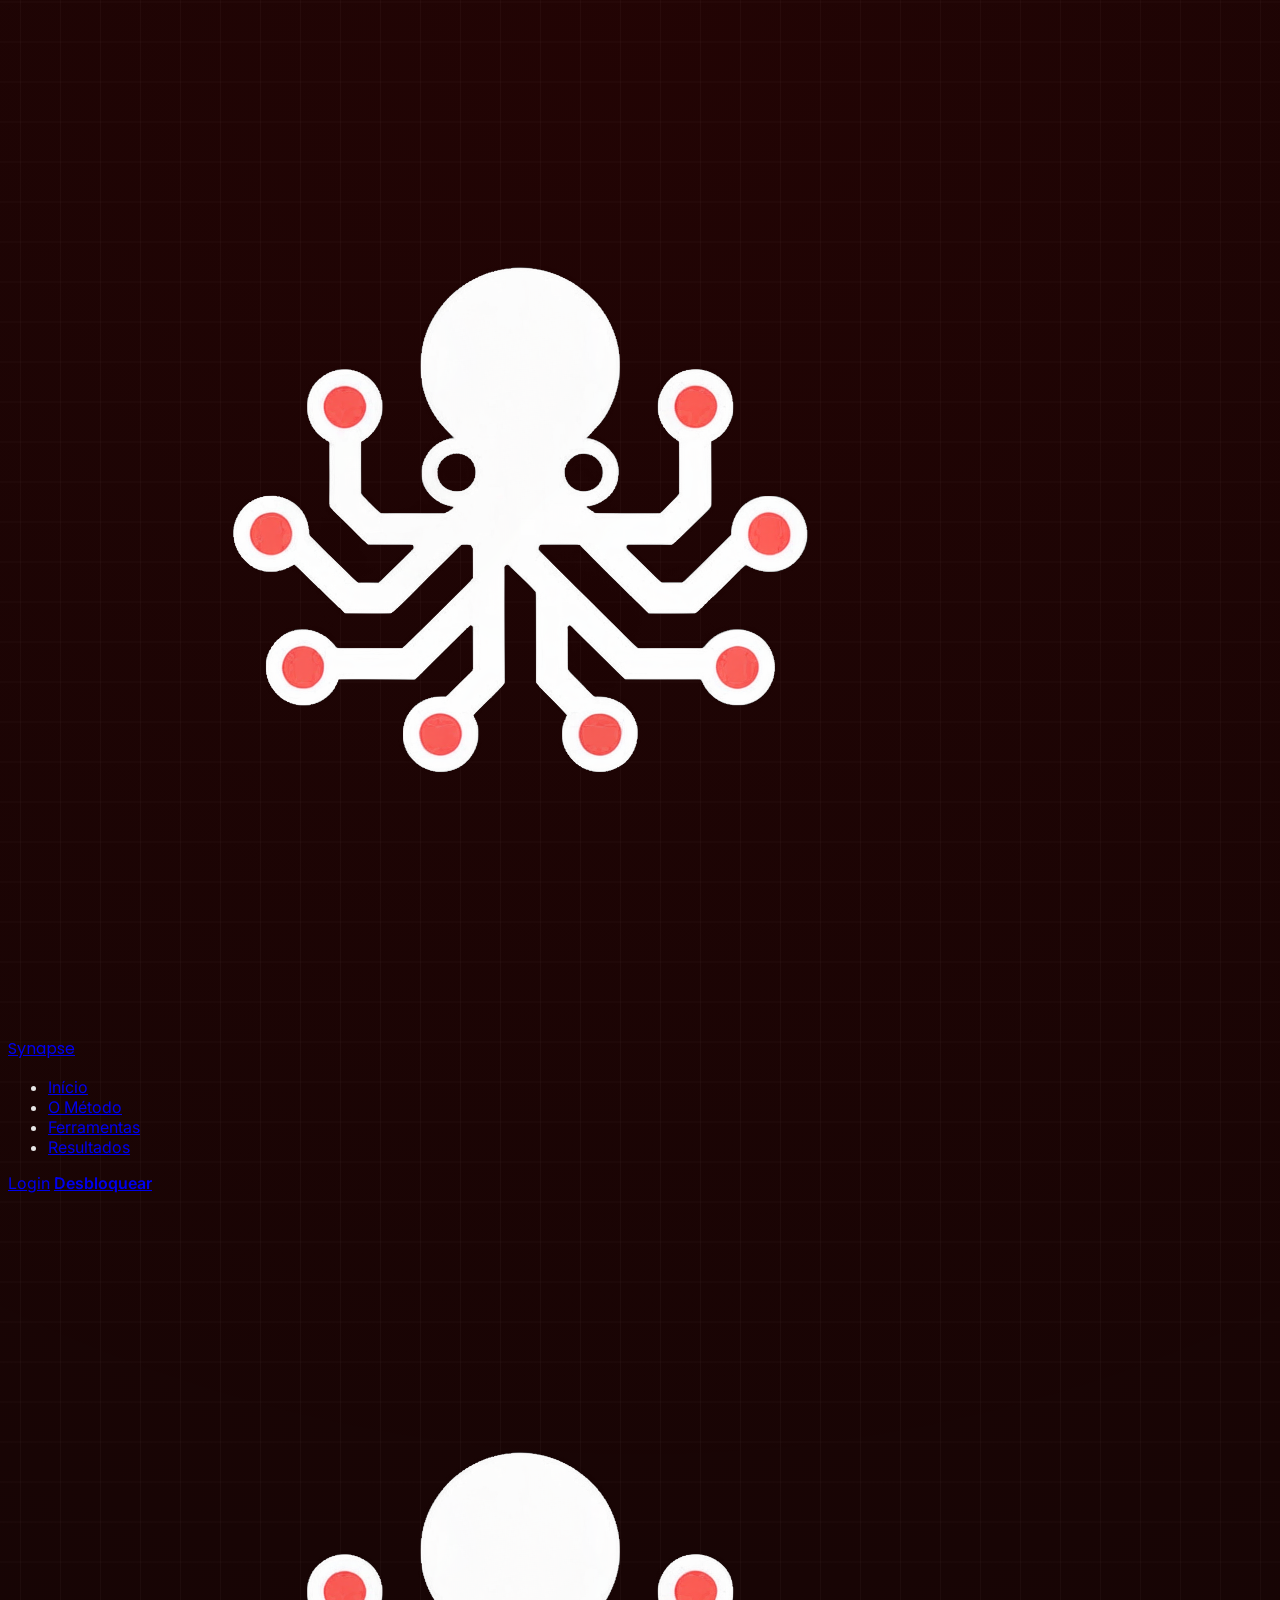
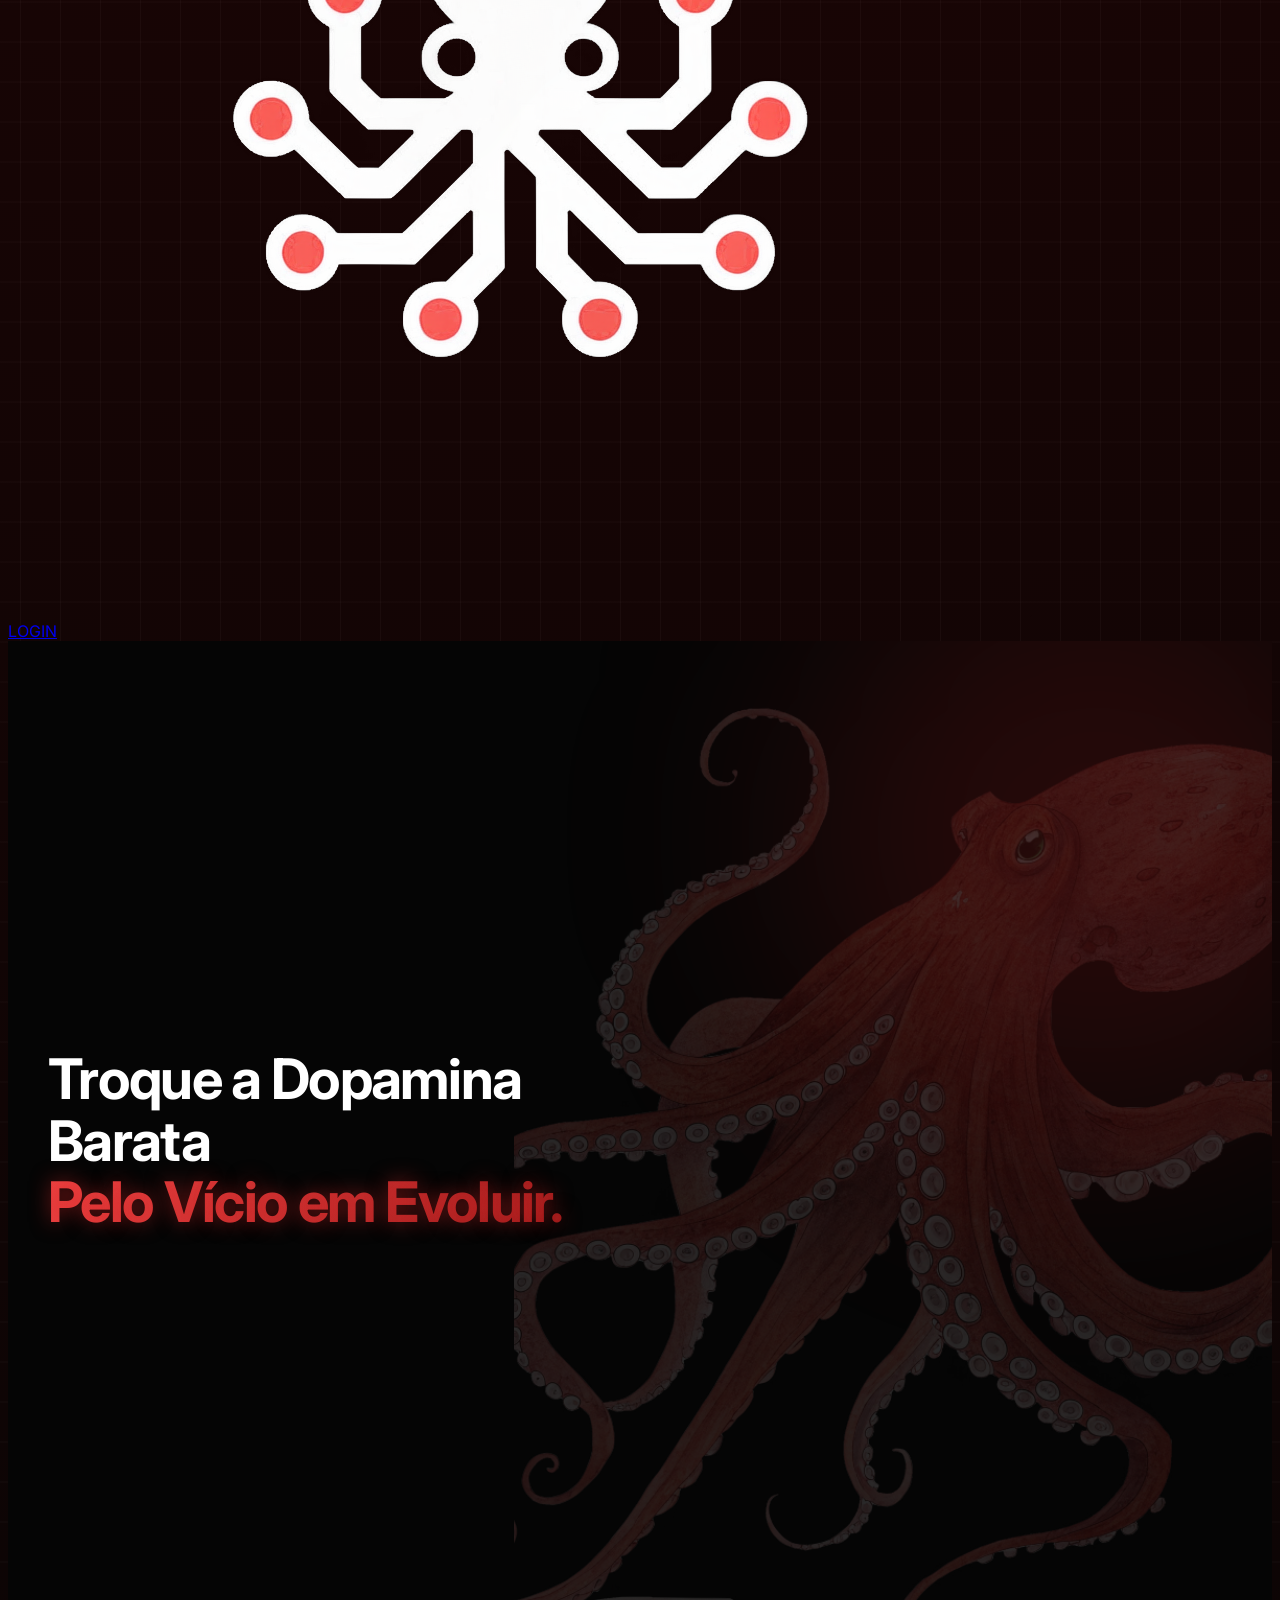
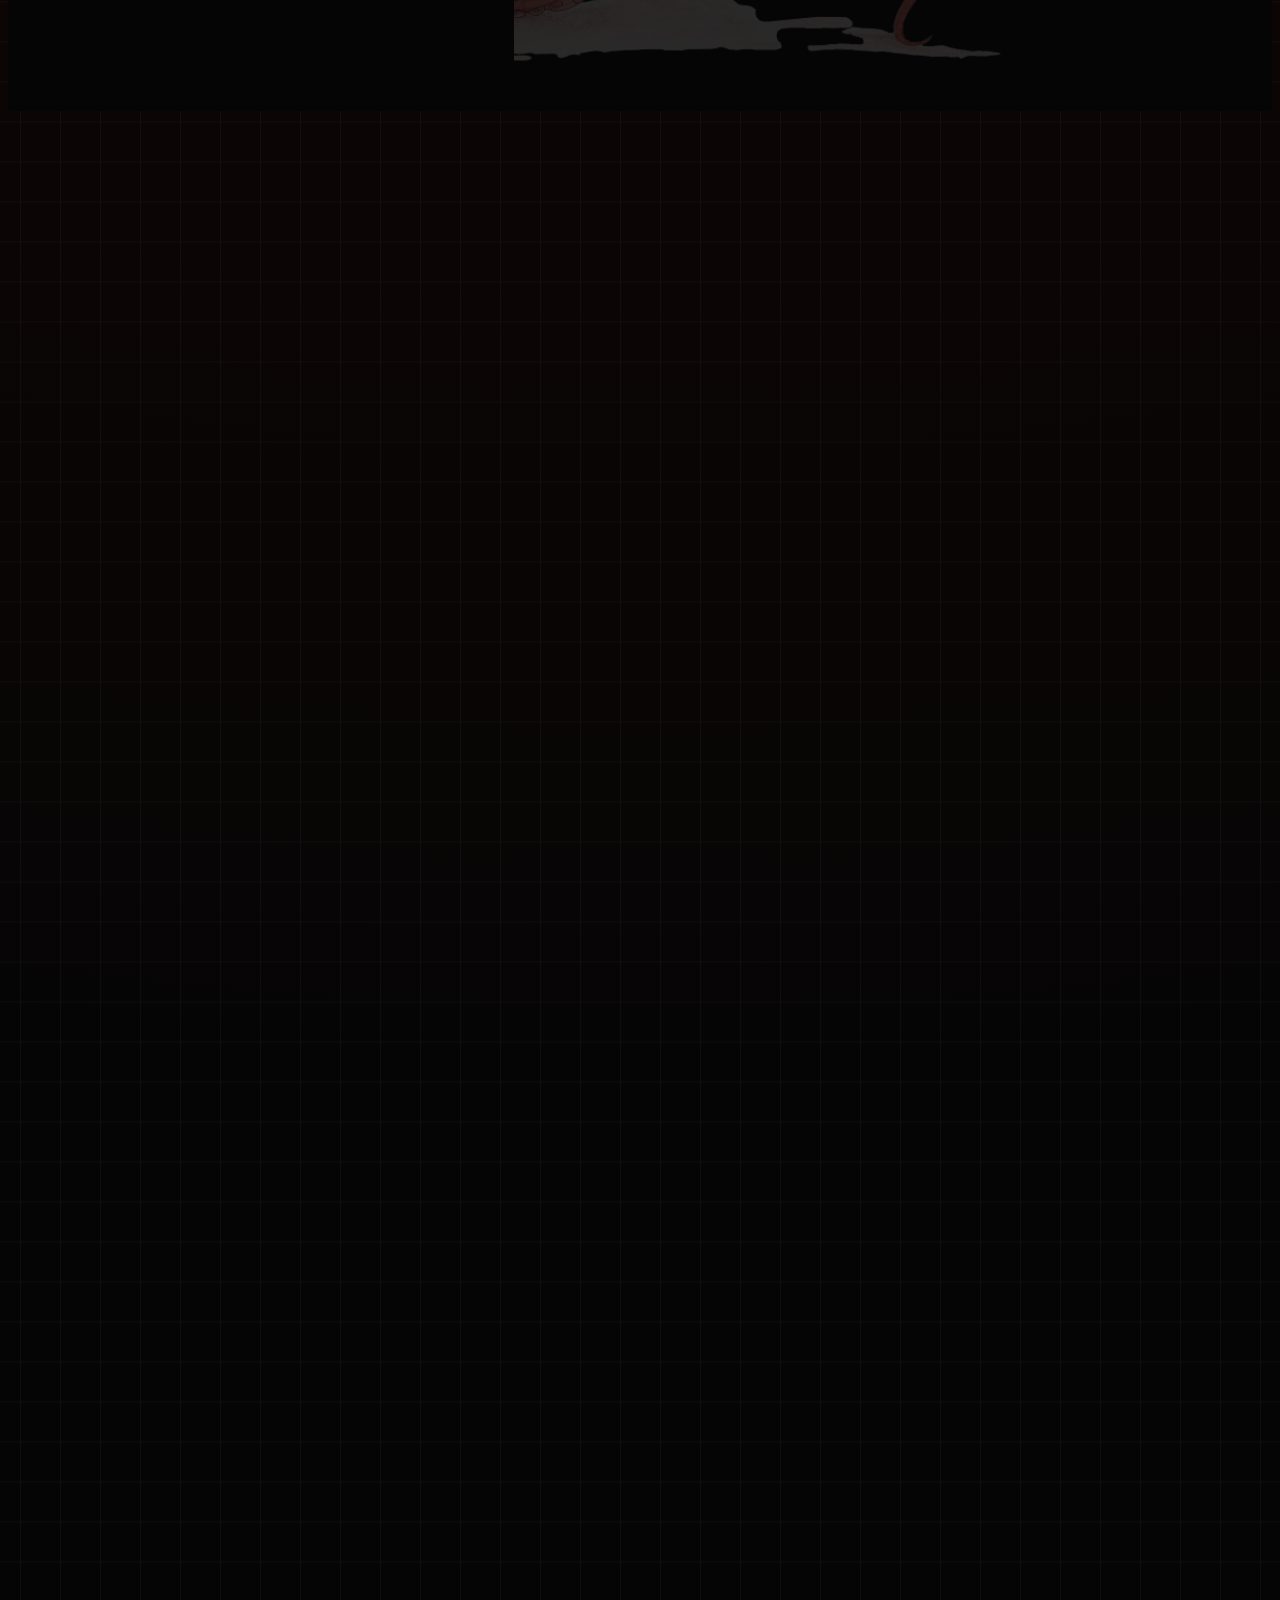
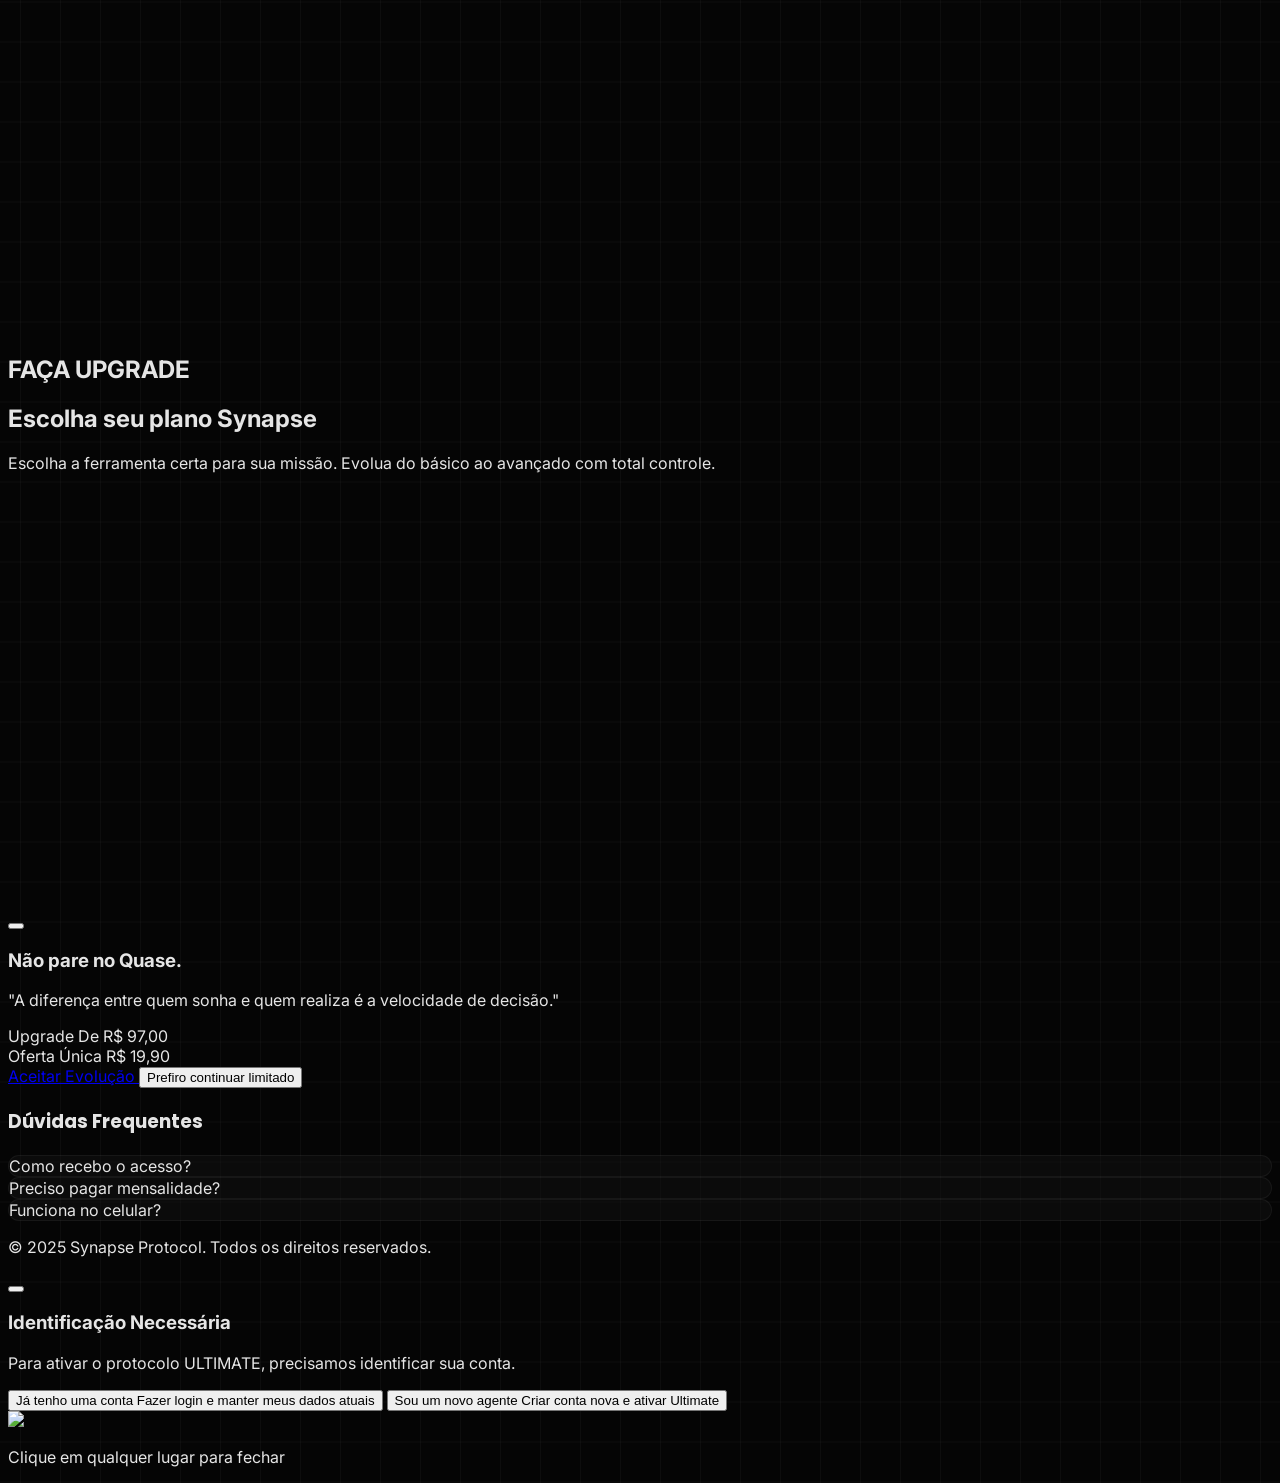
==== index.html @ 6f07055e "ok" ====
<!DOCTYPE html>
<html lang="pt-BR" class="scroll-smooth">

<head>
    <!-- Google tag (gtag.js) -->
    <script async src="https://www.googletagmanager.com/gtag/js?id=G-CPT9PTG129"></script>
    <script>
        window.dataLayer = window.dataLayer || [];
        function gtag() { dataLayer.push(arguments); }
        gtag('js', new Date());

        gtag('config', 'G-CPT9PTG129');
    </script>
    <link rel="shortcut icon" href="assets/icone preto.png" type="image/jpeg">
    <link rel="icon" href="assets/icone preto.png" type="image/jpeg">
    <meta charset="UTF-8">
    <meta name="viewport" content="width=device-width, initial-scale=1.0, interactive-widget=resizes-content">
    <title>Synapse - O Sistema Operacional da Sua Mente</title>

    <script src="https://unpkg.com/lucide@latest"></script>
    <script src="https://cdn.tailwindcss.com"></script>
    <script src="https://cdnjs.cloudflare.com/ajax/libs/font-awesome/6.0.0-beta3/js/all.min.js"></script>

    <!-- Scripts de Rastreamento -->
    <script>
        !function (f, b, e, v, n, t, s) {
            if (f.fbq) return; n = f.fbq = function () {
                n.callMethod ?
                    n.callMethod.apply(n, arguments) : n.queue.push(arguments)
            };
            if (!f._fbq) f._fbq = n; n.push = n; n.loaded = !0; n.version = '2.0';
            n.queue = []; t = b.createElement(e); t.async = !0;
            t.src = v; s = b.getElementsByTagName(e)[0];
            s.parentNode.insertBefore(t, s)
        }(window, document, 'script', 'https://connect.facebook.net/en_US/fbevents.js');
        fbq('init', '1912088396392621');
        fbq('track', 'PageView');
    </script>
    <noscript><img height="1" width="1" style="display:none"
            src="https://www.facebook.com/tr?id=1912088396392621&ev=PageView&noscript=1" /></noscript>

    <!-- Adicionando Poppins conforme seu código -->
    <link
        href="https://fonts.googleapis.com/css2?family=Inter:wght@300;400;500;600;700;900&family=JetBrains+Mono:wght@400;700&family=Poppins:wght@400;700;900&display=swap"
        rel="stylesheet">

    <style>
        /* --- ESTILO DARK MODE PREMIUM --- */
        body {
            background-color: #050505;
            color: #e5e5e5;
            font-family: 'Inter', sans-serif;
            overflow-x: hidden;
        }

        /* Fontes Personalizadas */
        .font-mono-code {
            font-family: 'JetBrains Mono', monospace;
        }

        .font-brand {
            font-family: 'Poppins', sans-serif;
        }

        /* NOVO PATTERN DE FUNDO (Do código anterior que você gostou) */
        .bg-dark-pattern {
            background-image:
                radial-gradient(circle at 50% 0%, rgba(204, 0, 0, 0.15), transparent 70%),
                linear-gradient(rgba(255, 255, 255, 0.03) 1px, transparent 1px),
                linear-gradient(90deg, rgba(255, 255, 255, 0.03) 1px, transparent 1px);
            background-size: 100% 100%, 40px 40px, 40px 40px;
            background-position: center top, center, center;
            background-repeat: no-repeat, repeat, repeat;
        }

        /* Botões com Glow e Pílula */
        .btn-pill {
            border-radius: 9999px;
            font-weight: 600;
            transition: all 0.3s ease;
        }

        .btn-pill:hover {
            transform: translateY(-2px);
            box-shadow: 0 0 20px rgba(204, 0, 0, 0.4);
        }

        /* Cards Dark Mode (Vidro Escuro Premium) */
        .clean-card {
            background-color: rgba(20, 20, 20, 0.6);
            backdrop-filter: blur(10px);
            border: 1px solid rgba(255, 255, 255, 0.08);
            border-radius: 24px;
            transition: all 0.3s ease;
        }

        .clean-card:hover {
            background-color: rgba(30, 30, 30, 0.8);
            border-color: #CC0000;
            box-shadow: 0 0 30px -5px rgba(204, 0, 0, 0.15);
            transform: translateY(-4px);
        }

        /* Tipografia Neon Sutil */
        .text-glow {
            text-shadow: 0 0 20px rgba(204, 0, 0, 0.5);
        }

        .text-glow-red {
            text-shadow: 0 0 30px rgba(220, 38, 38, 0.6);
        }

        /* FAQ Styling */
        details summary::-webkit-details-marker {
            display: none;
        }

        details>summary {
            list-style: none;
        }

        details[open] summary~* {
            animation: slideDown 0.3s ease-in-out;
        }

        @keyframes slideDown {
            from {
                opacity: 0;
                transform: translateY(-10px);
            }

            to {
                opacity: 1;
                transform: translateY(0);
            }
        }

        /* --- CONFIGURAÇÕES GERAIS --- */
        :root {
            --bg-color: #050505;
            --red-primary: #cc0000;
            --red-glow: rgba(220, 38, 38, 0.6);
            --glass-border: rgba(255, 255, 255, 0.1);
        }

        /* --- HERO SECTION VERTICAL --- */
        .hero-section {
            position: relative;
            min-height: 100vh;
            /* Ocupa a tela toda */
            padding-top: 120px;
            padding-bottom: 50px;
            background-color: var(--bg-color);
            overflow: hidden;
            display: flex;
            flex-direction: column;
            justify-content: center;
        }

        /* --- HERO SECTION CENTRALIZADA --- */

        .hero-section {
            /* Garante que o conteúdo fique no meio da tela verticalmente */
            display: flex;
            flex-direction: column;
            align-items: center;
            justify-content: center;
            min-height: 100vh;
            position: relative;
            overflow: hidden;
        }

        .hero-container-vertical {
            display: flex;
            flex-direction: column;
            align-items: center;
            /* O segredo: Alinha itens (img, botões) no centro */
            justify-content: center;
            text-align: center;
            /* Centraliza os textos */

            width: 100%;
            max-width: 900px;
            /* Limita a largura para focar a visão (Style "Apple") */
            margin: 0 auto;
            /* Centraliza o bloco na página */
            padding: 0 20px;
            /* Margem de segurança para mobile */
            z-index: 10;
            /* Garante que fique acima do background */
        }

        /* Ajuste Fino na Descrição */
        .hero-description {
            font-size: 1.1rem;
            line-height: 1.6;
            color: #cccccc;

            /* Centralização Visual */
            max-width: 600px;
            /* Impede que o texto estique até a borda */
            margin: 24px auto;
            /* Espaçamento vertical e centro horizontal */
        }

        /* Ajuste Fino nos Botões */
        .hero-actions {
            display: flex;
            justify-content: center;
            /* Centraliza os botões na linha */
            align-items: center;
            gap: 16px;
            /* Espaço entre os botões */
            flex-wrap: wrap;
            /* Permite quebrar linha no mobile */
            width: 100%;
            margin-top: 10px;
        }

        /* Fundo: Polvo e Luz */
        .hero-bg-overlay {
            position: absolute;
            inset: 0;
            pointer-events: none;
            z-index: 0;
        }

        .bg-polvo {
            position: absolute;
            top: 0;
            right: 0;
            width: 100%;
            /* No mobile */
            height: 100%;
            object-fit: cover;
            opacity: 0.15;
            /* Opacidade baixa como pedido */
            mix-blend-mode: lighten;
        }

        .red-glow-orb {
            position: absolute;
            top: -10%;
            right: -10%;
            width: 600px;
            height: 600px;
            background: rgba(220, 38, 38, 0.15);
            /* Vermelho bem suave */
            filter: blur(120px);
            border-radius: 50%;
            animation: pulseSlow 4s infinite alternate;
        }

        @media (min-width: 768px) {
            .bg-polvo {
                width: 60%;
            }

            /* Desktop ajusta para a direita */
        }

        /* Conteúdo Centralizado/Esquerda */
        .hero-container-vertical {
            position: relative;
            z-index: 10;
            max-width: 900px;
            /* Limita a largura para ficar elegante */
            margin: 0 auto;
            display: flex;
            flex-direction: column;
            align-items: flex-start;
            /* Alinha tudo à esquerda */
            padding: 0 20px;
        }

        /* 1. Badge Social */
        .social-badge {
            display: inline-flex;
            align-items: center;
            gap: 12px;
            padding: 8px 16px;
            background: rgba(255, 255, 255, 0.05);
            border: 1px solid var(--glass-border);
            backdrop-filter: blur(10px);
            border-radius: 50px;
            margin-bottom: 25px;
            box-shadow: 0 4px 15px rgba(0, 0, 0, 0.3);
            cursor: default;
            transition: background 0.3s;
        }

        .social-badge:hover {
            background: rgba(255, 255, 255, 0.1);
        }

        .avatars {
            display: flex;
            margin-left: 5px;
        }

        .avatars img {
            width: 24px;
            height: 24px;
            border-radius: 50%;
            border: 1px solid #000;
            margin-left: -8px;
            /* Sobreposição */
        }

        .avatars img:first-child {
            margin-left: 0;
        }

        .social-badge span {
            color: #d1d5db;
            font-size: 0.75rem;
            text-transform: uppercase;
            letter-spacing: 1px;
            font-weight: 500;
        }

        /* 2. Título */
        .hero-title {
            font-size: 2.5rem;
            line-height: 1;
            font-weight: 900;
            text-transform: uppercase;
            color: #fff;
            margin-bottom: 30px;
            letter-spacing: -1px;
        }

        .gradient-red {
            background: linear-gradient(135deg, #ef4444, #991b1b);
            /* Vermelho Vivo -> Escuro */
            -webkit-background-clip: text;
            -webkit-text-fill-color: transparent;
            text-shadow: 0 0 20px rgba(220, 38, 38, 0.5);
            /* Glow no texto */
        }

        @media (min-width: 768px) {
            .hero-title {
                font-size: 4rem;
            }
        }

        /* 3. Imagem Note */
        .hero-featured-image {
            position: relative;
            width: 100%;
            max-width: 700px;
            margin: 10px 0 30px 0;
            cursor: pointer;
            transition: transform 0.5s;
        }

        .hero-featured-image:hover {
            transform: scale(1.02);
        }

        .image-glow-back {
            position: absolute;
            top: 50%;
            left: 50%;
            transform: translate(-50%, -50%);
            width: 80%;
            height: 60%;
            background: rgba(220, 38, 38, 0.3);
            /* Glow atrás do note */
            filter: blur(80px);
            border-radius: 50%;
            pointer-events: none;
        }

        .note-img {
            position: relative;
            width: 100%;
            height: auto;
            filter: drop-shadow(0 20px 40px rgba(0, 0, 0, 0.5));
            z-index: 2;
        }

        .click-hint {
            position: absolute;
            bottom: 20px;
            left: 50%;
            transform: translateX(-50%) translateY(10px);
            background: rgba(0, 0, 0, 0.8);
            color: #aaa;
            padding: 6px 14px;
            border-radius: 20px;
            font-size: 0.7rem;
            text-transform: uppercase;
            border: 1px solid rgba(255, 255, 255, 0.1);
            opacity: 0;
            transition: 0.3s;
            z-index: 5;
            pointer-events: none;
        }

        .hero-featured-image:hover .click-hint {
            opacity: 1;
            transform: translateX(-50%) translateY(0);
        }

        /* 4. Descrição */
        .hero-description {
            color: #9ca3af;
            font-size: 1rem;
            line-height: 1.6;
            max-width: 600px;
            margin-bottom: 40px;
        }

        .hero-description strong {
            color: #fff;
        }

        /* 5. Botões */
        .hero-actions {
            display: flex;
            flex-wrap: wrap;
            gap: 15px;
        }

        .btn-glass {
            background: rgba(255, 255, 255, 0.05);
            border: 1px solid rgba(255, 255, 255, 0.1);
            color: #fff;
            padding: 14px 30px;
            border-radius: 50px;
            text-decoration: none;
            text-transform: uppercase;
            font-size: 0.75rem;
            font-weight: 700;
            letter-spacing: 1px;
            transition: 0.3s;
        }

        .btn-glass:hover {
            background: rgba(255, 255, 255, 0.1);
        }

        .btn-red-glow {
            background: var(--red-primary);
            color: #fff;
            padding: 14px 35px;
            border-radius: 50px;
            text-decoration: none;
            text-transform: uppercase;
            font-size: 0.75rem;
            font-weight: 700;
            letter-spacing: 1px;
            display: flex;
            align-items: center;
            gap: 8px;
            box-shadow: 0 0 20px rgba(204, 0, 0, 0.4);
            border: 1px solid rgba(255, 100, 100, 0.2);
            transition: 0.3s;
        }

        .btn-red-glow:hover {
            transform: scale(1.05);
            box-shadow: 0 0 30px rgba(204, 0, 0, 0.6);
        }

        /* Indicador de Scroll */
        .scroll-indicator {
            position: absolute;
            bottom: 20px;
            left: 50%;
            transform: translateX(-50%);
            color: rgba(255, 255, 255, 0.3);
            animation: bounce 2s infinite;
        }

        /* Animações Auxiliares */
        @keyframes pulseSlow {
            0% {
                opacity: 0.3;
                transform: scale(1);
            }

            100% {
                opacity: 0.5;
                transform: scale(1.1);
            }
        }

        @keyframes bounce {

            0%,
            20%,
            50%,
            80%,
            100% {
                transform: translateY(0) translateX(-50%);
            }

            40% {
                transform: translateY(-10px) translateX(-50%);
            }

            60% {
                transform: translateY(-5px) translateX(-50%);
            }
        }

        /* MODAL SIMPLES */
        .modal-overlay {
            position: fixed;
            inset: 0;
            background: rgba(0, 0, 0, 0.9);
            z-index: 2000;
            display: flex;
            justify-content: center;
            align-items: center;
            backdrop-filter: blur(5px);
        }

        .modal-overlay.hidden {
            display: none;
        }

        .modal-content img {
            max-width: 90vw;
            max-height: 90vh;
            box-shadow: 0 0 50px rgba(200, 0, 0, 0.2);
            border-radius: 10px;
        }

        .faq-card {
            background-color: rgba(20, 20, 20, 0.4);
            border: 1px solid rgba(255, 255, 255, 0.05);
            border-radius: 16px;
            transition: all 0.2s;
        }

        .faq-card:hover {
            border-color: rgba(255, 255, 255, 0.15);
        }

        details[open] .faq-card {
            border-color: rgba(204, 0, 0, 0.4);
            background-color: rgba(22, 5, 5, 0.8);
        }

        /* Animações */
        .reveal {
            opacity: 0;
            transform: translateY(20px);
            transition: all 0.8s cubic-bezier(0.5, 0, 0, 1);
        }

        .reveal.active {
            opacity: 1;
            transform: translateY(0);
        }

        .delay-100 {
            transition-delay: 0.1s;
        }

        .delay-200 {
            transition-delay: 0.2s;
        }

        .delay-300 {
            transition-delay: 0.3s;
        }

        .font-inter-hero {
            font-family: 'Inter', sans-serif;
            font-weight: 700;
            /* Mudei de 900 para 700 (Bold) */
            letter-spacing: -0.03em;
            /* Ajustei levemente o espaçamento para não ficar tão apertado */
            line-height: 1.1;
            text-transform: none;
        }
        /* --- LAYOUT HÍBRIDO (MOBILE vs DESKTOP) --- */

.hero-flex-layout {
    display: flex;
    flex-direction: column; /* Mobile: Um embaixo do outro */
    align-items: center;
    gap: 40px;
    padding-top: 20px;
    width: 100%;
    max-width: 1200px; /* Largura máxima do site */
    margin: 0 auto;
    position: relative;
    z-index: 10;
}

/* --- VERSÃO COMPUTADOR (TELAS GRANDES) --- */
@media (min-width: 1024px) {
    .hero-flex-layout {
        flex-direction: row; /* Desktop: Lado a Lado */
        align-items: center; /* Centraliza verticalmente */
        justify-content: space-between; /* Espaço entre texto e imagem */
        text-align: left; /* Texto alinhado à esquerda */
        padding: 0 40px;
        min-height: 80vh; /* Ocupa boa parte da tela */
    }

    /* Lado do Texto */
    .hero-content-left {
        flex: 1;
        max-width: 550px; /* TRAVA DE LARGURA: Evita linhas longas */
        padding-right: 20px;
    }

    /* Ajuste fino do Título no Desktop */
    .hero-title {
        text-align: left;
        font-size: 3.5rem; /* Maior no PC */
        line-height: 1.1;
        margin-bottom: 24px;
        max-width: 15ch; /* Força quebra de linha inteligente (aprox 3 palavras por linha) */
    }

    /* Ajuste da Descrição */
    .hero-description {
        text-align: left;
        margin: 0 0 32px 0; /* Margem apenas embaixo */
        font-size: 1.1rem;
        max-width: 45ch; /* Garante no máximo ~3 linhas de texto */
        color: #d4d4d4;
    }

    /* Botões à esquerda */
    .hero-actions {
        justify-content: flex-start; /* Alinha botões à esquerda */
        gap: 20px;
    }

    /* Lado da Imagem */
    .hero-visual-right {
        flex: 1;
        display: flex;
        justify-content: flex-end; /* Joga imagem para a direita */
        position: relative;
        max-width: 600px; /* Tamanho máximo da imagem */
    }
    
    .note-img {
        width: 100%;
        height: auto;
        transform: perspective(1000px) rotateY(-5deg) rotateX(2deg); /* Efeito 3D sutil */
        transition: transform 0.5s ease;
    }
    
    .hero-visual-right:hover .note-img {
        transform: perspective(1000px) rotateY(0deg); /* Fica reto ao passar o mouse */
    }
}

/* --- AJUSTE MOBILE (MANTÉM O PADRÃO) --- */
@media (max-width: 1023px) {
    .hero-content-left {
        text-align: center;
        display: flex;
        flex-direction: column;
        align-items: center;
    }
    
    .hero-visual-right {
        width: 100%;
        max-width: 400px;
    }
}
/* --- SYNAPSE TACTICAL REFINED (VISUAL FINAL) --- */
@media (max-width: 1023px) {
    
    .hero-section {
        min-height: 100dvh; /* Garante tela cheia */
        background: #000;
        position: relative;
        overflow: hidden;
        display: flex;
        align-items: center;
    }

    /* Vignette Sutil (Escurece as bordas da tela para focar no centro) */
    .hero-section::after {
        content: ''; position: absolute; inset: 0;
        background: radial-gradient(circle at center, transparent 60%, black 100%);
        pointer-events: none; z-index: 1;
    }

    .hero-flex-layout {
        display: flex;
        flex-direction: column;
        justify-content: center;
        padding: 20px 24px 80px 24px;
        width: 100%;
        height: 100%;
        position: relative;
        z-index: 10; /* Conteúdo acima da vinheta */
        gap: 0;
    }

    .hero-content-left { display: contents; }

    /* 1. TÍTULO (IMPACTO MACIÇO) */
    .hero-title {
        order: 1;
        font-family: 'Inter', sans-serif;
        font-weight: 900;
        font-size: 2.4rem; /* Um pouco maior */
        line-height: 0.9;  /* Linhas bem juntas */
        letter-spacing: -0.04em; /* Letras apertadas (Estilo Nike/Sports) */
        text-transform: uppercase;
        text-align: left;
        color: #fff;
        margin-bottom: 16px;
        
        opacity: 0;
        animation: slideUpFade 0.7s cubic-bezier(0.2, 0.8, 0.2, 1) forwards;
    }

    .hero-title .gradient-red {
        /* Gradiente mais "vivo" */
        background: linear-gradient(135deg, #ff3333 0%, #cc0000 100%);
        -webkit-background-clip: text;
        -webkit-text-fill-color: transparent;
        /* Brilho neon atrás do texto */
        filter: drop-shadow(0 0 25px rgba(220, 38, 38, 0.5));
    }

    /* 2. SUBTÍTULO (CONTRASTE ALTO) */
    .hero-description {
        order: 2;
        font-family: 'Inter', sans-serif;
        font-size: 0.95rem;
        color: #e5e5e5; /* Quase branco para leitura fácil */
        line-height: 1.5;
        font-weight: 500;
        text-align: left;
        margin-bottom: 30px;
        text-shadow: 0 2px 10px rgba(0,0,0,0.8); /* Sombra para ler em cima do polvo */
        
        display: block; 
        
        opacity: 0;
        animation: slideUpFade 0.7s cubic-bezier(0.2, 0.8, 0.2, 1) forwards 0.1s;
    }

    /* 3. O POLVO (INTEGRAÇÃO PERFEITA) */
    .hero-visual-right {
        order: 0; 
        position: absolute;
        top: 50%; left: 50%;
        transform: translate(-50%, -45%); /* Centralizado */
        width: 130%; /* Vaza a tela */
        display: flex;
        justify-content: center;
        z-index: -1;
        pointer-events: none;
        
        opacity: 0;
        animation: pulseFade 2s ease-out forwards 0.3s;
    }

    .note-img {
        width: 100%;
        max-width: 420px;
        height: auto;
        opacity: 0.4; /* Visível mas não briga com o texto */
        filter: grayscale(100%) contrast(1.1);
        
        /* O SEGREDO: Máscara que apaga as bordas da imagem suavemente */
        mask-image: radial-gradient(circle at center, black 40%, transparent 80%);
        -webkit-mask-image: radial-gradient(circle at center, black 40%, transparent 80%);
    }

    /* 4. BOTÕES (EFEITO VIDRO) */
    .hero-actions {
        order: 3;
        width: 100%;
        display: flex;
        flex-direction: column;
        gap: 12px;
        margin-top: auto;
        
        opacity: 0;
        animation: slideUpFade 0.7s cubic-bezier(0.2, 0.8, 0.2, 1) forwards 0.2s;
    }

    .hero-actions a {
        width: 100%;
        justify-content: center;
        padding: 18px;
        border-radius: 6px; /* Tech Style */
        font-size: 1rem;
        font-weight: 800;
        text-transform: uppercase;
        letter-spacing: 1px;
    }

    /* Botão Branco Puro */
    .btn-glass {
        background: #fff;
        color: #000;
        border: none;
        box-shadow: 0 0 20px rgba(255, 255, 255, 0.2); /* Glow branco */
    }
    
    /* Botão Outline com Blur (Vidro) */
    .btn-red-glow {
        background: rgba(0, 0, 0, 0.3); /* Fundo semi-transparente */
        border: 1px solid rgba(255, 255, 255, 0.3);
        color: #fff;
        backdrop-filter: blur(8px); /* Desfoca o polvo atrás do botão */
        -webkit-backdrop-filter: blur(8px);
    }

    /* 5. SETA SCROLL */
    .scroll-indicator-container {
        position: absolute;
        bottom: 25px;
        left: 50%;
        transform: translateX(-50%);
        z-index: 20;
        opacity: 0;
        animation: fadeIn 1s ease-out forwards 1.5s;
    }
    .arrow-down { 
        color: rgba(255,255,255,0.4); 
        font-size: 14px; 
        animation: bounce 2s infinite; 
    }

    .click-hint, .image-glow-back, .image-fade-bottom, .mouse-icon { display: none; }

    /* ANIMAÇÕES SUAVES */
    @keyframes slideUpFade { from { opacity:0; transform:translateY(20px); } to { opacity:1; transform:translateY(0); } }
    @keyframes pulseFade { 0%{opacity:0; transform:translate(-50%, -45%) scale(0.9);} 100%{opacity:1; transform:translate(-50%, -45%) scale(1);} }
    @keyframes fadeIn { from{opacity:0;} to{opacity:1;} }
    @keyframes bounce { 0%,20%,50%,80%,100%{transform:translateY(0);} 40%{transform:translateY(-5px);} 60%{transform:translateY(-3px);} }
}   

    </style>

</head>


<body class="antialiased bg-dark-pattern selection:bg-red-900 selection:text-white pb-10 md:pb-0">

    <!-- NAVBAR DESKTOP (Integrada do seu código, mas com estilo Glass) -->
    <nav class="fixed top-6 left-1/2 transform -translate-x-1/2 w-full max-w-6xl z-50 px-4 hidden md:block">
        <div
            class="bg-[#050505]/70 backdrop-blur-xl border border-white/10 rounded-full px-2 py-2 flex items-center justify-between shadow-2xl hover:border-white/20 transition-all">
            <div class="flex items-center gap-6 pl-4 pointer-events-auto relative z-50">
                <a href="#" class="flex items-center gap-2 group">
                    <div
                        class="w-8 h-8 rounded-full bg-gradient-to-br from-red-600 to-red-900 flex items-center justify-center text-white font-bold text-xs shadow-lg group-hover:scale-110 transition">
                        <img src="assets/logo_synapse.png" alt="S"
                            class="w-8 h-8 rounded-full border border-red-500/30 object-cover opacity-90">
                    </div>
                    <span class="text-white font-bold tracking-tight text-lg font-brand">Synapse</span>
                </a>

                <div class="h-6 w-px bg-white/10"></div>

                <ul class="flex items-center gap-6 text-sm font-medium text-gray-400">
                    <li>
                        <a href="#inicio"
                            class="hover:text-white transition-colors cursor-pointer hover:drop-shadow-[0_0_5px_rgba(255,255,255,0.5)]">
                            Início
                        </a>
                    </li>
                    <li>
                        <a href="#mecanismo"
                            class="hover:text-white transition-colors cursor-pointer hover:drop-shadow-[0_0_5px_rgba(255,255,255,0.5)]">
                            O Método
                        </a>
                    </li>
                    <li>
                        <a href="#ferramentas"
                            class="hover:text-white transition-colors cursor-pointer hover:drop-shadow-[0_0_5px_rgba(255,255,255,0.5)]">
                            Ferramentas
                        </a>
                    </li>
                    <li>
                        <a href="#depoimentos"
                            class="hover:text-white transition-colors cursor-pointer hover:drop-shadow-[0_0_5px_rgba(255,255,255,0.5)]">
                            Resultados
                        </a>
                    </li>
                </ul>
            </div>
            <div class="flex items-center gap-4 pr-2">
                <a href="PRO/login.html"
                    class="text-sm font-bold text-gray-400 hover:text-white transition px-2">Login</a>
                <a href="#planos"
                    class="bg-[#CC0000] hover:bg-red-600 text-white text-xs font-bold uppercase tracking-widest px-6 py-3 rounded-full transition-all shadow-[0_0_20px_rgba(204,0,0,0.3)] hover:shadow-[0_0_30px_rgba(204,0,0,0.5)] hover:-translate-y-0.5 flex items-center gap-2 btn-pill">
                    Desbloquear <i class="fas fa-arrow-right"></i>
                </a>
            </div>
        </div>
    </nav>

    <!-- NAVBAR MOBILE (Estilo Flutuante do seu código) -->
    <nav class="fixed top-4 left-4 right-4 z-50 md:hidden flex justify-between items-start pointer-events-none">
        <!-- Logo Flutuante (Esquerda) -->
        <a href="#"
            class="pointer-events-auto w-10 h-10 rounded-full bg-black/60 backdrop-blur-md border border-white/10 flex items-center justify-center shadow-lg active:scale-95 transition">
            <img src="assets/logo_synapse.png" alt="Synapse" class="w-full h-full rounded-full opacity-90 p-1">
        </a>

        <!-- Cápsula Login (Direita) -->
        <div
            class="pointer-events-auto bg-black/60 backdrop-blur-xl border border-white/20 rounded-full px-4 py-2.5 flex items-center gap-3 shadow-2xl">
            <a href="PRO/login.html"
                class="text-[10px] font-bold text-gray-200 hover:text-white transition flex items-center gap-1.5">
                <i class="fas fa-sign-in-alt text-gray-500 text-[9px]"></i> <span>LOGIN</span>
            </a>
        </div>
    </nav>

    <!-- Header / Hero Section -->
    <section class="hero-section" id="inicio">

        <div class="hero-bg-overlay">
            <div class="red-glow-orb"></div>
            <img src="assets/polvo_synapse.png" alt="Background" class="bg-polvo">
        </div>

        <div class="container hero-flex-layout">
    
    <div class="hero-content-left">
        <h1 class="hero-title font-inter-hero">
            Troque a Dopamina Barata <br>
            <span class="gradient-red">Pelo Vício em Evoluir.</span>
        </h1>

        <p class="hero-description reveal">
            O primeiro sistema operacional com <strong>Agente de IA</strong> que organiza sua rotina, elimina a procrastinação e torna a disciplina automática.
        </p>

        <div class="hero-actions reveal">
            <a href="cadastro.html" class="btn-glass">
                Criar Conta Grátis
            </a>
            <a href="#planos" class="btn-red-glow">
                Ver Planos <i class="fas fa-arrow-right"></i>
            </a>
        </div>
    </div>

    <div class="hero-visual-right reveal" onclick="document.getElementById('imageModal').classList.remove('hidden')">
        <div class="image-glow-back"></div>
        <img src="assets/fotos posts.png" alt="Synapse Dashboard" class="note-img">
        
        <div class="click-hint">
            <i class="fas fa-search-plus"></i> Ampliar
        </div>
        
    </div>

</div>
        <div class="scroll-indicator">
            <i class="fas fa-chevron-down"></i>
        </div>
    </section>

    <div id="imageModal" class="hidden modal-overlay" onclick="this.classList.add('hidden')">
        <div class="modal-content">
            <img src="assets/polvo.chat.png" alt="Zoom">
        </div>
    </div>

    <section class="py-24 md:py-32 bg-black relative overflow-hidden border-b border-white/5">


        <div class="absolute top-20 left-10 w-32 h-32 bg-red-900/10 rounded-full blur-[50px] animate-pulse"></div>
        <div class="absolute bottom-20 right-10 w-64 h-64 bg-red-900/5 rounded-full blur-[80px]"></div>

        <div class="container mx-auto px-4 relative z-10">

            <div class="flex flex-col lg:flex-row items-center gap-16">

                <div class="lg:w-1/2 reveal">
                    <div class="inline-flex items-center gap-2 mb-6">
                        <span class="relative flex h-3 w-3">
                            <span
                                class="animate-ping absolute inline-flex h-full w-full rounded-full bg-red-400 opacity-75"></span>
                            <span class="relative inline-flex rounded-full h-3 w-3 bg-red-500"></span>
                        </span>
                        <span class="text-red-500 font-mono text-xs font-bold uppercase tracking-[0.2em]">Problema
                            Detectado</span>
                    </div>

                    <h2 class="text-4xl md:text-6xl font-black text-white uppercase leading-[0.95] font-brand mb-8">
                        Seu cérebro foi <br>
                        <span
                            class="text-transparent bg-clip-text bg-gradient-to-r from-red-500 to-red-900">Sequestrado.</span>
                    </h2>

                    <p class="text-gray-400 text-sm md:text-base leading-relaxed mb-6">
                        Engenheiros do Vale do Silício criaram algoritmos que
                        funcionam como <strong>Superestímulos</strong>. Eles estragaram seu sistema de dopamina.
                    </p>

                    <div class="space-y-4 mb-8">
                        <div
                            class="p-4 bg-[#080808] border-l-4 border-red-600 rounded-r-xl hover:bg-[#111] transition-colors group">
                            <h4 class="text-white font-bold text-sm uppercase mb-1 group-hover:text-red-500 transition">
                                O Sintoma</h4>
                            <p class="text-gray-500 text-xs">Você pega o celular "só por um segundo" e perde 2 horas.
                                Você sente uma "coceira" mental quando tenta focar.</p>
                        </div>
                        <div
                            class="p-4 bg-[#080808] border-l-4 border-gray-700 rounded-r-xl hover:bg-[#111] transition-colors group">
                            <h4 class="text-white font-bold text-sm uppercase mb-1 group-hover:text-white transition">A
                                Consequência</h4>
                            <p class="text-gray-500 text-xs">Sua "Bateria de Vontade" vicia. Tarefas simples parecem
                                montanhas. Você vive no modo de sobrevivência.</p>
                        </div>
                    </div>

                    <a href="#planos"
                        class="text-white text-xs font-bold uppercase tracking-widest border-b border-red-500 pb-1 hover:text-red-500 transition-colors">
                        Eu quero minha mente de volta <i class="fas fa-arrow-right ml-2"></i>
                    </a>
                </div>

                <div class="lg:w-1/2 w-full reveal delay-200">
                    <div class="relative bg-[#050505] border border-white/10 rounded-3xl p-8 overflow-hidden group">

                        <div
                            class="absolute inset-0 bg-[linear-gradient(rgba(255,255,255,0.03)_1px,transparent_1px),linear-gradient(90deg,rgba(255,255,255,0.03)_1px,transparent_1px)] bg-[size:20px_20px]">
                        </div>

                        <h3
                            class="relative z-10 text-center text-gray-500 text-[10px] uppercase tracking-[0.3em] mb-12 font-mono">
                            Níveis de Dopamina (24h)</h3>

                        <div class="relative h-64 w-full flex items-end gap-1 z-10 px-4">

                            <div class="w-1/4 h-[30%] bg-white/5 rounded-t relative group-hover:opacity-50 transition">
                                <span
                                    class="absolute -top-8 left-1/2 -translate-x-1/2 text-[9px] text-gray-600 w-full text-center">Foco
                                    Real</span>
                            </div>

                            <div
                                class="w-1/4 h-[95%] bg-gradient-to-t from-red-900 to-red-500 rounded-t relative animate-pulse shadow-[0_0_30px_rgba(220,38,38,0.4)]">
                                <span
                                    class="absolute -top-8 left-1/2 -translate-x-1/2 text-[9px] text-red-500 font-bold w-full text-center animate-bounce">TikTok/Reels</span>
                            </div>

                            <div class="w-1/4 h-[10%] bg-white/5 rounded-t relative group-hover:opacity-50 transition">
                                <span
                                    class="absolute -top-8 left-1/2 -translate-x-1/2 text-[9px] text-gray-600 w-full text-center">Crash
                                    (Depressão)</span>
                            </div>

                            <div
                                class="absolute top-[40%] left-0 w-full h-0.5 border-t-2 border-dashed border-green-500 flex items-center opacity-0 group-hover:opacity-100 transition-opacity duration-700 delay-300">
                                <div
                                    class="bg-black text-green-500 text-[9px] font-bold px-2 border border-green-500/30 rounded ml-4 shadow-[0_0_10px_rgba(34,197,94,0.5)]">
                                    SYNAPSE FLOW (Estável)
                                </div>
                            </div>

                        </div>

                        <div class="relative z-10 mt-8 text-center">
                            <p class="text-gray-400 text-xs ">
                                "O Synapse regula esse gráfico. Ele elimina os picos e previne os vales."
                            </p>
                        </div>

                    </div>
                </div>

            </div>
        </div>
    </section>



    <!-- SEÇÃO FERRAMENTAS (Features) -->
    <section id="ferramentas" class="py-24 border-t border-white/5 relative overflow-hidden bg-black">
        <!-- Padrão de fundo sutil -->
        <div
            class="absolute inset-0 opacity-5 pointer-events-none bg-gradient-to-br from-red-600 via-transparent to-black">
        </div>

        <div class="container mx-auto px-6 relative z-10">
            <!-- Cabeçalho da seção -->
            <div class="text-center mb-20 reveal">
                <span class="text-gray-500 font-mono text-[10px] uppercase tracking-[0.4em] mb-4 block">
                    Ferramentas Táticas
                </span>
                <h2 class="text-3xl md:text-5xl font-black mb-6 tracking-tight text-white uppercase leading-none">
                    O <span class="text-red-600">Cérebro</span> do Synapse
                </h2>
                <p class="text-gray-300 text-sm md:text-base max-w-2xl mx-auto font-medium leading-relaxed">
                    Essas ferramentas foram criadas para transformar sua força de vontade em rotina. Mais foco, menos
                    esforço.
                </p>
            </div>

            <!-- Grade de ferramentas -->
            <div class="grid grid-cols-1 md:grid-cols-3 gap-6">
                <!-- Exemplo de card -->
                <div
                    class="bg-[#0a0a0a] border border-white/10 p-8 rounded-2xl hover:border-red-500 hover:bg-[#0f0f0f] transition duration-500 group reveal">
                    <div
                        class="w-12 h-12 bg-white/5 border border-white/10 rounded-lg flex items-center justify-center mb-4 group-hover:scale-110 group-hover:border-red-500/30 transition">
                        <i class="fa-solid fa-trophy text-red-500 group-hover:text-red-600"></i>
                    </div>
                    <h3 class="text-lg font-bold text-white mb-3 uppercase tracking-wide">
                        Gamificação que Motiva
                    </h3>
                    <p class="text-gray-400 text-sm leading-relaxed">
                        Transforme tarefas chatas em pontos e suba de patente enquanto conclui metas de verdade. É
                        divertido acompanhar seu avanço.
                    </p>
                </div>

                <!-- Assistente de IA -->
                <div
                    class="bg-[#0a0a0a] border border-white/10 p-8 rounded-2xl hover:border-red-500 hover:bg-[#0f0f0f] transition duration-500 group reveal delay-100">
                    <div
                        class="w-12 h-12 bg-white/5 border border-white/10 rounded-lg flex items-center justify-center mb-4 group-hover:scale-110 group-hover:border-red-500/30 transition">
                        <i class="fa-solid fa-robot text-red-500 group-hover:text-red-600"></i>
                    </div>
                    <h3 class="text-lg font-bold text-white mb-3 uppercase tracking-wide">
                        Assistente Inteligente
                    </h3>
                    <p class="text-gray-400 text-sm leading-relaxed">
                        Deixe o Synapse organizar, priorizar e lembrar de suas tarefas. Você libera espaço mental e se
                        concentra no que importa.
                    </p>
                </div>

                <!-- Métrica de Momentum -->
                <div
                    class="bg-[#0a0a0a] border border-white/10 p-8 rounded-2xl hover:border-red-500 hover:bg-[#0f0f0f] transition duration-500 group reveal delay-200">
                    <div
                        class="w-12 h-12 bg-white/5 border border-white/10 rounded-lg flex items-center justify-center mb-4 group-hover:scale-110 group-hover:border-red-500/30 transition">
                        <i class="fa-solid fa-fire text-red-500 group-hover:text-red-600"></i>
                    </div>
                    <h3 class="text-lg font-bold text-white mb-3 uppercase tracking-wide">
                        Métrica de Momentum
                    </h3>
                    <p class="text-gray-400 text-sm leading-relaxed">
                        Visualize sua sequência de dias produtivos e não deixe a corrente quebrar. Seu painel torna
                        viciante manter o ritmo.
                    </p>
                </div>

                <!-- Automação de Rituais -->
                <div
                    class="bg-[#0a0a0a] border border-white/10 p-8 rounded-2xl hover:border-red-500 hover:bg-[#0f0f0f] transition duration-500 group reveal">
                    <div
                        class="w-12 h-12 bg-white/5 border border-white/10 rounded-lg flex items-center justify-center mb-4 group-hover:scale-110 group-hover:border-red-500/30 transition">
                        <i class="fa-solid fa-repeat text-red-500 group-hover:text-red-600"></i>
                    </div>
                    <h3 class="text-lg font-bold text-white mb-3 uppercase tracking-wide">
                        Automação de Rituais
                    </h3>
                    <p class="text-gray-400 text-sm leading-relaxed">
                        Crie rotinas automáticas para treino, leitura e trabalho profundo. Você não precisa decidir,
                        apenas seguir o fluxo.
                    </p>
                </div>

                <!-- Protocolo S.O.S. -->
                <div
                    class="bg-[#0a0a0a] border border-white/10 p-8 rounded-2xl hover:border-red-500 hover:bg-[#0f0f0f] transition duration-500 group reveal delay-100">
                    <div
                        class="w-12 h-12 bg-white/5 border border-white/10 rounded-lg flex items-center justify-center mb-4 group-hover:scale-110 group-hover:border-red-500/30 transition">
                        <i class="fa-solid fa-heart-pulse text-red-500 group-hover:text-red-600"></i>
                    </div>
                    <h3 class="text-lg font-bold text-white mb-3 uppercase tracking-wide">
                        Protocolo S.O.S.
                    </h3>
                    <p class="text-gray-400 text-sm leading-relaxed">
                        Sentiu ansiedade ou bloqueou? Aperte o SOS e receba áudios e técnicas de respiração para retomar
                        o foco em minutos.
                    </p>
                </div>

                <!-- Card de Upsell -->
                <div class="bg-gradient-to-br from-[#0a0a0a] to-[#1a0505] border border-red-900/30 p-8 rounded-2xl hover:scale-105 transition duration-500 group reveal delay-200 cursor-pointer flex flex-col justify-center items-center text-center relative shadow-[0_0_40px_rgba(204,0,0,0.1)]"
                    onclick="window.location.href='#planos'">
                    <div class="absolute inset-0 bg-[url('assets/grid.png')] opacity-10"></div>
                    <div class="relative z-10 flex flex-col items-center h-full justify-center">
                        <h3 class="text-2xl font-black text-white mb-2 uppercase italic">Versão Ultimate</h3>
                        <p class="text-gray-400 text-[10px] mb-6 uppercase tracking-widest font-bold">
                            Acesso total ao sistema
                        </p>
                        <span
                            class="w-full inline-flex items-center justify-center gap-2 px-6 py-4 bg-red-600 text-white font-bold rounded hover:bg-red-500 transition-all text-xs uppercase tracking-widest shadow-lg shadow-red-900/40">
                            Desbloquear Agora <i class="fa-solid fa-unlock-keyhole"></i>
                        </span>
                    </div>
                </div>
            </div>

            <!-- CTA final -->

        </div>
    </section>


    <!-- Seção Depoimentos -->
    <section id="depoimentos" class="py-24 border-t border-white/5 bg-[#080808] relative overflow-hidden">
        <div
            class="absolute top-0 right-0 w-[500px] h-[500px] bg-red-600/5 rounded-full blur-[120px] pointer-events-none">
        </div>

        <div class="max-w-6xl mx-auto px-6 relative z-10">
            <!-- Cabeçalho da seção -->
            <div class="flex flex-col md:flex-row md:items-end justify-between mb-16 reveal">
                <div>
                    <h3 class="text-3xl md:text-5xl font-black text-white uppercase tracking-tighter">
                        Histórias reais<span class="text-red-600"> de transformação</span>
                    </h3>
                    <p class="text-gray-400 text-sm mt-2 font-medium">
                        Veja como o Synapse impactou a vida de pessoas como você.
                    </p>
                </div>
                <!-- Indicador de comunidade -->
                <div
                    class="mt-6 md:mt-0 flex items-center gap-4 bg-[#111] border border-white/10 px-5 py-3 rounded-full hover:border-red-600/30 transition">
                    <div class="flex -space-x-3">
                        <img class="w-8 h-8 rounded-full border-2 border-[#111]"
                            src="https://down-br.img.susercontent.com/file/fbbfd61255488c41af9899d6a38cf741_tn" alt="">
                        <img class="w-8 h-8 rounded-full border-2 border-[#111]"
                            src="https://down-br.img.susercontent.com/file/br-11134233-81z1k-mgtt2at1t1xh29_tn" alt="">
                        <div
                            class="w-8 h-8 rounded-full bg-red-600 border-2 border-[#111] flex items-center justify-center text-[10px] font-bold text-white">
                            +1.000</div>
                    </div>
                    <div class="flex flex-col">
                        <span class="text-xs font-bold text-white">Membros ativos</span>
                        <span class="text-[9px] text-gray-500 uppercase tracking-wider">Comunidade elite</span>
                    </div>
                </div>
            </div>

            <!-- Depoimentos -->
            <div class="grid grid-cols-1 md:grid-cols-3 gap-6">
                <!-- Depoimento 1 -->
                <div
                    class="reveal delay-100 bg-[#0a0a0a] border border-white/10 p-8 rounded-2xl group hover:border-red-600/40 transition relative hover:-translate-y-1">
                    <div class="flex justify-between items-start mb-6">
                        <div class="flex gap-4">
                            <img src="https://down-br.img.susercontent.com/file/br-11134233-7r98o-lzrys2g6qis528_tn"
                                class="w-12 h-12 rounded-full border border-white/10 grayscale group-hover:grayscale-0 transition"
                                alt="">
                            <div>
                                <p class="text-sm font-bold text-white flex items-center gap-2">
                                    Renan C. <i class="fas fa-check-circle text-red-600 text-xs"></i>
                                </p>
                                <p class="text-[10px] text-gray-500 uppercase tracking-widest font-bold">Compra
                                    verificada</p>
                            </div>
                        </div>
                        <i class="fas fa-quote-right text-red-900/20 text-4xl absolute top-6 right-6"></i>
                    </div>
                    <p class="text-sm text-gray-300 leading-relaxed font-medium mb-4">
                        O agente me deu o empurrão que eu precisava. Parei de dar desculpas e comecei a agir. Vale cada
                        centavo.
                    </p>
                    <div class="flex text-red-600 text-sm gap-1 opacity-80">
                        <i class="fas fa-star"></i><i class="fas fa-star"></i><i class="fas fa-star"></i><i
                            class="fas fa-star"></i><i class="fas fa-star"></i>
                    </div>
                </div>

                <!-- Depoimento 2 -->
                <div
                    class="reveal delay-200 bg-[#0a0a0a] border border-white/10 p-8 rounded-2xl group hover:border-red-600/40 transition relative hover:-translate-y-1">
                    <div class="flex justify-between items-start mb-6">
                        <div class="flex gap-4">
                            <img src="https://down-br.img.susercontent.com/file/12d7cea7f05165ec80151afdab869c0f_tn"
                                class="w-12 h-12 rounded-full border border-white/10 grayscale group-hover:grayscale-0 transition"
                                alt="">
                            <div>
                                <p class="text-sm font-bold text-white flex items-center gap-2">
                                    Lucas M. <i class="fas fa-check-circle text-red-600 text-xs"></i>
                                </p>
                                <p class="text-[10px] text-gray-500 uppercase tracking-widest font-bold">Membro
                                    verificado</p>
                            </div>
                        </div>
                        <i class="fas fa-quote-right text-red-900/20 text-4xl absolute top-6 right-6"></i>
                    </div>
                    <p class="text-sm text-gray-300 leading-relaxed font-medium mb-4">
                        Tenho TDAH e nada funcionava. Com o modo Foco consegui estudar 3 horas seguidas sem mexer no
                        celular. Quem tem dificuldade de concentração precisa testar.
                    </p>
                    <div class="flex text-red-600 text-sm gap-1 opacity-80">
                        <i class="fas fa-star"></i><i class="fas fa-star"></i><i class="fas fa-star"></i><i
                            class="fas fa-star"></i><i class="fas fa-star"></i>
                    </div>
                </div>

                <!-- Depoimento 3 -->
                <div
                    class="reveal delay-300 bg-[#0a0a0a] border border-white/10 p-8 rounded-2xl group hover:border-red-600/40 transition relative hover:-translate-y-1">
                    <div class="flex justify-between items-start mb-6">
                        <div class="flex gap-4">
                            <img src="https://down-br.img.susercontent.com/file/880052fd019089a0eb398ed9d268b847_tn"
                                class="w-12 h-12 rounded-full border border-white/10 grayscale group-hover:grayscale-0 transition"
                                alt="">
                            <div>
                                <p class="text-sm font-bold text-white flex items-center gap-2">
                                    Juliana S. <i class="fas fa-check-circle text-red-600 text-xs"></i>
                                </p>
                                <p class="text-[10px] text-gray-500 uppercase tracking-widest font-bold">Membro elite
                                </p>
                            </div>
                        </div>
                        <i class="fas fa-quote-right text-red-900/20 text-4xl absolute top-6 right-6"></i>
                    </div>
                    <p class="text-sm text-gray-300 leading-relaxed font-medium mb-4">
                        Agora sou viciada em manter minha sequência de dias produtivos. Antes eu procrastinava; agora
                        fico motivada a cumprir minha meta diária. Melhor investimento que fiz no ano.
                    </p>
                    <div class="flex text-red-600 text-sm gap-1 opacity-80">
                        <i class="fas fa-star"></i><i class="fas fa-star"></i><i class="fas fa-star"></i><i
                            class="fas fa-star"></i><i class="fas fa-star"></i>
                    </div>
                </div>
            </div>

            <!-- CTA final -->
            <div class="mt-12 text-center reveal">
                <a href="#planos" class="btn-red-glow px-6 py-4 text-sm uppercase tracking-widest">
                    Junte-se à comunidade
                </a>
            </div>
        </div>
    </section>


    <!-- Seção Planos -->
    <!-- Seção Planos -->
    <section id="planos"
        class="py-24 md:py-32 px-4 bg-[#030303] relative flex flex-col justify-center items-center overflow-hidden border-t border-white/5 font-sans">

        <div class="absolute inset-0 flex items-center justify-center pointer-events-none z-0 overflow-hidden">
            <h2
                class="text-[12vw] font-bold text-white/[0.02] tracking-tighter leading-none whitespace-nowrap select-none">
                FAÇA UPGRADE
            </h2>
        </div>

        <div
            class="absolute top-1/2 left-1/2 -translate-x-1/2 -translate-y-1/2 w-full max-w-3xl h-[500px] bg-red-900/5 blur-[120px] rounded-full pointer-events-none">
        </div>

        <div class="relative z-10 text-center mb-16 max-w-2xl">
            
            <h2 class="text-3xl md:text-5xl font-bold text-white mb-4 tracking-tight">
                Escolha seu plano Synapse
            </h2>
            <p class="text-gray-400 text-sm md:text-base leading-relaxed">
                Escolha a ferramenta certa para sua missão. Evolua do básico ao avançado com total controle.
            </p>
        </div>

        <div class="w-full max-w-sm md:max-w-6xl relative z-10 reveal mb-8">

            <div class="absolute -top-3 left-1/2 -translate-x-1/2 z-20">

            </div>

            <div
                class="bg-[#0a0a0a] border border-white/10 rounded-3xl overflow-hidden flex flex-col lg:flex-row relative shadow-2xl group hover:border-white/20 transition-all duration-500">

                <div class="flex-1 p-6 md:p-12 relative z-10">

                    <div class="flex items-center gap-3 mb-6">
                        <h3 class="text-2xl md:text-4xl font-bold text-white tracking-tight">
                            Synapse
                            <span class="text-red-600 drop-shadow-[0_0_15px_rgba(220,38,38,0.8)] font-black ">
                                ULTIMATE
                            </span>
                        </h3>
                    </div>

                    <p class="text-gray-400 text-sm leading-relaxed mb-8 max-w-xl">
                        A experiência definitiva. Desbloqueie o sistema operacional completo com todas as integrações de
                        IA e ferramentas de produtividade.
                    </p>

                    <div class="grid grid-cols-1 md:grid-cols-2 gap-3 md:gap-4">

                        <div
                            class="bg-white/[0.03] border border-white/5 p-3 md:p-4 rounded-xl flex items-start gap-3 md:gap-4 hover:bg-white/[0.05] transition-colors group">
                            <div
                                class="w-10 h-10 rounded-lg bg-black border border-white/10 flex items-center justify-center flex-shrink-0 text-red-600 group-hover:border-red-600/50 group-hover:shadow-[0_0_10px_rgba(220,38,38,0.2)] transition-all">
                                <i class="fas fa-robot"></i>
                            </div>
                            <div class="min-w-0">
                                <span class="text-white text-sm font-bold block mb-0.5 md:mb-1">Agente +
                                    Dashboard</span>
                                <span class="text-gray-500 text-[11px] md:text-xs leading-snug block">
                                    Dashboard Personalizada integrando com um Agente de IA dedicado.
                                </span>
                            </div>
                        </div>

                        <div
                            class="bg-white/[0.03] border border-white/5 p-3 md:p-4 rounded-xl flex items-start gap-3 md:gap-4 hover:bg-white/[0.05] transition-colors group">
                            <div
                                class="w-10 h-10 rounded-lg bg-black border border-white/10 flex items-center justify-center flex-shrink-0 text-red-600 group-hover:border-red-600/50 group-hover:shadow-[0_0_10px_rgba(220,38,38,0.2)] transition-all">
                                <i class="fas fa-heartbeat"></i>
                            </div>
                            <div class="min-w-0">
                                <span class="text-white text-sm font-bold block mb-0.5 md:mb-1">Protocolo SOS</span>
                                <span class="text-gray-500 text-[11px] md:text-xs leading-snug block">
                                    Botão de pânico para crises e relatórios detalhados de performance.
                                </span>
                            </div>
                        </div>

                        <div
                            class="bg-white/[0.03] border border-white/5 p-3 md:p-4 rounded-xl flex items-start gap-3 md:gap-4 hover:bg-white/[0.05] transition-colors group">
                            <div
                                class="w-10 h-10 rounded-lg bg-black border border-white/10 flex items-center justify-center flex-shrink-0 text-red-600 group-hover:border-red-600/50 group-hover:shadow-[0_0_10px_rgba(220,38,38,0.2)] transition-all">
                                <i class="fas fa-trophy"></i>
                            </div>
                            <div class="min-w-0">
                                <span class="text-white text-sm font-bold block mb-0.5 md:mb-1">XP & Recrutamento</span>
                                <span class="text-gray-500 text-[11px] md:text-xs leading-snug block">
                                    Sistema de níveis, patentes militares e ranking global desbloqueado.
                                </span>
                            </div>
                        </div>

                        <div
                            class="bg-white/[0.03] border border-white/5 p-3 md:p-4 rounded-xl flex items-start gap-3 md:gap-4 hover:bg-white/[0.05] transition-colors group">
                            <div
                                class="w-10 h-10 rounded-lg bg-black border border-white/10 flex items-center justify-center flex-shrink-0 text-red-600 group-hover:border-red-600/50 group-hover:shadow-[0_0_10px_rgba(220,38,38,0.2)] transition-all">
                                <i class="fas fa-crosshairs"></i>
                            </div>
                            <div class="min-w-0">
                                <span class="text-white text-sm font-bold block mb-0.5 md:mb-1">Modo Foco Extremo</span>
                                <span class="text-gray-500 text-[11px] md:text-xs leading-snug block">
                                    Bloqueio de distrações e sons binaurais integrados.
                                </span>
                            </div>
                        </div>

                    </div>
                </div>

                <div
                    class="w-full lg:w-[400px] bg-[#050505] border-t lg:border-t-0 lg:border-l border-white/10 p-8 md:p-12 flex flex-col justify-center relative">

                    <div class="text-center">
                        <span class="text-gray-500 line-through text-xs font-bold mb-2 block">De R$ 97,00</span>

                        <div class="flex items-center justify-center gap-1 mb-1">
                            <span class="text-2xl text-gray-400 font-bold">R$</span>
                            <span class="text-6xl md:text-7xl font-black text-white tracking-tighter">27</span>
                            <span class="text-2xl text-gray-400 font-bold">,90</span>
                        </div>
                        <span class="text-[10px] text-gray-500 font-bold uppercase tracking-widest block mb-6">Pagamento
                            Único</span>

                        <button onclick="fbq('track', 'InitiateCheckout'); iniciarFluxoCompra()"
                            class="block w-full bg-white hover:bg-gray-200 text-black font-bold py-4 rounded-xl uppercase tracking-widest text-xs transition-colors shadow-lg flex items-center justify-center gap-2 mb-4 cursor-pointer">
                            Desbloquear Acesso <i class="fas fa-arrow-right"></i>
                        </button>

                        <div class="flex flex-col gap-3 border-t border-white/5 pt-4">
                            <div class="flex justify-between text-[11px] text-gray-500">
                                <span><i class="fas fa-clock text-gray-400 mr-1"></i> Entrega</span>
                                <span class="text-white font-medium">Imediata (E-mail)</span>
                            </div>
                            <div class="flex justify-between text-[11px] text-gray-500">
                                <span><i class="fas fa-shield-alt text-gray-400 mr-1"></i> Segurança</span>
                                <span class="text-white font-medium">Criptografia SSL</span>
                            </div>
                        </div>

                        <div class="flex justify-center gap-3 mt-4 opacity-40 grayscale">
                            <i class="fab fa-cc-visa text-xl"></i>
                            <i class="fab fa-cc-mastercard text-xl"></i>
                            <i class="fas fa-pix text-xl"></i>
                        </div>
                    </div>
                </div>
            </div>
        </div>


        <div class="w-full max-w-sm md:max-w-6xl relative z-10 reveal delay-100">
            <div
                class="bg-[#0a0a0a] border border-white/5 rounded-2xl p-6 md:p-8 flex flex-col md:flex-row items-center justify-between gap-6 hover:bg-white/[0.01] transition-colors">

                <div class="flex items-start gap-6">
                    <div
                        class="w-14 h-14 bg-[#111] rounded-xl border border-white/10 flex items-center justify-center text-gray-500 shadow-sm flex-shrink-0">
                        <i class="fas fa-cube text-2xl"></i>
                    </div>

                    <div>
                        <h3 class="text-white text-xl font-bold font-sans mb-2">
                            Synapse <span class="text-gray-500">Free</span>
                        </h3>
                        <p class="text-gray-500 text-xs md:text-sm max-w-xl leading-relaxed">
                            Versão de entrada. <strong>Possue o Agente</strong> para organização básica de
                            tarefas. <br class="hidden md:block">
                            <span class="opacity-60">Sem acesso ao Modo Foco, Protocolo S.O.S e relatórios
                                avançados</span>
                        </p>
                    </div>
                </div>

                <div class="flex flex-col md:items-end gap-3 w-full md:w-auto text-center md:text-right">
                    <div>
                        <span class="text-3xl font-bold text-white">R$ 0</span>
                        <span class="text-[10px] text-gray-600 uppercase font-bold block">Vitalício</span>
                    </div>

                    <button id="btnCore"
                        class="px-6 py-3 border border-white/10 bg-white/5 hover:bg-white hover:text-black text-white text-xs font-bold rounded-lg uppercase tracking-wide transition-all whitespace-nowrap w-full md:w-auto cursor-pointer">
                        Iniciar Versão Free
                    </button>
                </div>
            </div>
        </div>

    </section>

    <div id="upgradeModal" class="fixed inset-0 z-[10000] hidden flex items-center justify-center px-4"
        style="perspective: 1000px;">

        <div id="modalBackdrop"
            class="absolute inset-0 bg-[#000000]/90 backdrop-blur-md opacity-0 transition-opacity duration-500 ease-out"
            onclick="closeUpgrade()"></div>

        <div id="modalCard"
            class="relative w-full max-w-[340px] md:max-w-4xl bg-[#0a0a0a] border border-white/10 rounded-2xl md:rounded-3xl overflow-hidden shadow-2xl opacity-0 transform scale-90 translate-y-10 flex flex-col md:flex-row">

            <button onclick="closeUpgrade()"
                class="absolute top-3 right-3 md:top-5 md:right-5 z-50 text-gray-500 hover:text-white transition-colors p-2 rounded-full hover:bg-white/10 group cursor-pointer">
                <i class="fas fa-times text-lg md:text-xl group-hover:scale-110 transition-transform"></i>
            </button>

            <div
                class="absolute top-1/2 left-1/2 -translate-x-1/2 -translate-y-1/2 w-[200%] h-[200%] bg-[conic-gradient(from_0deg_at_50%_50%,transparent_0deg,rgba(255,255,255,0.03)_60deg,transparent_120deg)] animate-spin-slow pointer-events-none opacity-50 z-0">
            </div>

            <div
                class="relative z-10 w-full md:w-1/2 p-5 md:p-12 flex flex-col items-center md:items-start text-center md:text-left justify-center border-b md:border-b-0 md:border-r border-white/10 bg-gradient-to-b from-transparent to-black/40">

                <div
                    class="w-10 h-10 md:w-20 md:h-20 rounded-xl md:rounded-2xl bg-[#111] border border-white/10 flex items-center justify-center mb-3 md:mb-6 shadow-xl">
                    <i class="fas fa-rocket text-lg md:text-3xl text-white"></i>
                </div>

                <h3 class="text-xl md:text-4xl font-bold text-white mb-2 md:mb-4 font-sans leading-tight">
                    Não pare no <span class="text-red-600">Quase.</span>
                </h3>

                <p class="text-[11px] md:text-base text-gray-400 font-medium leading-relaxed px-1 md:px-0">
                    "A diferença entre quem sonha e quem realiza é a velocidade de decisão."
                </p>
            </div>

            <div
                class="relative z-10 w-full md:w-1/2 p-5 md:p-12 pt-2 md:pt-12 flex flex-col justify-center bg-white/[0.02]">

                <div
                    class="w-full bg-[#111] border border-white/5 rounded-lg md:rounded-xl p-3 md:p-5 mb-4 md:mb-8 flex items-center justify-between shadow-inner">
                    <div class="text-left">
                        <span
                            class="text-[9px] md:text-xs text-gray-500 uppercase tracking-widest font-bold block mb-0.5">Upgrade</span>
                        <span class="text-[10px] md:text-sm text-gray-500 line-through">De R$ 97,00</span>
                    </div>
                    <div class="text-right">
                        <span
                            class="text-[9px] md:text-xs text-green-500 font-bold uppercase tracking-wide block mb-0.5">Oferta
                            Única</span>
                        <span class="text-2xl md:text-4xl font-black text-white tracking-tighter">R$ 19,90</span>
                    </div>
                </div>

                <a href="cadastro.html?checkout=0hrS0C7" onclick="fbq('track', 'InitiateCheckout');"
                    class="w-full bg-[#CC0000] hover:bg-red-600 text-white font-bold py-3 md:py-5 rounded-lg md:rounded-xl uppercase tracking-widest shadow-[0_0_20px_rgba(220,0,0,0.3)] transition-all duration-300 transform hover:scale-[1.02] active:scale-95 text-[10px] md:text-sm flex items-center justify-center gap-2 md:gap-3">
                    Aceitar Evolução <i class="fas fa-arrow-right"></i>
                </a>

                <button onclick="closeUpgrade()"
                    class="mt-3 md:mt-6 text-[9px] md:text-xs text-gray-600 hover:text-white transition-colors underline decoration-transparent hover:decoration-gray-500 underline-offset-4 pb-1">
                    Prefiro continuar limitado
                </button>
            </div>

        </div>
    </div>

    <style>
        @keyframes spin-slow {
            from {
                transform: translate(-50%, -50%) rotate(0deg);
            }

            to {
                transform: translate(-50%, -50%) rotate(360deg);
            }
        }

        .animate-spin-slow {
            animation: spin-slow 20s linear infinite;
        }
    </style>

    <script>
        // --- LÓGICA DO MODAL ---
        const chaveLocalStorage = 'synapse_upgrade_rejeitado_v_final';
        const arquivoCadastro = 'cadastro.html';

        // Garante que o botão Iniciar Core funcione
        document.addEventListener("DOMContentLoaded", function () {
            const btnCore = document.getElementById('btnCore');

            if (btnCore) {
                btnCore.addEventListener('click', function (e) {
                    e.preventDefault();
                    const jaRejeitou = localStorage.getItem(chaveLocalStorage);

                    if (jaRejeitou) {
                        window.location.href = arquivoCadastro;
                    } else {
                        openUpgrade();
                    }
                });
            }
        });

        function openUpgrade() {
            const modal = document.getElementById('upgradeModal');
            const backdrop = document.getElementById('modalBackdrop');
            const card = document.getElementById('modalCard');

            if (!modal) return;

            modal.classList.remove('hidden');
            document.body.style.overflow = 'hidden';

            requestAnimationFrame(() => {
                backdrop.classList.remove('opacity-0');
                card.style.transition = 'all 0.6s cubic-bezier(0.34, 1.56, 0.64, 1)';
                card.classList.remove('opacity-0', 'scale-90', 'translate-y-10');
                card.classList.add('opacity-100', 'scale-100', 'translate-y-0');
            });
        }

        // Função que fecha e redireciona (usada pelo botão de texto, pelo backdrop e pelo X)
        function closeUpgrade() {
            const modal = document.getElementById('upgradeModal');
            const backdrop = document.getElementById('modalBackdrop');
            const card = document.getElementById('modalCard');

            // Salva que rejeitou
            localStorage.setItem(chaveLocalStorage, 'true');

            if (!modal) {
                window.location.href = arquivoCadastro;
                return;
            }

            backdrop.classList.add('opacity-0');
            card.style.transition = 'all 0.3s ease-in';
            card.classList.remove('opacity-100', 'scale-100', 'translate-y-0');
            card.classList.add('opacity-0', 'scale-95', 'translate-y-4');

            setTimeout(() => {
                modal.classList.add('hidden');
                document.body.style.overflow = 'auto';
                // REDIRECIONA PARA O CADASTRO
                window.location.href = arquivoCadastro;
            }, 300);
        }
    </script>

    <!-- FAQ (Adicionada) -->
    <section id="faq" class="py-16 max-w-2xl mx-auto px-4 border-t border-white/5">
        <h3 class="text-lg font-bold text-white text-center uppercase mb-8 font-brand">Dúvidas Frequentes</h3>

        <div class="space-y-3">
            <details class="group faq-card overflow-hidden">
                <summary
                    class="flex justify-between items-center p-5 cursor-pointer text-xs font-bold text-gray-300 select-none hover:text-white transition">
                    Como recebo o acesso?
                    <span class="text-red-500 transition-transform group-open:rotate-180"><i
                            class="fas fa-chevron-down"></i></span>
                </summary>
                <div class="px-5 pb-5 text-gray-400 text-xs leading-relaxed border-t border-white/5 pt-3">
                    Imediatamente após a confirmação do pagamento. No seu e-mail que você inseriu no pagamento receberá
                    o acesso ao painel web.
                </div>
            </details>

            <details class="group faq-card overflow-hidden">
                <summary
                    class="flex justify-between items-center p-5 cursor-pointer text-xs font-bold text-gray-300 select-none hover:text-white transition">
                    Preciso pagar mensalidade?
                    <span class="text-red-500 transition-transform group-open:rotate-180"><i
                            class="fas fa-chevron-down"></i></span>
                </summary>
                <div class="px-5 pb-5 text-gray-400 text-xs leading-relaxed border-t border-white/5 pt-3">
                    Não. Esta oferta é de acesso vitalício. Você paga uma única vez e o sistema é seu para sempre.
                </div>
            </details>

            <details class="group faq-card overflow-hidden">
                <summary
                    class="flex justify-between items-center p-5 cursor-pointer text-xs font-bold text-gray-300 select-none hover:text-white transition">
                    Funciona no celular?
                    <span class="text-red-500 transition-transform group-open:rotate-180"><i
                            class="fas fa-chevron-down"></i></span>
                </summary>
                <div class="px-5 pb-5 text-gray-400 text-xs leading-relaxed border-t border-white/5 pt-3">
                    Sim. O Synapse é um Web App otimizado que funciona perfeitamente no navegador do seu celular (iPhone
                    ou Android) e no computador.
                </div>
            </details>
        </div>
    </section>

    <footer class="py-10 text-center border-t border-white/5 bg-[#050505]">
        <p class="text-xs text-gray-600 font-medium">© 2025 Synapse Protocol. Todos os direitos reservados.</p>
    </footer>

    <script src="js/script.js"></script>
    <script>
        function iniciarFluxoCompra() {
            const modal = document.getElementById('modal-decisao');
            modal.classList.remove('hidden'); // Mostra o modal
        }

        // Fecha o modal se clicar no X
        function fecharModalDecisao() {
            document.getElementById('modal-decisao').classList.add('hidden');
        }

        // Direciona com a intenção correta
        function irParaUpgrade(tipo) {
            if (tipo === 'login') {
                // Login está na pasta PRO, então este caminho continua assim:
                window.location.href = 'PRO/login.html?intent=upgrade';
            } else {
                // Cadastro está na RAIZ, então tiramos o "PRO/" da frente:
                window.location.href = 'cadastro.html?intent=upgrade';
            }
        }
        lucide.createIcons();

        // Lógica do Player de Vídeo
        const videoContainer = document.getElementById('videoContainer');
        const video = document.getElementById('meuVideo');
        const overlay = document.getElementById('videoOverlay');

        if (videoContainer && video && overlay) {
            videoContainer.addEventListener('click', () => {
                if (video.paused) {
                    video.play();
                    video.muted = false;
                    video.style.opacity = "1";
                    overlay.style.opacity = "0";
                    overlay.style.pointerEvents = "none";
                } else {
                    video.pause();
                    overlay.style.opacity = "1";
                    overlay.style.pointerEvents = "auto";
                    video.style.opacity = "0.6";
                }
            });
        }

        // Animação Reveal
        const observer = new IntersectionObserver((entries) => {
            entries.forEach(entry => {
                if (entry.isIntersecting) {
                    entry.target.classList.add('active');
                }
            });
        });
        document.querySelectorAll('.reveal').forEach(el => observer.observe(el));
    </script>
    <script>
        document.getElementById('btn-checkout').addEventListener('click', function () {
            gtag('event', 'begin_checkout', {
                'event_category': 'engagement',
                'event_label': 'Botao Principal'
            });
        });
    </script>
    <div id="modal-decisao"
        class="fixed inset-0 bg-black/90 z-[100] hidden flex items-center justify-center backdrop-blur-sm">
        <div
            class="bg-[#0a0a0a] border border-[#333] p-8 rounded-2xl max-w-md w-full relative shadow-[0_0_50px_rgba(229,9,20,0.15)]">

            <button onclick="fecharModalDecisao()" class="absolute top-4 right-4 text-gray-500 hover:text-white">
                <i class="fa-solid fa-xmark text-xl"></i>
            </button>

            <div class="text-center mb-8">
                <div
                    class="w-16 h-16 bg-red-900/20 rounded-full flex items-center justify-center mx-auto mb-4 border border-red-500/20">
                    <i class="fa-solid fa-shield-halved text-2xl text-red-500"></i>
                </div>
                <h3 class="text-xl font-bold text-white mb-2 uppercase tracking-wide">Identificação Necessária</h3>
                <p class="text-gray-400 text-sm">Para ativar o protocolo <span
                        class="text-red-500 font-bold">ULTIMATE</span>, precisamos identificar sua conta.</p>
            </div>

            <div class="space-y-4">
                <button onclick="irParaUpgrade('login')"
                    class="group w-full bg-[#111] hover:bg-[#1a1a1a] border border-[#333] hover:border-white/20 p-4 rounded-xl flex items-center gap-4 transition-all text-left">
                    <div
                        class="w-10 h-10 rounded-lg bg-gray-800 flex items-center justify-center group-hover:bg-white group-hover:text-black transition-colors">
                        <i class="fa-solid fa-user"></i>
                    </div>
                    <div>
                        <span class="block text-white font-bold text-sm">Já tenho uma conta</span>
                        <span class="block text-gray-500 text-xs">Fazer login e manter meus dados atuais</span>
                    </div>
                    <i class="fa-solid fa-chevron-right ml-auto text-gray-600"></i>
                </button>

                <button onclick="irParaUpgrade('cadastro')"
                    class="group w-full bg-red-600 hover:bg-red-700 p-4 rounded-xl flex items-center gap-4 transition-all text-left shadow-lg">
                    <div class="w-10 h-10 rounded-lg bg-red-800 flex items-center justify-center">
                        <i class="fa-solid fa-plus text-white"></i>
                    </div>
                    <div>
                        <span class="block text-white font-bold text-sm">Sou um novo agente</span>
                        <span class="block text-red-200 text-xs">Criar conta nova e ativar Ultimate</span>
                    </div>
                    <i class="fa-solid fa-chevron-right ml-auto text-white/50"></i>
                </button>
            </div>
        </div>
    </div>
    <div id="imageModal" class="fixed inset-0 z-[9999] hidden bg-black/95 flex items-center justify-center p-4"
        onclick="this.classList.add('hidden')">
        <img src="assets/note.png" class="max-w-full max-h-full rounded-lg shadow-2xl border border-white/20">
        <p class="absolute bottom-10 text-gray-500 text-sm">Clique em qualquer lugar para fechar</p>
    </div>
</body>


</html>
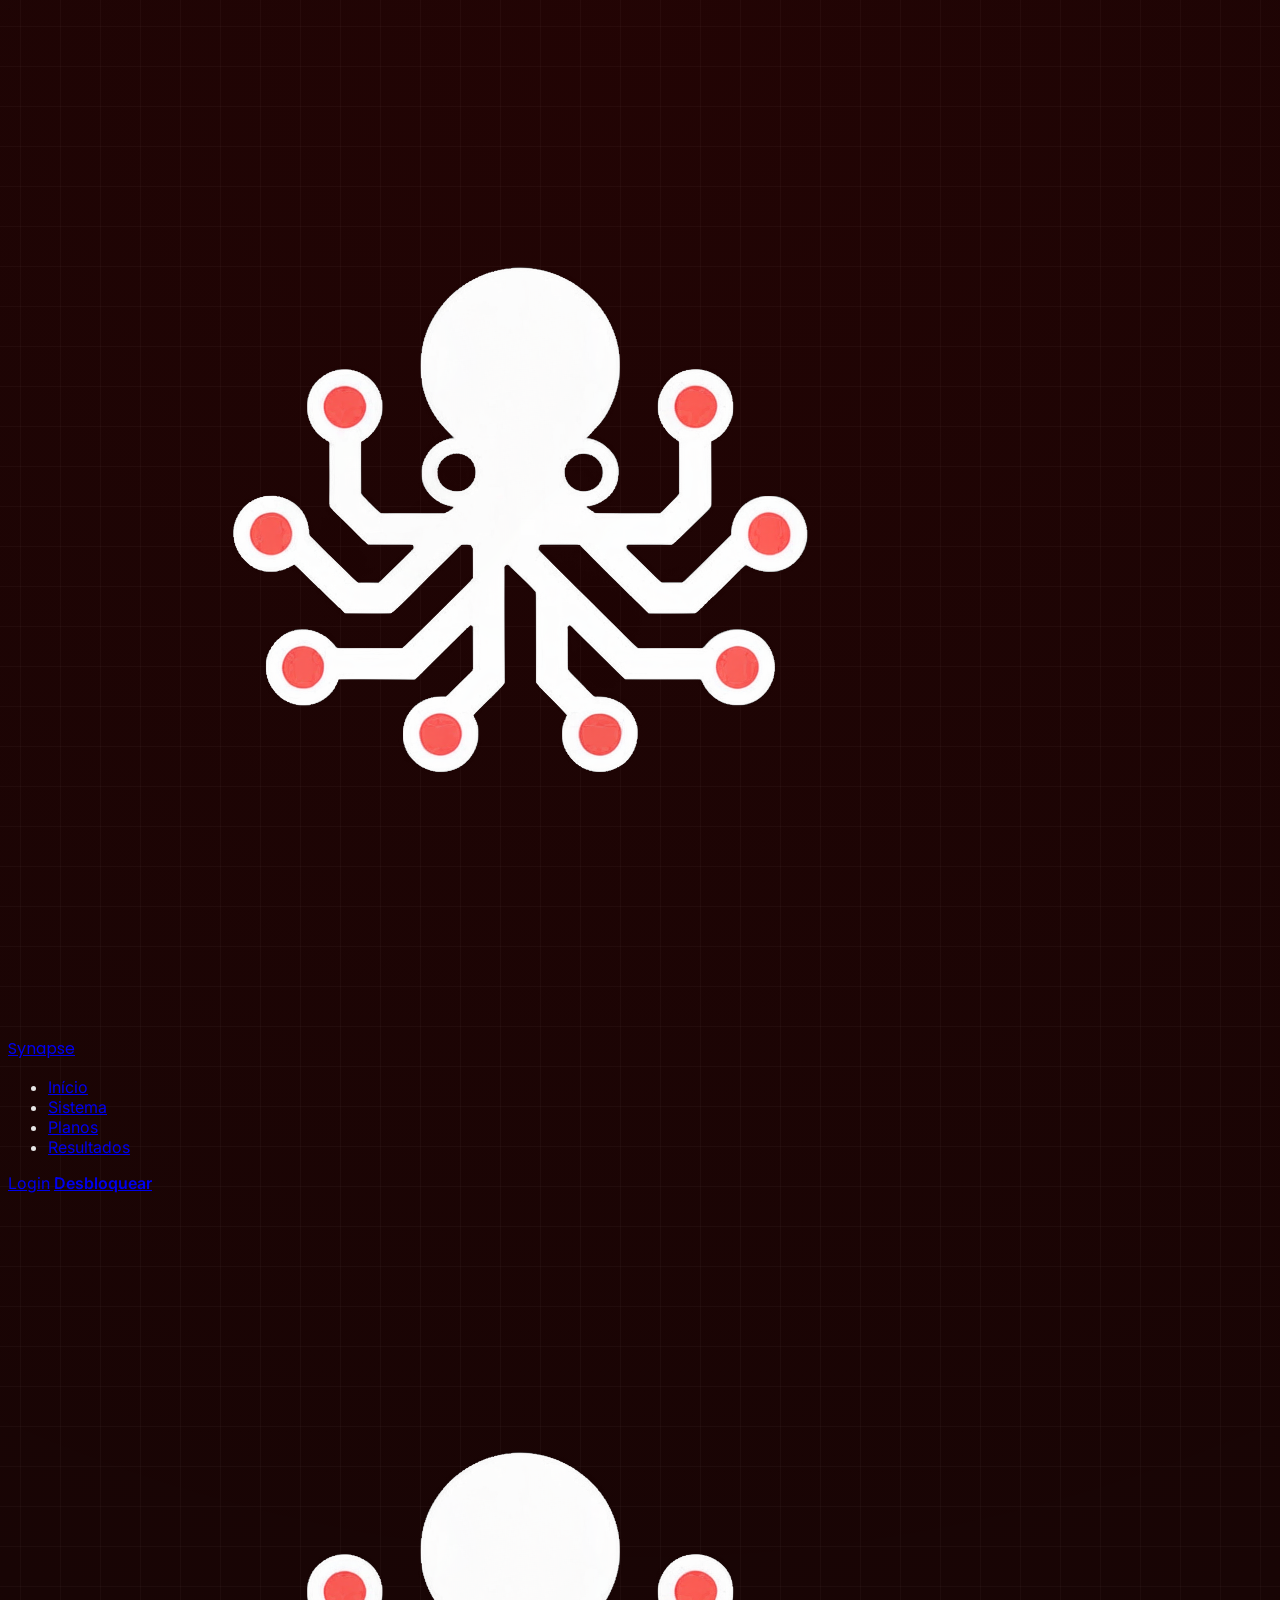
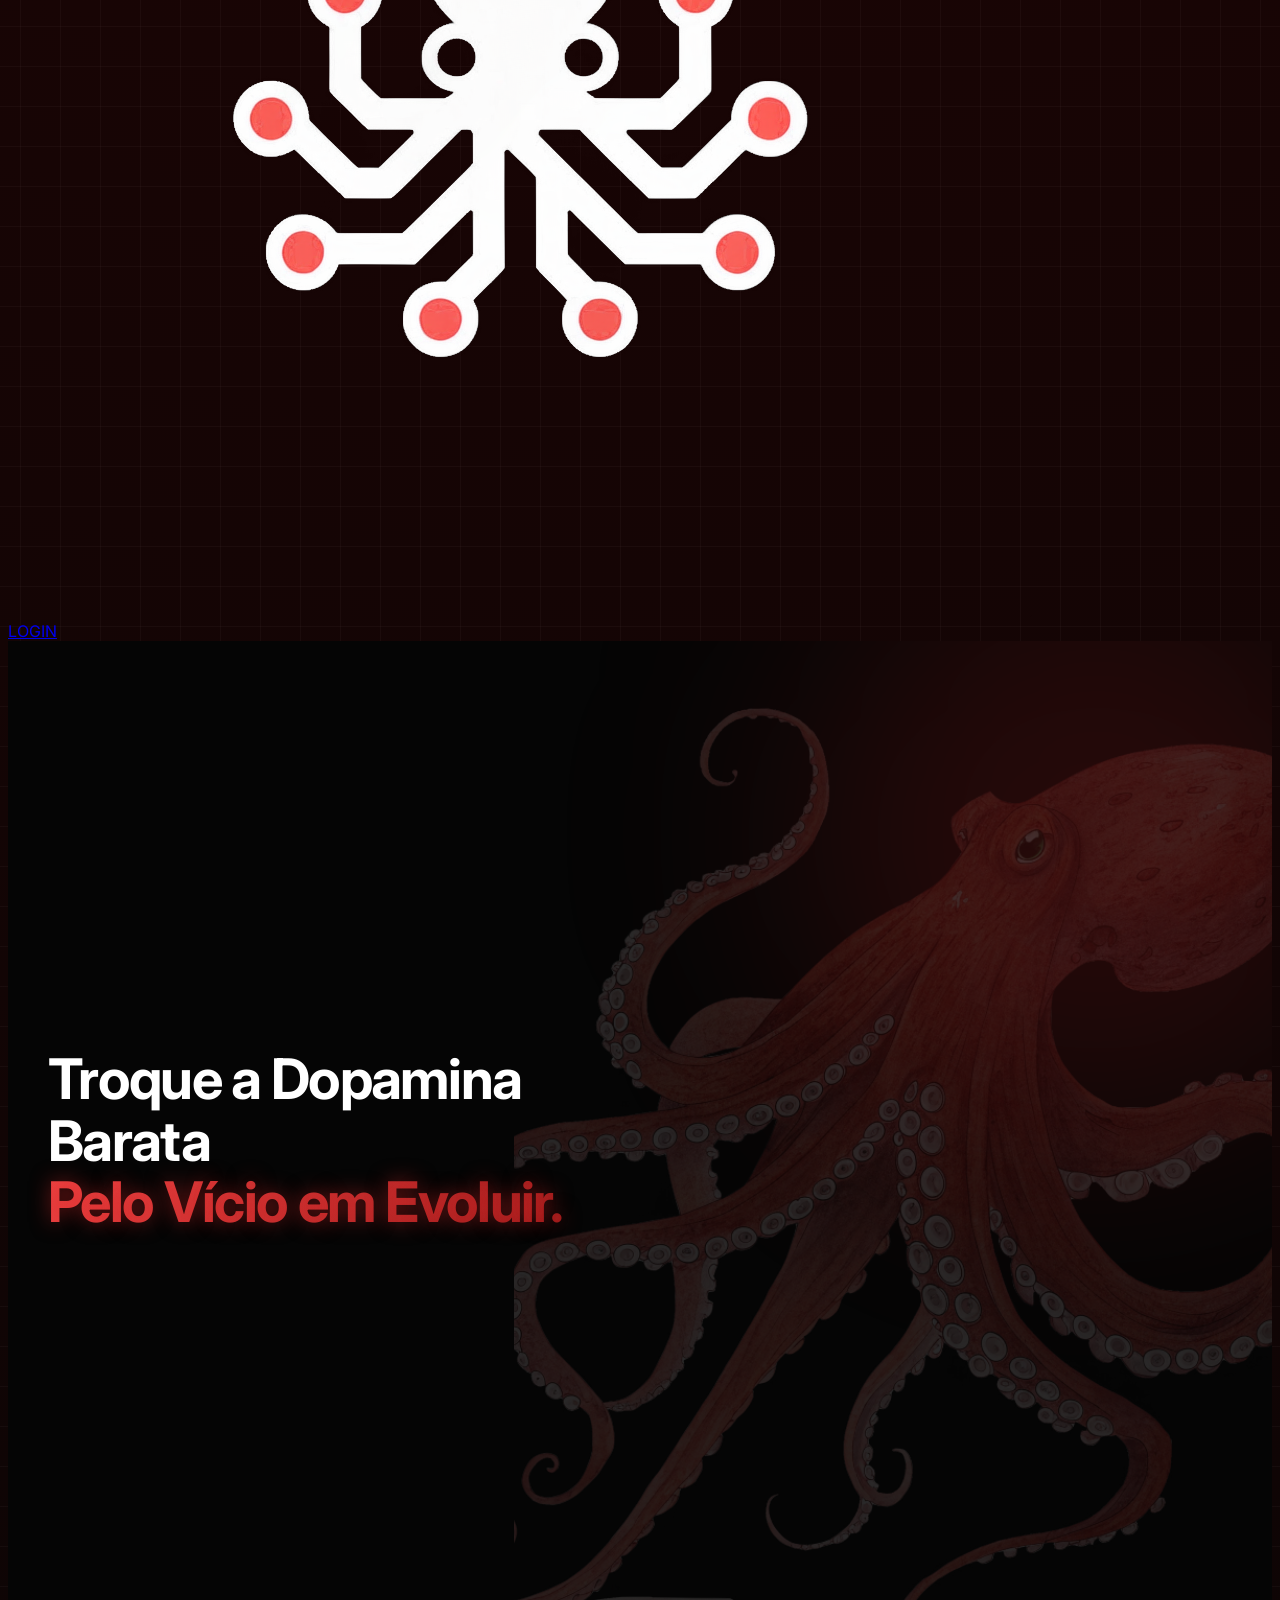
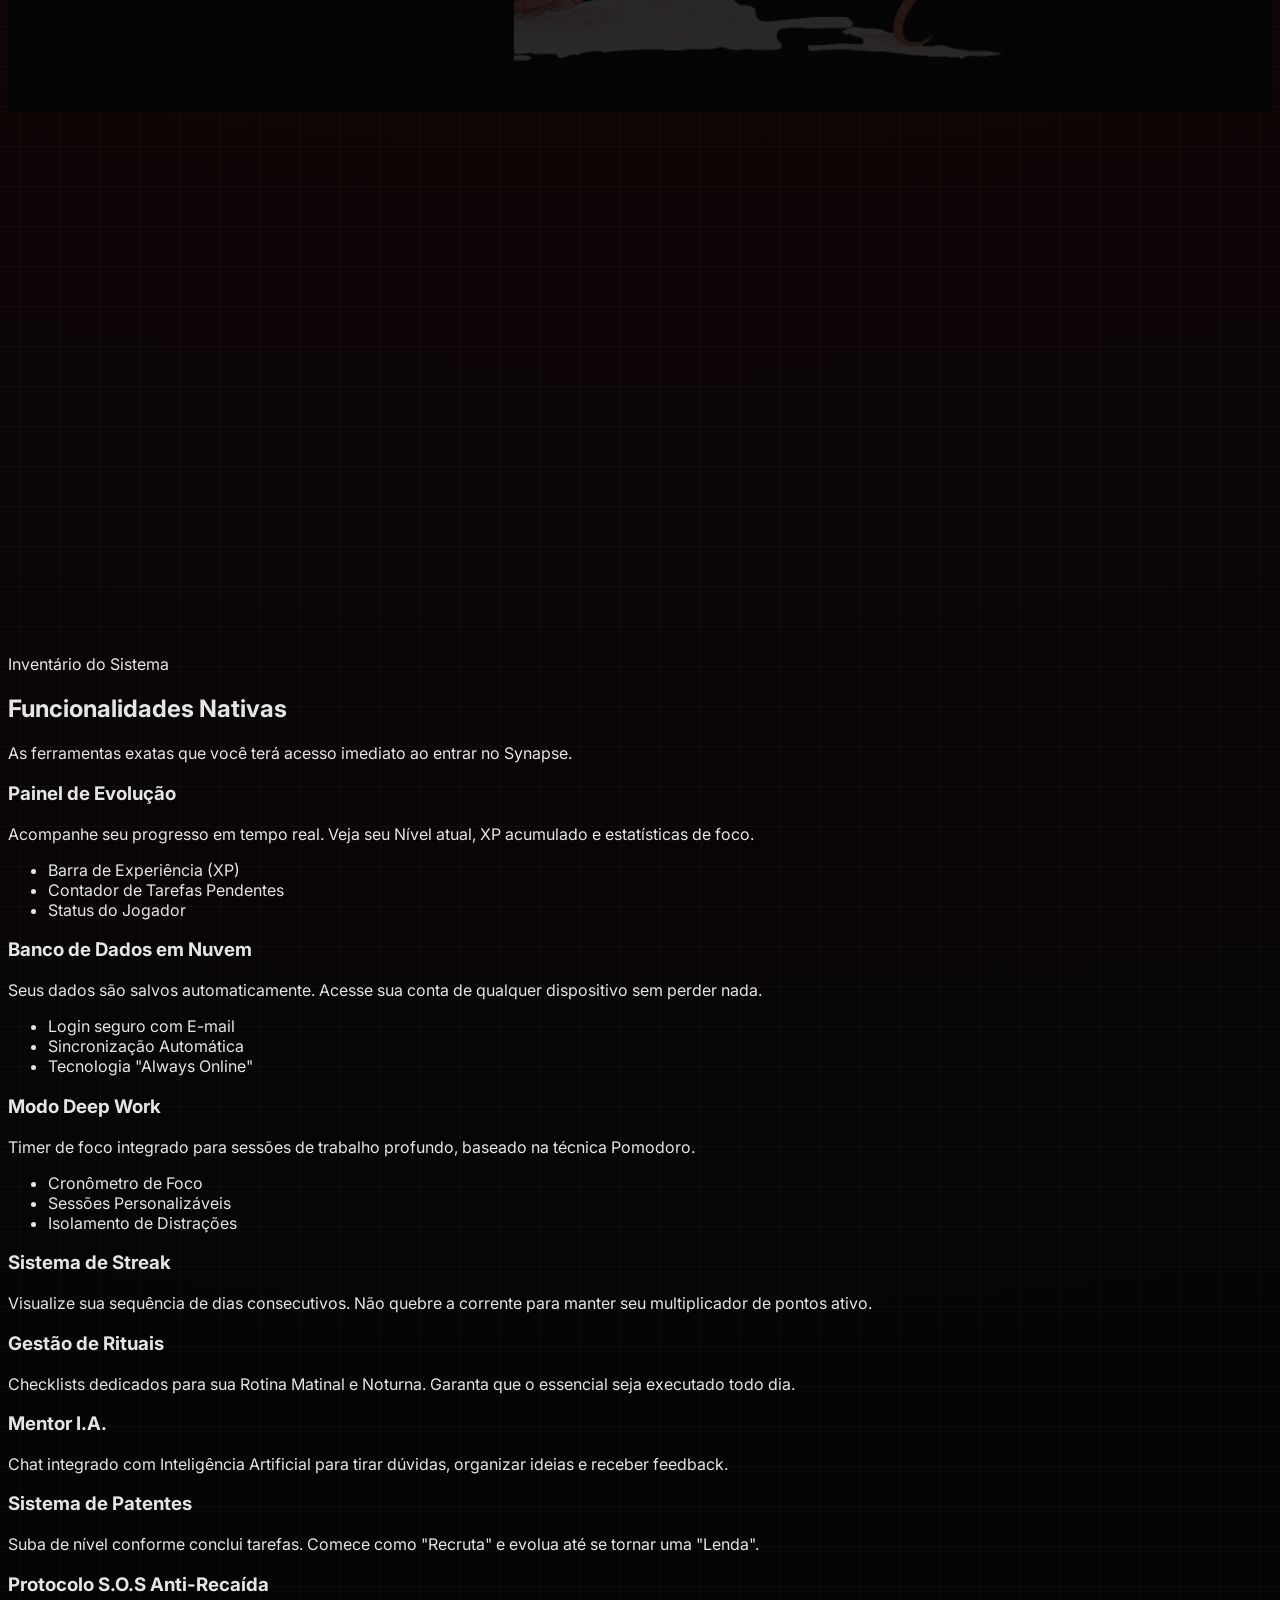
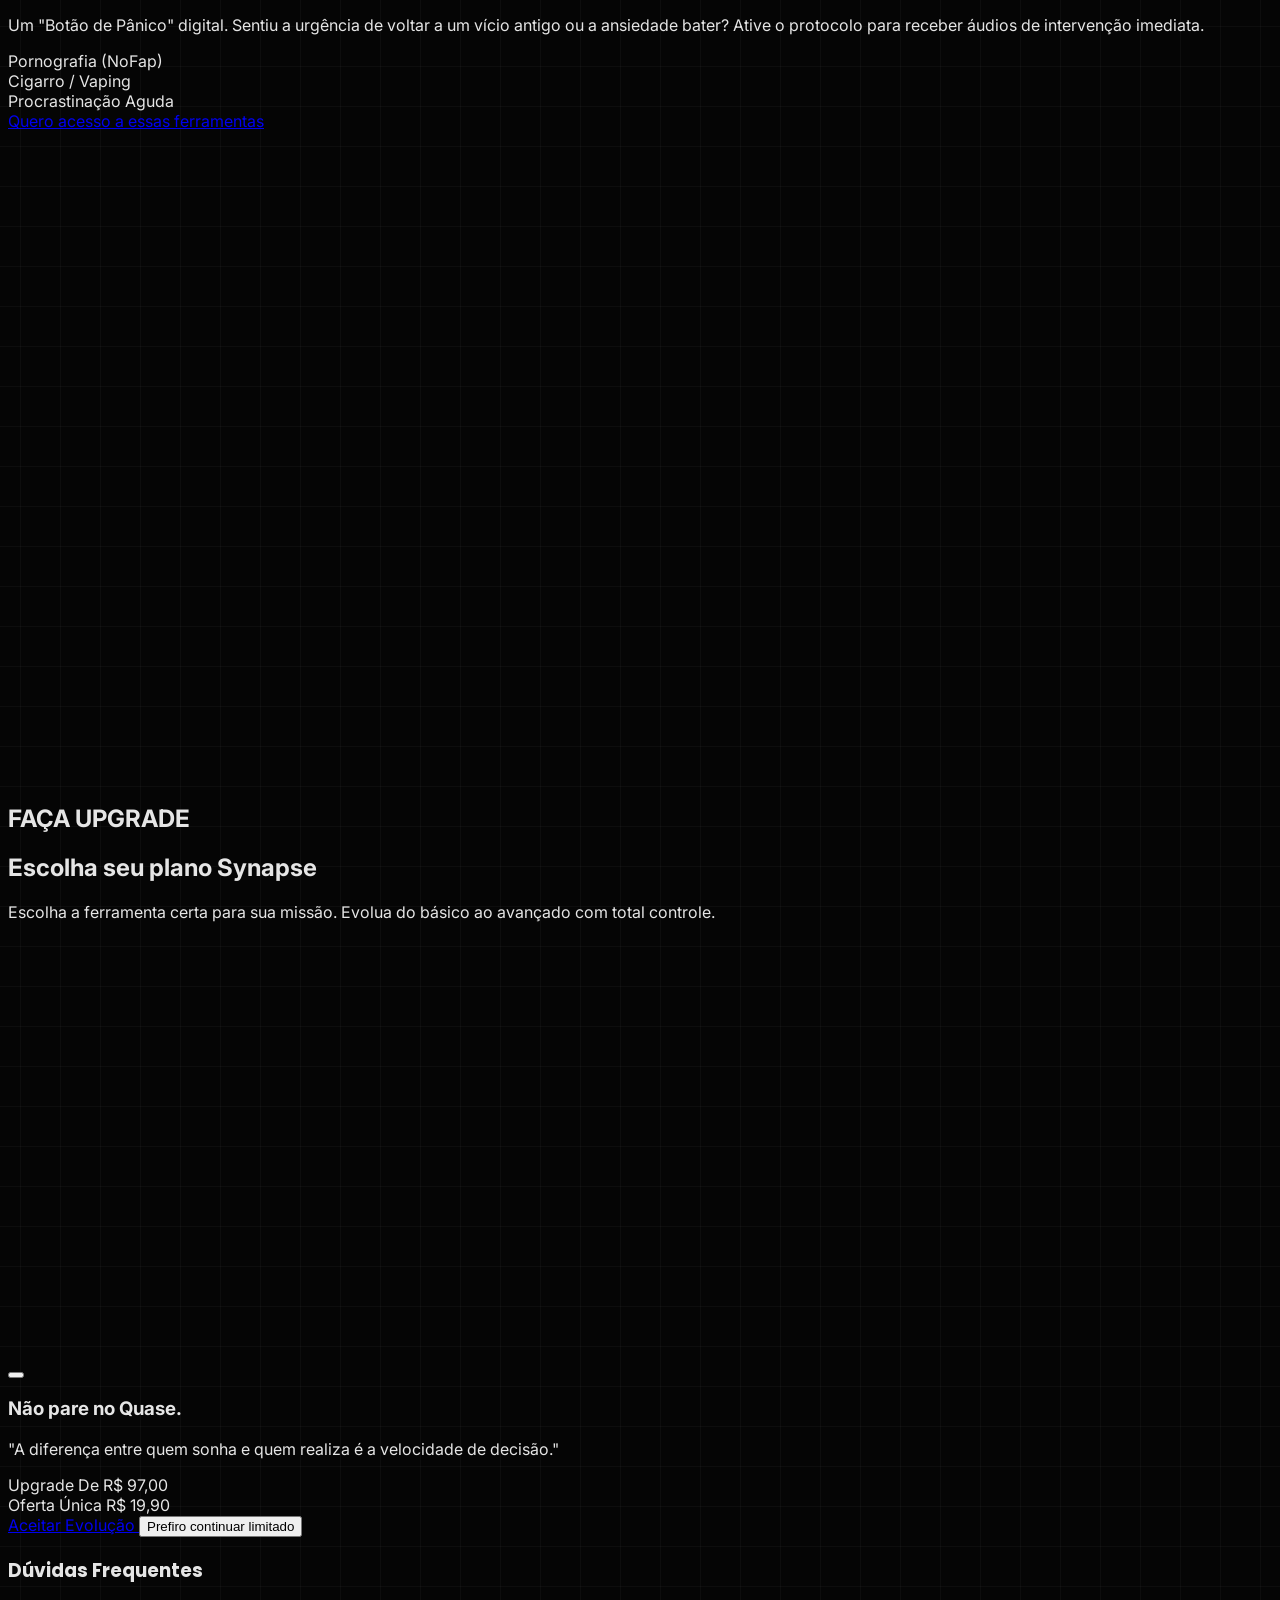
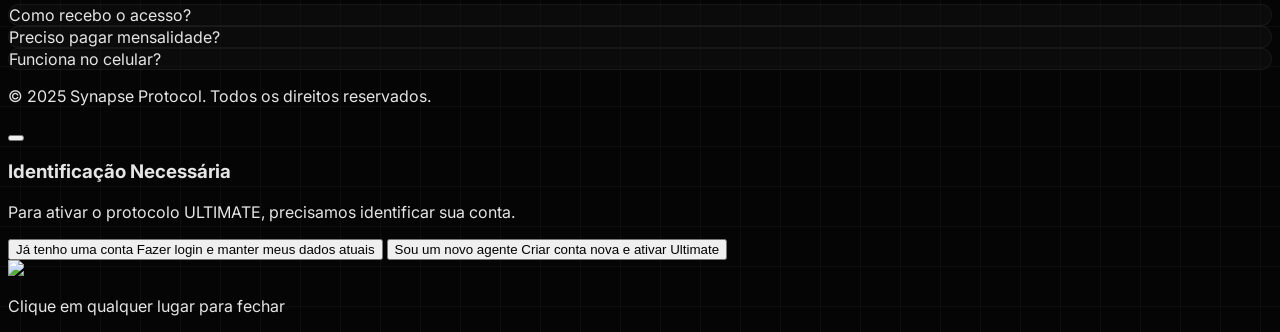
==== commit f72ea1cf: "ok" ====
--- a/index.html
+++ b/index.html
@@ -579,269 +579,361 @@
             line-height: 1.1;
             text-transform: none;
         }
+
         /* --- LAYOUT HÍBRIDO (MOBILE vs DESKTOP) --- */
 
-.hero-flex-layout {
-    display: flex;
-    flex-direction: column; /* Mobile: Um embaixo do outro */
-    align-items: center;
-    gap: 40px;
-    padding-top: 20px;
-    width: 100%;
-    max-width: 1200px; /* Largura máxima do site */
-    margin: 0 auto;
-    position: relative;
-    z-index: 10;
-}
-
-/* --- VERSÃO COMPUTADOR (TELAS GRANDES) --- */
-@media (min-width: 1024px) {
-    .hero-flex-layout {
-        flex-direction: row; /* Desktop: Lado a Lado */
-        align-items: center; /* Centraliza verticalmente */
-        justify-content: space-between; /* Espaço entre texto e imagem */
-        text-align: left; /* Texto alinhado à esquerda */
-        padding: 0 40px;
-        min-height: 80vh; /* Ocupa boa parte da tela */
-    }
-
-    /* Lado do Texto */
-    .hero-content-left {
-        flex: 1;
-        max-width: 550px; /* TRAVA DE LARGURA: Evita linhas longas */
-        padding-right: 20px;
-    }
-
-    /* Ajuste fino do Título no Desktop */
-    .hero-title {
-        text-align: left;
-        font-size: 3.5rem; /* Maior no PC */
-        line-height: 1.1;
-        margin-bottom: 24px;
-        max-width: 15ch; /* Força quebra de linha inteligente (aprox 3 palavras por linha) */
-    }
-
-    /* Ajuste da Descrição */
-    .hero-description {
-        text-align: left;
-        margin: 0 0 32px 0; /* Margem apenas embaixo */
-        font-size: 1.1rem;
-        max-width: 45ch; /* Garante no máximo ~3 linhas de texto */
-        color: #d4d4d4;
-    }
-
-    /* Botões à esquerda */
-    .hero-actions {
-        justify-content: flex-start; /* Alinha botões à esquerda */
-        gap: 20px;
-    }
-
-    /* Lado da Imagem */
-    .hero-visual-right {
-        flex: 1;
-        display: flex;
-        justify-content: flex-end; /* Joga imagem para a direita */
-        position: relative;
-        max-width: 600px; /* Tamanho máximo da imagem */
-    }
-    
-    .note-img {
-        width: 100%;
-        height: auto;
-        transform: perspective(1000px) rotateY(-5deg) rotateX(2deg); /* Efeito 3D sutil */
-        transition: transform 0.5s ease;
-    }
-    
-    .hero-visual-right:hover .note-img {
-        transform: perspective(1000px) rotateY(0deg); /* Fica reto ao passar o mouse */
-    }
-}
-
-/* --- AJUSTE MOBILE (MANTÉM O PADRÃO) --- */
-@media (max-width: 1023px) {
-    .hero-content-left {
-        text-align: center;
-        display: flex;
-        flex-direction: column;
-        align-items: center;
-    }
-    
-    .hero-visual-right {
-        width: 100%;
-        max-width: 400px;
-    }
-}
-/* --- SYNAPSE TACTICAL REFINED (VISUAL FINAL) --- */
-@media (max-width: 1023px) {
-    
-    .hero-section {
-        min-height: 100dvh; /* Garante tela cheia */
-        background: #000;
-        position: relative;
-        overflow: hidden;
-        display: flex;
-        align-items: center;
-    }
-
-    /* Vignette Sutil (Escurece as bordas da tela para focar no centro) */
-    .hero-section::after {
-        content: ''; position: absolute; inset: 0;
-        background: radial-gradient(circle at center, transparent 60%, black 100%);
-        pointer-events: none; z-index: 1;
-    }
-
-    .hero-flex-layout {
-        display: flex;
-        flex-direction: column;
-        justify-content: center;
-        padding: 20px 24px 80px 24px;
-        width: 100%;
-        height: 100%;
-        position: relative;
-        z-index: 10; /* Conteúdo acima da vinheta */
-        gap: 0;
-    }
-
-    .hero-content-left { display: contents; }
-
-    /* 1. TÍTULO (IMPACTO MACIÇO) */
-    .hero-title {
-        order: 1;
-        font-family: 'Inter', sans-serif;
-        font-weight: 900;
-        font-size: 2.4rem; /* Um pouco maior */
-        line-height: 0.9;  /* Linhas bem juntas */
-        letter-spacing: -0.04em; /* Letras apertadas (Estilo Nike/Sports) */
-        text-transform: uppercase;
-        text-align: left;
-        color: #fff;
-        margin-bottom: 16px;
-        
-        opacity: 0;
-        animation: slideUpFade 0.7s cubic-bezier(0.2, 0.8, 0.2, 1) forwards;
-    }
-
-    .hero-title .gradient-red {
-        /* Gradiente mais "vivo" */
-        background: linear-gradient(135deg, #ff3333 0%, #cc0000 100%);
-        -webkit-background-clip: text;
-        -webkit-text-fill-color: transparent;
-        /* Brilho neon atrás do texto */
-        filter: drop-shadow(0 0 25px rgba(220, 38, 38, 0.5));
-    }
-
-    /* 2. SUBTÍTULO (CONTRASTE ALTO) */
-    .hero-description {
-        order: 2;
-        font-family: 'Inter', sans-serif;
-        font-size: 0.95rem;
-        color: #e5e5e5; /* Quase branco para leitura fácil */
-        line-height: 1.5;
-        font-weight: 500;
-        text-align: left;
-        margin-bottom: 30px;
-        text-shadow: 0 2px 10px rgba(0,0,0,0.8); /* Sombra para ler em cima do polvo */
-        
-        display: block; 
-        
-        opacity: 0;
-        animation: slideUpFade 0.7s cubic-bezier(0.2, 0.8, 0.2, 1) forwards 0.1s;
-    }
-
-    /* 3. O POLVO (INTEGRAÇÃO PERFEITA) */
-    .hero-visual-right {
-        order: 0; 
-        position: absolute;
-        top: 50%; left: 50%;
-        transform: translate(-50%, -45%); /* Centralizado */
-        width: 130%; /* Vaza a tela */
-        display: flex;
-        justify-content: center;
-        z-index: -1;
-        pointer-events: none;
-        
-        opacity: 0;
-        animation: pulseFade 2s ease-out forwards 0.3s;
-    }
-
-    .note-img {
-        width: 100%;
-        max-width: 420px;
-        height: auto;
-        opacity: 0.4; /* Visível mas não briga com o texto */
-        filter: grayscale(100%) contrast(1.1);
-        
-        /* O SEGREDO: Máscara que apaga as bordas da imagem suavemente */
-        mask-image: radial-gradient(circle at center, black 40%, transparent 80%);
-        -webkit-mask-image: radial-gradient(circle at center, black 40%, transparent 80%);
-    }
-
-    /* 4. BOTÕES (EFEITO VIDRO) */
-    .hero-actions {
-        order: 3;
-        width: 100%;
-        display: flex;
-        flex-direction: column;
-        gap: 12px;
-        margin-top: auto;
-        
-        opacity: 0;
-        animation: slideUpFade 0.7s cubic-bezier(0.2, 0.8, 0.2, 1) forwards 0.2s;
-    }
-
-    .hero-actions a {
-        width: 100%;
-        justify-content: center;
-        padding: 18px;
-        border-radius: 6px; /* Tech Style */
-        font-size: 1rem;
-        font-weight: 800;
-        text-transform: uppercase;
-        letter-spacing: 1px;
-    }
-
-    /* Botão Branco Puro */
-    .btn-glass {
-        background: #fff;
-        color: #000;
-        border: none;
-        box-shadow: 0 0 20px rgba(255, 255, 255, 0.2); /* Glow branco */
-    }
-    
-    /* Botão Outline com Blur (Vidro) */
-    .btn-red-glow {
-        background: rgba(0, 0, 0, 0.3); /* Fundo semi-transparente */
-        border: 1px solid rgba(255, 255, 255, 0.3);
-        color: #fff;
-        backdrop-filter: blur(8px); /* Desfoca o polvo atrás do botão */
-        -webkit-backdrop-filter: blur(8px);
-    }
-
-    /* 5. SETA SCROLL */
-    .scroll-indicator-container {
-        position: absolute;
-        bottom: 25px;
-        left: 50%;
-        transform: translateX(-50%);
-        z-index: 20;
-        opacity: 0;
-        animation: fadeIn 1s ease-out forwards 1.5s;
-    }
-    .arrow-down { 
-        color: rgba(255,255,255,0.4); 
-        font-size: 14px; 
-        animation: bounce 2s infinite; 
-    }
-
-    .click-hint, .image-glow-back, .image-fade-bottom, .mouse-icon { display: none; }
-
-    /* ANIMAÇÕES SUAVES */
-    @keyframes slideUpFade { from { opacity:0; transform:translateY(20px); } to { opacity:1; transform:translateY(0); } }
-    @keyframes pulseFade { 0%{opacity:0; transform:translate(-50%, -45%) scale(0.9);} 100%{opacity:1; transform:translate(-50%, -45%) scale(1);} }
-    @keyframes fadeIn { from{opacity:0;} to{opacity:1;} }
-    @keyframes bounce { 0%,20%,50%,80%,100%{transform:translateY(0);} 40%{transform:translateY(-5px);} 60%{transform:translateY(-3px);} }
-}   
-
+        .hero-flex-layout {
+            display: flex;
+            flex-direction: column;
+            /* Mobile: Um embaixo do outro */
+            align-items: center;
+            gap: 40px;
+            padding-top: 20px;
+            width: 100%;
+            max-width: 1200px;
+            /* Largura máxima do site */
+            margin: 0 auto;
+            position: relative;
+            z-index: 10;
+        }
+
+        /* --- VERSÃO COMPUTADOR (TELAS GRANDES) --- */
+        @media (min-width: 1024px) {
+            .hero-flex-layout {
+                flex-direction: row;
+                /* Desktop: Lado a Lado */
+                align-items: center;
+                /* Centraliza verticalmente */
+                justify-content: space-between;
+                /* Espaço entre texto e imagem */
+                text-align: left;
+                /* Texto alinhado à esquerda */
+                padding: 0 40px;
+                min-height: 80vh;
+                /* Ocupa boa parte da tela */
+            }
+
+            /* Lado do Texto */
+            .hero-content-left {
+                flex: 1;
+                max-width: 550px;
+                /* TRAVA DE LARGURA: Evita linhas longas */
+                padding-right: 20px;
+            }
+
+            /* Ajuste fino do Título no Desktop */
+            .hero-title {
+                text-align: left;
+                font-size: 3.5rem;
+                /* Maior no PC */
+                line-height: 1.1;
+                margin-bottom: 24px;
+                max-width: 15ch;
+                /* Força quebra de linha inteligente (aprox 3 palavras por linha) */
+            }
+
+            /* Ajuste da Descrição */
+            .hero-description {
+                text-align: left;
+                margin: 0 0 32px 0;
+                /* Margem apenas embaixo */
+                font-size: 1.1rem;
+                max-width: 45ch;
+                /* Garante no máximo ~3 linhas de texto */
+                color: #d4d4d4;
+            }
+
+            /* Botões à esquerda */
+            .hero-actions {
+                justify-content: flex-start;
+                /* Alinha botões à esquerda */
+                gap: 20px;
+            }
+
+            /* Lado da Imagem */
+            .hero-visual-right {
+                flex: 1;
+                display: flex;
+                justify-content: flex-end;
+                /* Joga imagem para a direita */
+                position: relative;
+                max-width: 600px;
+                /* Tamanho máximo da imagem */
+            }
+
+            .note-img {
+                width: 100%;
+                height: auto;
+                transform: perspective(1000px) rotateY(-5deg) rotateX(2deg);
+                /* Efeito 3D sutil */
+                transition: transform 0.5s ease;
+            }
+
+            .hero-visual-right:hover .note-img {
+                transform: perspective(1000px) rotateY(0deg);
+                /* Fica reto ao passar o mouse */
+            }
+        }
+
+        /* --- AJUSTE MOBILE (MANTÉM O PADRÃO) --- */
+        @media (max-width: 1023px) {
+            .hero-content-left {
+                text-align: center;
+                display: flex;
+                flex-direction: column;
+                align-items: center;
+            }
+
+            .hero-visual-right {
+                width: 100%;
+                max-width: 400px;
+            }
+        }
+
+        /* --- SYNAPSE TACTICAL REFINED (VISUAL FINAL) --- */
+        @media (max-width: 1023px) {
+
+            .hero-section {
+                min-height: 100dvh;
+                /* Garante tela cheia */
+                background: #000;
+                position: relative;
+                overflow: hidden;
+                display: flex;
+                align-items: center;
+            }
+
+            /* Vignette Sutil (Escurece as bordas da tela para focar no centro) */
+            .hero-section::after {
+                content: '';
+                position: absolute;
+                inset: 0;
+                background: radial-gradient(circle at center, transparent 60%, black 100%);
+                pointer-events: none;
+                z-index: 1;
+            }
+
+            .hero-flex-layout {
+                display: flex;
+                flex-direction: column;
+                justify-content: center;
+                padding: 20px 24px 80px 24px;
+                width: 100%;
+                height: 100%;
+                position: relative;
+                z-index: 10;
+                /* Conteúdo acima da vinheta */
+                gap: 0;
+            }
+
+            .hero-content-left {
+                display: contents;
+            }
+
+            /* 1. TÍTULO (IMPACTO MACIÇO) */
+            .hero-title {
+                order: 1;
+                font-family: 'Inter', sans-serif;
+                font-weight: 900;
+                font-size: 2.4rem;
+                /* Um pouco maior */
+                line-height: 0.9;
+                /* Linhas bem juntas */
+                letter-spacing: -0.04em;
+                /* Letras apertadas (Estilo Nike/Sports) */
+                text-transform: uppercase;
+                text-align: left;
+                color: #fff;
+                margin-bottom: 16px;
+
+                opacity: 0;
+                animation: slideUpFade 0.7s cubic-bezier(0.2, 0.8, 0.2, 1) forwards;
+            }
+
+            .hero-title .gradient-red {
+                /* Gradiente mais "vivo" */
+                background: linear-gradient(135deg, #ff3333 0%, #cc0000 100%);
+                -webkit-background-clip: text;
+                -webkit-text-fill-color: transparent;
+                /* Brilho neon atrás do texto */
+                filter: drop-shadow(0 0 25px rgba(220, 38, 38, 0.5));
+            }
+
+            /* 2. SUBTÍTULO (CONTRASTE ALTO) */
+            .hero-description {
+                order: 2;
+                font-family: 'Inter', sans-serif;
+                font-size: 0.95rem;
+                color: #e5e5e5;
+                /* Quase branco para leitura fácil */
+                line-height: 1.5;
+                font-weight: 500;
+                text-align: left;
+                margin-bottom: 30px;
+                text-shadow: 0 2px 10px rgba(0, 0, 0, 0.8);
+                /* Sombra para ler em cima do polvo */
+
+                display: block;
+
+                opacity: 0;
+                animation: slideUpFade 0.7s cubic-bezier(0.2, 0.8, 0.2, 1) forwards 0.1s;
+            }
+
+            /* 3. O POLVO (INTEGRAÇÃO PERFEITA) */
+            .hero-visual-right {
+                order: 0;
+                position: absolute;
+                top: 50%;
+                left: 50%;
+                transform: translate(-50%, -45%);
+                /* Centralizado */
+                width: 130%;
+                /* Vaza a tela */
+                display: flex;
+                justify-content: center;
+                z-index: -1;
+                pointer-events: none;
+
+                opacity: 0;
+                animation: pulseFade 2s ease-out forwards 0.3s;
+            }
+
+            .note-img {
+                width: 100%;
+                max-width: 420px;
+                height: auto;
+                opacity: 0.9;
+                /* Visível mas não briga com o texto */
+                filter: grayscale(100%) contrast(1.1);
+
+                /* O SEGREDO: Máscara que apaga as bordas da imagem suavemente */
+                mask-image: radial-gradient(circle at center, black 40%, transparent 80%);
+                -webkit-mask-image: radial-gradient(circle at center, black 40%, transparent 80%);
+            }
+
+            /* 4. BOTÕES (EFEITO VIDRO) */
+            .hero-actions {
+                order: 3;
+                width: 100%;
+                display: flex;
+                flex-direction: column;
+                gap: 12px;
+                margin-top: auto;
+
+                opacity: 0;
+                animation: slideUpFade 0.7s cubic-bezier(0.2, 0.8, 0.2, 1) forwards 0.2s;
+            }
+
+            .hero-actions a {
+                width: 100%;
+                justify-content: center;
+                padding: 18px;
+                border-radius: 6px;
+                /* Tech Style */
+                font-size: 1rem;
+                font-weight: 800;
+                text-transform: uppercase;
+                letter-spacing: 1px;
+            }
+
+            /* Botão Branco Puro */
+            .btn-glass {
+                background: #fff;
+                color: #000;
+                border: none;
+                box-shadow: 0 0 20px rgba(255, 255, 255, 0.2);
+                /* Glow branco */
+            }
+
+            /* Botão Outline com Blur (Vidro) */
+            .btn-red-glow {
+                background: rgba(0, 0, 0, 0.3);
+                /* Fundo semi-transparente */
+                border: 1px solid rgba(255, 255, 255, 0.3);
+                color: #fff;
+                backdrop-filter: blur(8px);
+                /* Desfoca o polvo atrás do botão */
+                -webkit-backdrop-filter: blur(8px);
+            }
+
+            /* 5. SETA SCROLL */
+            .scroll-indicator-container {
+                position: absolute;
+                bottom: 25px;
+                left: 50%;
+                transform: translateX(-50%);
+                z-index: 20;
+                opacity: 0;
+                animation: fadeIn 1s ease-out forwards 1.5s;
+            }
+
+            .arrow-down {
+                color: rgba(255, 255, 255, 0.4);
+                font-size: 14px;
+                animation: bounce 2s infinite;
+            }
+
+            .click-hint,
+            .image-glow-back,
+            .image-fade-bottom,
+            .mouse-icon {
+                display: none;
+            }
+
+            /* ANIMAÇÕES SUAVES */
+            @keyframes slideUpFade {
+                from {
+                    opacity: 0;
+                    transform: translateY(20px);
+                }
+
+                to {
+                    opacity: 1;
+                    transform: translateY(0);
+                }
+            }
+
+            @keyframes pulseFade {
+                0% {
+                    opacity: 0;
+                    transform: translate(-50%, -45%) scale(0.9);
+                }
+
+                100% {
+                    opacity: 1;
+                    transform: translate(-50%, -45%) scale(1);
+                }
+            }
+
+            @keyframes fadeIn {
+                from {
+                    opacity: 0;
+                }
+
+                to {
+                    opacity: 1;
+                }
+            }
+
+            @keyframes bounce {
+
+                0%,
+                20%,
+                50%,
+                80%,
+                100% {
+                    transform: translateY(0);
+                }
+
+                40% {
+                    transform: translateY(-5px);
+                }
+
+                60% {
+                    transform: translateY(-3px);
+                }
+            }
+        }
     </style>
 
 </head>
@@ -866,31 +958,36 @@
                 <div class="h-6 w-px bg-white/10"></div>
 
                 <ul class="flex items-center gap-6 text-sm font-medium text-gray-400">
-                    <li>
-                        <a href="#inicio"
-                            class="hover:text-white transition-colors cursor-pointer hover:drop-shadow-[0_0_5px_rgba(255,255,255,0.5)]">
-                            Início
-                        </a>
-                    </li>
-                    <li>
-                        <a href="#mecanismo"
-                            class="hover:text-white transition-colors cursor-pointer hover:drop-shadow-[0_0_5px_rgba(255,255,255,0.5)]">
-                            O Método
-                        </a>
-                    </li>
-                    <li>
-                        <a href="#ferramentas"
-                            class="hover:text-white transition-colors cursor-pointer hover:drop-shadow-[0_0_5px_rgba(255,255,255,0.5)]">
-                            Ferramentas
-                        </a>
-                    </li>
-                    <li>
-                        <a href="#depoimentos"
-                            class="hover:text-white transition-colors cursor-pointer hover:drop-shadow-[0_0_5px_rgba(255,255,255,0.5)]">
-                            Resultados
-                        </a>
-                    </li>
-                </ul>
+    <li>
+        <a href="#" 
+           class="hover:text-white transition-colors cursor-pointer hover:drop-shadow-[0_0_5px_rgba(255,255,255,0.5)]">
+            Início
+        </a>
+    </li>
+
+    <li>
+        <a href="#arsenal-section" 
+           class="hover:text-white transition-colors cursor-pointer hover:drop-shadow-[0_0_5px_rgba(255,255,255,0.5)]">
+            Sistema
+        </a>
+    </li>
+
+    <li>
+        <a href="#planos" 
+           class="hover:text-white transition-colors cursor-pointer hover:drop-shadow-[0_0_5px_rgba(255,255,255,0.5)]">
+            Planos
+        </a>
+    </li>
+
+    <li>
+        <a href="#depoimentos" 
+           class="hover:text-white transition-colors cursor-pointer hover:drop-shadow-[0_0_5px_rgba(255,255,255,0.5)]">
+            Resultados
+        </a>
+    </li>
+
+    
+</ul>
             </div>
             <div class="flex items-center gap-4 pr-2">
                 <a href="PRO/login.html"
@@ -930,38 +1027,40 @@
         </div>
 
         <div class="container hero-flex-layout">
-    
-    <div class="hero-content-left">
-        <h1 class="hero-title font-inter-hero">
-            Troque a Dopamina Barata <br>
-            <span class="gradient-red">Pelo Vício em Evoluir.</span>
-        </h1>
-
-        <p class="hero-description reveal">
-            O primeiro sistema operacional com <strong>Agente de IA</strong> que organiza sua rotina, elimina a procrastinação e torna a disciplina automática.
-        </p>
-
-        <div class="hero-actions reveal">
-            <a href="cadastro.html" class="btn-glass">
-                Criar Conta Grátis
-            </a>
-            <a href="#planos" class="btn-red-glow">
-                Ver Planos <i class="fas fa-arrow-right"></i>
-            </a>
+
+            <div class="hero-content-left">
+                <h1 class="hero-title font-inter-hero">
+                    Troque a Dopamina Barata <br>
+                    <span class="gradient-red">Pelo Vício em Evoluir.</span>
+                </h1>
+
+                <p class="hero-description reveal">
+                    O primeiro sistema operacional com <strong>Agente de IA</strong> que organiza sua rotina, elimina a
+                    procrastinação e torna a disciplina automática.
+                </p>
+
+                <div class="hero-actions reveal">
+                    <a href="cadastro.html" class="btn-glass">
+                        Criar Conta Grátis
+                    </a>
+                    <a href="#planos" class="btn-red-glow">
+                        Ver Planos <i class="fas fa-arrow-right"></i>
+                    </a>
+                </div>
+            </div>
+
+            <div class="hero-visual-right reveal"
+                onclick="document.getElementById('imageModal').classList.remove('hidden')">
+                <div class="image-glow-back"></div>
+                <img src="assets/fotos posts.png" alt="Synapse Dashboard" class="note-img">
+
+                <div class="click-hint">
+                    <i class="fas fa-search-plus"></i> Ampliar
+                </div>
+
+            </div>
+
         </div>
-    </div>
-
-    <div class="hero-visual-right reveal" onclick="document.getElementById('imageModal').classList.remove('hidden')">
-        <div class="image-glow-back"></div>
-        <img src="assets/fotos posts.png" alt="Synapse Dashboard" class="note-img">
-        
-        <div class="click-hint">
-            <i class="fas fa-search-plus"></i> Ampliar
-        </div>
-        
-    </div>
-
-</div>
         <div class="scroll-indicator">
             <i class="fas fa-chevron-down"></i>
         </div>
@@ -1085,129 +1184,223 @@
 
 
     <!-- SEÇÃO FERRAMENTAS (Features) -->
-    <section id="ferramentas" class="py-24 border-t border-white/5 relative overflow-hidden bg-black">
-        <!-- Padrão de fundo sutil -->
+    <section id="arsenal-section" class="py-24 bg-[#030303] relative border-t border-white/5 overflow-hidden"
+        style="perspective: 2000px;">
+
         <div
-            class="absolute inset-0 opacity-5 pointer-events-none bg-gradient-to-br from-red-600 via-transparent to-black">
+            class="absolute top-0 left-1/2 -translate-x-1/2 w-full h-[500px] bg-red-900/5 blur-[120px] pointer-events-none">
         </div>
 
         <div class="container mx-auto px-6 relative z-10">
-            <!-- Cabeçalho da seção -->
-            <div class="text-center mb-20 reveal">
-                <span class="text-gray-500 font-mono text-[10px] uppercase tracking-[0.4em] mb-4 block">
-                    Ferramentas Táticas
+
+            <div class="text-center mb-16">
+                <span class="text-red-600 font-mono text-[10px] uppercase tracking-[0.3em] font-bold mb-3 block">
+                    Inventário do Sistema
                 </span>
-                <h2 class="text-3xl md:text-5xl font-black mb-6 tracking-tight text-white uppercase leading-none">
-                    O <span class="text-red-600">Cérebro</span> do Synapse
+                <h2 class="text-3xl md:text-5xl font-black text-white uppercase tracking-tight mb-4">
+                    Funcionalidades <span
+                        class="text-transparent bg-clip-text bg-gradient-to-r from-red-500 to-red-800">Nativas</span>
                 </h2>
-                <p class="text-gray-300 text-sm md:text-base max-w-2xl mx-auto font-medium leading-relaxed">
-                    Essas ferramentas foram criadas para transformar sua força de vontade em rotina. Mais foco, menos
-                    esforço.
+                <p class="text-gray-400 text-sm max-w-2xl mx-auto">
+                    As ferramentas exatas que você terá acesso imediato ao entrar no Synapse.
                 </p>
             </div>
 
-            <!-- Grade de ferramentas -->
-            <div class="grid grid-cols-1 md:grid-cols-3 gap-6">
-                <!-- Exemplo de card -->
+            <div class="grid grid-cols-1 md:grid-cols-2 lg:grid-cols-3 gap-5 max-w-6xl mx-auto perspective-grid">
+
                 <div
-                    class="bg-[#0a0a0a] border border-white/10 p-8 rounded-2xl hover:border-red-500 hover:bg-[#0f0f0f] transition duration-500 group reveal">
+                    class="synapse-3d-card bg-[#080808] border border-white/5 p-6 rounded-xl hover:border-red-600/30 hover:bg-[#0c0c0c] group">
                     <div
-                        class="w-12 h-12 bg-white/5 border border-white/10 rounded-lg flex items-center justify-center mb-4 group-hover:scale-110 group-hover:border-red-500/30 transition">
-                        <i class="fa-solid fa-trophy text-red-500 group-hover:text-red-600"></i>
-                    </div>
-                    <h3 class="text-lg font-bold text-white mb-3 uppercase tracking-wide">
-                        Gamificação que Motiva
-                    </h3>
-                    <p class="text-gray-400 text-sm leading-relaxed">
-                        Transforme tarefas chatas em pontos e suba de patente enquanto conclui metas de verdade. É
-                        divertido acompanhar seu avanço.
-                    </p>
-                </div>
-
-                <!-- Assistente de IA -->
+                        class="w-12 h-12 bg-white/5 rounded-lg flex items-center justify-center text-red-500 mb-4 border border-white/5 group-hover:scale-110 transition">
+                        <i class="fas fa-tachometer-alt text-xl"></i>
+                    </div>
+                    <h3 class="text-white font-bold text-lg mb-2">Painel de Evolução</h3>
+                    <p class="text-gray-500 text-xs mb-4 leading-relaxed">Acompanhe seu progresso em tempo real. Veja
+                        seu Nível atual, XP acumulado e estatísticas de foco.</p>
+                    <ul class="space-y-2">
+                        <li class="text-gray-400 text-xs flex items-center gap-2"><i
+                                class="fas fa-check text-red-900 text-[10px]"></i> Barra de Experiência (XP)</li>
+                        <li class="text-gray-400 text-xs flex items-center gap-2"><i
+                                class="fas fa-check text-red-900 text-[10px]"></i> Contador de Tarefas Pendentes</li>
+                        <li class="text-gray-400 text-xs flex items-center gap-2"><i
+                                class="fas fa-check text-red-900 text-[10px]"></i> Status do Jogador</li>
+                    </ul>
+                </div>
+
                 <div
-                    class="bg-[#0a0a0a] border border-white/10 p-8 rounded-2xl hover:border-red-500 hover:bg-[#0f0f0f] transition duration-500 group reveal delay-100">
+                    class="synapse-3d-card bg-[#080808] border border-white/5 p-6 rounded-xl hover:border-red-600/30 hover:bg-[#0c0c0c] group">
                     <div
-                        class="w-12 h-12 bg-white/5 border border-white/10 rounded-lg flex items-center justify-center mb-4 group-hover:scale-110 group-hover:border-red-500/30 transition">
-                        <i class="fa-solid fa-robot text-red-500 group-hover:text-red-600"></i>
-                    </div>
-                    <h3 class="text-lg font-bold text-white mb-3 uppercase tracking-wide">
-                        Assistente Inteligente
-                    </h3>
-                    <p class="text-gray-400 text-sm leading-relaxed">
-                        Deixe o Synapse organizar, priorizar e lembrar de suas tarefas. Você libera espaço mental e se
-                        concentra no que importa.
-                    </p>
-                </div>
-
-                <!-- Métrica de Momentum -->
+                        class="w-12 h-12 bg-white/5 rounded-lg flex items-center justify-center text-red-500 mb-4 border border-white/5 group-hover:scale-110 transition">
+                        <i class="fas fa-cloud text-xl"></i>
+                    </div>
+                    <h3 class="text-white font-bold text-lg mb-2">Banco de Dados em Nuvem</h3>
+                    <p class="text-gray-500 text-xs mb-4 leading-relaxed">Seus dados são salvos automaticamente. Acesse
+                        sua conta de qualquer dispositivo sem perder nada.</p>
+                    <ul class="space-y-2">
+                        <li class="text-gray-400 text-xs flex items-center gap-2"><i
+                                class="fas fa-check text-red-900 text-[10px]"></i> Login seguro com E-mail</li>
+                        <li class="text-gray-400 text-xs flex items-center gap-2"><i
+                                class="fas fa-check text-red-900 text-[10px]"></i> Sincronização Automática</li>
+                        <li class="text-gray-400 text-xs flex items-center gap-2"><i
+                                class="fas fa-check text-red-900 text-[10px]"></i> Tecnologia "Always Online"</li>
+                    </ul>
+                </div>
+
                 <div
-                    class="bg-[#0a0a0a] border border-white/10 p-8 rounded-2xl hover:border-red-500 hover:bg-[#0f0f0f] transition duration-500 group reveal delay-200">
+                    class="synapse-3d-card bg-[#080808] border border-white/5 p-6 rounded-xl hover:border-red-600/30 hover:bg-[#0c0c0c] group">
                     <div
-                        class="w-12 h-12 bg-white/5 border border-white/10 rounded-lg flex items-center justify-center mb-4 group-hover:scale-110 group-hover:border-red-500/30 transition">
-                        <i class="fa-solid fa-fire text-red-500 group-hover:text-red-600"></i>
-                    </div>
-                    <h3 class="text-lg font-bold text-white mb-3 uppercase tracking-wide">
-                        Métrica de Momentum
-                    </h3>
-                    <p class="text-gray-400 text-sm leading-relaxed">
-                        Visualize sua sequência de dias produtivos e não deixe a corrente quebrar. Seu painel torna
-                        viciante manter o ritmo.
-                    </p>
-                </div>
-
-                <!-- Automação de Rituais -->
+                        class="w-12 h-12 bg-white/5 rounded-lg flex items-center justify-center text-red-500 mb-4 border border-white/5 group-hover:scale-110 transition">
+                        <i class="fas fa-hourglass-half text-xl"></i>
+                    </div>
+                    <h3 class="text-white font-bold text-lg mb-2">Modo Deep Work</h3>
+                    <p class="text-gray-500 text-xs mb-4 leading-relaxed">Timer de foco integrado para sessões de
+                        trabalho profundo, baseado na técnica Pomodoro.</p>
+                    <ul class="space-y-2">
+                        <li class="text-gray-400 text-xs flex items-center gap-2"><i
+                                class="fas fa-check text-red-900 text-[10px]"></i> Cronômetro de Foco</li>
+                        <li class="text-gray-400 text-xs flex items-center gap-2"><i
+                                class="fas fa-check text-red-900 text-[10px]"></i> Sessões Personalizáveis</li>
+                        <li class="text-gray-400 text-xs flex items-center gap-2"><i
+                                class="fas fa-check text-red-900 text-[10px]"></i> Isolamento de Distrações</li>
+                    </ul>
+                </div>
+
                 <div
-                    class="bg-[#0a0a0a] border border-white/10 p-8 rounded-2xl hover:border-red-500 hover:bg-[#0f0f0f] transition duration-500 group reveal">
+                    class="synapse-3d-card bg-[#080808] border border-white/5 p-6 rounded-xl hover:border-red-600/30 hover:bg-[#0c0c0c] group">
                     <div
-                        class="w-12 h-12 bg-white/5 border border-white/10 rounded-lg flex items-center justify-center mb-4 group-hover:scale-110 group-hover:border-red-500/30 transition">
-                        <i class="fa-solid fa-repeat text-red-500 group-hover:text-red-600"></i>
-                    </div>
-                    <h3 class="text-lg font-bold text-white mb-3 uppercase tracking-wide">
-                        Automação de Rituais
-                    </h3>
-                    <p class="text-gray-400 text-sm leading-relaxed">
-                        Crie rotinas automáticas para treino, leitura e trabalho profundo. Você não precisa decidir,
-                        apenas seguir o fluxo.
-                    </p>
-                </div>
-
-                <!-- Protocolo S.O.S. -->
+                        class="w-12 h-12 bg-white/5 rounded-lg flex items-center justify-center text-red-500 mb-4 border border-white/5 group-hover:scale-110 transition">
+                        <i class="fas fa-fire text-xl"></i>
+                    </div>
+                    <h3 class="text-white font-bold text-lg mb-2">Sistema de Streak</h3>
+                    <p class="text-gray-500 text-xs leading-relaxed">Visualize sua sequência de dias consecutivos. Não
+                        quebre a corrente para manter seu multiplicador de pontos ativo.</p>
+                </div>
+
                 <div
-                    class="bg-[#0a0a0a] border border-white/10 p-8 rounded-2xl hover:border-red-500 hover:bg-[#0f0f0f] transition duration-500 group reveal delay-100">
+                    class="synapse-3d-card bg-[#080808] border border-white/5 p-6 rounded-xl hover:border-red-600/30 hover:bg-[#0c0c0c] group">
                     <div
-                        class="w-12 h-12 bg-white/5 border border-white/10 rounded-lg flex items-center justify-center mb-4 group-hover:scale-110 group-hover:border-red-500/30 transition">
-                        <i class="fa-solid fa-heart-pulse text-red-500 group-hover:text-red-600"></i>
-                    </div>
-                    <h3 class="text-lg font-bold text-white mb-3 uppercase tracking-wide">
-                        Protocolo S.O.S.
-                    </h3>
-                    <p class="text-gray-400 text-sm leading-relaxed">
-                        Sentiu ansiedade ou bloqueou? Aperte o SOS e receba áudios e técnicas de respiração para retomar
-                        o foco em minutos.
-                    </p>
-                </div>
-
-                <!-- Card de Upsell -->
-                <div class="bg-gradient-to-br from-[#0a0a0a] to-[#1a0505] border border-red-900/30 p-8 rounded-2xl hover:scale-105 transition duration-500 group reveal delay-200 cursor-pointer flex flex-col justify-center items-center text-center relative shadow-[0_0_40px_rgba(204,0,0,0.1)]"
-                    onclick="window.location.href='#planos'">
-                    <div class="absolute inset-0 bg-[url('assets/grid.png')] opacity-10"></div>
-                    <div class="relative z-10 flex flex-col items-center h-full justify-center">
-                        <h3 class="text-2xl font-black text-white mb-2 uppercase italic">Versão Ultimate</h3>
-                        <p class="text-gray-400 text-[10px] mb-6 uppercase tracking-widest font-bold">
-                            Acesso total ao sistema
-                        </p>
-                        <span
-                            class="w-full inline-flex items-center justify-center gap-2 px-6 py-4 bg-red-600 text-white font-bold rounded hover:bg-red-500 transition-all text-xs uppercase tracking-widest shadow-lg shadow-red-900/40">
-                            Desbloquear Agora <i class="fa-solid fa-unlock-keyhole"></i>
-                        </span>
-                    </div>
-                </div>
+                        class="w-12 h-12 bg-white/5 rounded-lg flex items-center justify-center text-red-500 mb-4 border border-white/5 group-hover:scale-110 transition">
+                        <i class="fas fa-list-ul text-xl"></i>
+                    </div>
+                    <h3 class="text-white font-bold text-lg mb-2">Gestão de Rituais</h3>
+                    <p class="text-gray-500 text-xs leading-relaxed">Checklists dedicados para sua Rotina Matinal e
+                        Noturna. Garanta que o essencial seja executado todo dia.</p>
+                </div>
+
+                <div
+                    class="synapse-3d-card bg-[#080808] border border-white/5 p-6 rounded-xl hover:border-red-600/30 hover:bg-[#0c0c0c] group">
+                    <div
+                        class="w-12 h-12 bg-white/5 rounded-lg flex items-center justify-center text-red-500 mb-4 border border-white/5 group-hover:scale-110 transition">
+                        <i class="fas fa-robot text-xl"></i>
+                    </div>
+                    <h3 class="text-white font-bold text-lg mb-2">Mentor I.A.</h3>
+                    <p class="text-gray-500 text-xs leading-relaxed">Chat integrado com Inteligência Artificial para
+                        tirar dúvidas, organizar ideias e receber feedback.</p>
+                </div>
+
+                <div
+                    class="synapse-3d-card bg-[#080808] border border-white/5 p-6 rounded-xl hover:border-red-600/30 hover:bg-[#0c0c0c] group">
+                    <div
+                        class="w-12 h-12 bg-white/5 rounded-lg flex items-center justify-center text-red-500 mb-4 border border-white/5 group-hover:scale-110 transition">
+                        <i class="fas fa-medal text-xl"></i>
+                    </div>
+                    <h3 class="text-white font-bold text-lg mb-2">Sistema de Patentes</h3>
+                    <p class="text-gray-500 text-xs leading-relaxed">Suba de nível conforme conclui tarefas. Comece como
+                        "Recruta" e evolua até se tornar uma "Lenda".</p>
+                </div>
+
+                <div
+                    class="synapse-3d-card md:col-span-2 lg:col-span-2 bg-gradient-to-br from-[#1a0505] to-[#080808] border border-red-900/40 p-6 rounded-xl hover:border-red-600 transition-all group relative overflow-hidden">
+
+                    <div class="absolute inset-0 bg-[url('assets/grid.png')] opacity-10 pointer-events-none"></div>
+                    <div class="absolute right-0 top-0 w-32 h-32 bg-red-600/20 blur-[60px]"></div>
+
+                    <div class="relative z-10 flex flex-col md:flex-row items-start gap-6">
+                        <div
+                            class="w-14 h-14 bg-red-900/20 rounded-xl flex items-center justify-center text-red-500 border border-red-500/20 flex-shrink-0 animate-pulse">
+                            <i class="fas fa-shield-alt text-2xl"></i>
+                        </div>
+
+                        <div class="flex-1">
+                            <div class="flex items-center gap-3 mb-2">
+                                <h3 class="text-white font-bold text-xl uppercase">Protocolo S.O.S <span
+                                        class="text-red-600 text-sm bg-red-900/20 px-2 py-0.5 rounded border border-red-900/30">Anti-Recaída</span>
+                                </h3>
+                            </div>
+                            <p class="text-gray-400 text-sm mb-4 max-w-lg">
+                                Um "Botão de Pânico" digital. Sentiu a urgência de voltar a um vício antigo ou a
+                                ansiedade bater? Ative o protocolo para receber áudios de intervenção imediata.
+                            </p>
+
+                            <div class="grid grid-cols-1 sm:grid-cols-3 gap-3">
+                                <div class="bg-black/40 border border-white/5 p-3 rounded flex items-center gap-3">
+                                    <i class="fas fa-ban text-red-500"></i>
+                                    <span class="text-gray-300 text-xs">Pornografia (NoFap)</span>
+                                </div>
+                                <div class="bg-black/40 border border-white/5 p-3 rounded flex items-center gap-3">
+                                    <i class="fas fa-ban text-red-500"></i>
+                                    <span class="text-gray-300 text-xs">Cigarro / Vaping</span>
+                                </div>
+                                <div class="bg-black/40 border border-white/5 p-3 rounded flex items-center gap-3">
+                                    <i class="fas fa-ban text-red-500"></i>
+                                    <span class="text-gray-300 text-xs">Procrastinação Aguda</span>
+                                </div>
+                            </div>
+                        </div>
+                    </div>
+                </div>
+
             </div>
 
-            <!-- CTA final -->
-
+            <div class="mt-16 text-center">
+                <a href="#planos"
+                    class="inline-flex items-center gap-3 bg-white text-black px-8 py-4 rounded-full font-bold uppercase text-xs tracking-widest hover:bg-gray-200 transition shadow-[0_0_20px_rgba(255,255,255,0.1)]">
+                    Quero acesso a essas ferramentas <i class="fas fa-arrow-right"></i>
+                </a>
+            </div>
         </div>
+
+        <style>
+            .perspective-grid {
+                perspective: 2000px;
+            }
+
+            .synapse-3d-card {
+                opacity: 0;
+                transform-origin: bottom center;
+                transform: rotateX(90deg) translateY(100px) scale(0.8);
+                filter: blur(10px);
+                transition: all 0.8s cubic-bezier(0.175, 0.885, 0.32, 1.275);
+                will-change: transform, opacity, filter;
+            }
+
+            .synapse-3d-card.active {
+                opacity: 1;
+                transform: rotateX(0deg) translateY(0) scale(1);
+                filter: blur(0);
+            }
+        </style>
+
+        <script>
+            document.addEventListener('DOMContentLoaded', () => {
+                const observer3D = new IntersectionObserver((entries) => {
+                    entries.forEach(entry => {
+                        if (entry.isIntersecting) {
+                            const cards = entry.target.querySelectorAll('.synapse-3d-card');
+                            cards.forEach((card, index) => {
+                                setTimeout(() => {
+                                    card.classList.add('active');
+                                }, index * 100);
+                            });
+                            observer3D.unobserve(entry.target);
+                        }
+                    });
+                }, { threshold: 0.1 });
+
+                const section = document.getElementById('arsenal-section');
+                if (section) observer3D.observe(section);
+            });
+        </script>
     </section>
 
 
@@ -1361,7 +1554,7 @@
         </div>
 
         <div class="relative z-10 text-center mb-16 max-w-2xl">
-            
+
             <h2 class="text-3xl md:text-5xl font-bold text-white mb-4 tracking-tight">
                 Escolha seu plano Synapse
             </h2>
@@ -1376,46 +1569,39 @@
 
             </div>
 
-            <div
-                class="bg-[#0a0a0a] border border-white/10 rounded-3xl overflow-hidden flex flex-col lg:flex-row relative shadow-2xl group hover:border-white/20 transition-all duration-500">
+            <div class="bg-[#0a0a0a] border border-white/10 rounded-3xl overflow-hidden flex flex-col lg:flex-row relative shadow-2xl group hover:border-white/20 transition-all duration-500">
 
                 <div class="flex-1 p-6 md:p-12 relative z-10">
 
                     <div class="flex items-center gap-3 mb-6">
                         <h3 class="text-2xl md:text-4xl font-bold text-white tracking-tight">
                             Synapse
-                            <span class="text-red-600 drop-shadow-[0_0_15px_rgba(220,38,38,0.8)] font-black ">
+                            <span class="text-red-600 drop-shadow-[0_0_15px_rgba(220,38,38,0.8)] font-black">
                                 ULTIMATE
                             </span>
                         </h3>
                     </div>
 
                     <p class="text-gray-400 text-sm leading-relaxed mb-8 max-w-xl">
-                        A experiência definitiva. Desbloqueie o sistema operacional completo com todas as integrações de
-                        IA e ferramentas de produtividade.
+                        A experiência definitiva. Desbloqueie o sistema operacional completo com todas as integrações de IA e ferramentas de produtividade.
                     </p>
 
                     <div class="grid grid-cols-1 md:grid-cols-2 gap-3 md:gap-4">
 
-                        <div
-                            class="bg-white/[0.03] border border-white/5 p-3 md:p-4 rounded-xl flex items-start gap-3 md:gap-4 hover:bg-white/[0.05] transition-colors group">
-                            <div
-                                class="w-10 h-10 rounded-lg bg-black border border-white/10 flex items-center justify-center flex-shrink-0 text-red-600 group-hover:border-red-600/50 group-hover:shadow-[0_0_10px_rgba(220,38,38,0.2)] transition-all">
+                        <div class="bg-white/[0.03] border border-white/5 p-3 md:p-4 rounded-xl flex items-start gap-3 md:gap-4 hover:bg-white/[0.05] transition-colors group">
+                            <div class="w-10 h-10 rounded-lg bg-black border border-white/10 flex items-center justify-center flex-shrink-0 text-red-600 group-hover:border-red-600/50 group-hover:shadow-[0_0_10px_rgba(220,38,38,0.2)] transition-all">
                                 <i class="fas fa-robot"></i>
                             </div>
                             <div class="min-w-0">
-                                <span class="text-white text-sm font-bold block mb-0.5 md:mb-1">Agente +
-                                    Dashboard</span>
+                                <span class="text-white text-sm font-bold block mb-0.5 md:mb-1">Agente + Dashboard</span>
                                 <span class="text-gray-500 text-[11px] md:text-xs leading-snug block">
                                     Dashboard Personalizada integrando com um Agente de IA dedicado.
                                 </span>
                             </div>
                         </div>
 
-                        <div
-                            class="bg-white/[0.03] border border-white/5 p-3 md:p-4 rounded-xl flex items-start gap-3 md:gap-4 hover:bg-white/[0.05] transition-colors group">
-                            <div
-                                class="w-10 h-10 rounded-lg bg-black border border-white/10 flex items-center justify-center flex-shrink-0 text-red-600 group-hover:border-red-600/50 group-hover:shadow-[0_0_10px_rgba(220,38,38,0.2)] transition-all">
+                        <div class="bg-white/[0.03] border border-white/5 p-3 md:p-4 rounded-xl flex items-start gap-3 md:gap-4 hover:bg-white/[0.05] transition-colors group">
+                            <div class="w-10 h-10 rounded-lg bg-black border border-white/10 flex items-center justify-center flex-shrink-0 text-red-600 group-hover:border-red-600/50 group-hover:shadow-[0_0_10px_rgba(220,38,38,0.2)] transition-all">
                                 <i class="fas fa-heartbeat"></i>
                             </div>
                             <div class="min-w-0">
@@ -1426,10 +1612,8 @@
                             </div>
                         </div>
 
-                        <div
-                            class="bg-white/[0.03] border border-white/5 p-3 md:p-4 rounded-xl flex items-start gap-3 md:gap-4 hover:bg-white/[0.05] transition-colors group">
-                            <div
-                                class="w-10 h-10 rounded-lg bg-black border border-white/10 flex items-center justify-center flex-shrink-0 text-red-600 group-hover:border-red-600/50 group-hover:shadow-[0_0_10px_rgba(220,38,38,0.2)] transition-all">
+                        <div class="bg-white/[0.03] border border-white/5 p-3 md:p-4 rounded-xl flex items-start gap-3 md:gap-4 hover:bg-white/[0.05] transition-colors group">
+                            <div class="w-10 h-10 rounded-lg bg-black border border-white/10 flex items-center justify-center flex-shrink-0 text-red-600 group-hover:border-red-600/50 group-hover:shadow-[0_0_10px_rgba(220,38,38,0.2)] transition-all">
                                 <i class="fas fa-trophy"></i>
                             </div>
                             <div class="min-w-0">
@@ -1440,10 +1624,8 @@
                             </div>
                         </div>
 
-                        <div
-                            class="bg-white/[0.03] border border-white/5 p-3 md:p-4 rounded-xl flex items-start gap-3 md:gap-4 hover:bg-white/[0.05] transition-colors group">
-                            <div
-                                class="w-10 h-10 rounded-lg bg-black border border-white/10 flex items-center justify-center flex-shrink-0 text-red-600 group-hover:border-red-600/50 group-hover:shadow-[0_0_10px_rgba(220,38,38,0.2)] transition-all">
+                        <div class="bg-white/[0.03] border border-white/5 p-3 md:p-4 rounded-xl flex items-start gap-3 md:gap-4 hover:bg-white/[0.05] transition-colors group">
+                            <div class="w-10 h-10 rounded-lg bg-black border border-white/10 flex items-center justify-center flex-shrink-0 text-red-600 group-hover:border-red-600/50 group-hover:shadow-[0_0_10px_rgba(220,38,38,0.2)] transition-all">
                                 <i class="fas fa-crosshairs"></i>
                             </div>
                             <div class="min-w-0">
@@ -1457,8 +1639,7 @@
                     </div>
                 </div>
 
-                <div
-                    class="w-full lg:w-[400px] bg-[#050505] border-t lg:border-t-0 lg:border-l border-white/10 p-8 md:p-12 flex flex-col justify-center relative">
+                <div class="w-full lg:w-[400px] bg-[#050505] border-t lg:border-t-0 lg:border-l border-white/10 p-8 md:p-12 flex flex-col justify-center relative">
 
                     <div class="text-center">
                         <span class="text-gray-500 line-through text-xs font-bold mb-2 block">De R$ 97,00</span>
@@ -1468,11 +1649,11 @@
                             <span class="text-6xl md:text-7xl font-black text-white tracking-tighter">27</span>
                             <span class="text-2xl text-gray-400 font-bold">,90</span>
                         </div>
-                        <span class="text-[10px] text-gray-500 font-bold uppercase tracking-widest block mb-6">Pagamento
-                            Único</span>
-
-                        <button onclick="fbq('track', 'InitiateCheckout'); iniciarFluxoCompra()"
-                            class="block w-full bg-white hover:bg-gray-200 text-black font-bold py-4 rounded-xl uppercase tracking-widest text-xs transition-colors shadow-lg flex items-center justify-center gap-2 mb-4 cursor-pointer">
+                        <span class="text-[10px] text-gray-500 font-bold uppercase tracking-widest block mb-6">
+                            Pagamento Único
+                        </span>
+
+                        <button onclick="fbq('track', 'InitiateCheckout'); iniciarFluxoCompra()" class="block w-full bg-white hover:bg-gray-200 text-black font-bold py-4 rounded-xl uppercase tracking-widest text-xs transition-transform hover:scale-105 shadow-lg flex items-center justify-center gap-2 mb-4 cursor-pointer">
                             Desbloquear Acesso <i class="fas fa-arrow-right"></i>
                         </button>
 
@@ -1496,6 +1677,8 @@
                 </div>
             </div>
         </div>
+        </div>
+        
 
 
         <div class="w-full max-w-sm md:max-w-6xl relative z-10 reveal delay-100">
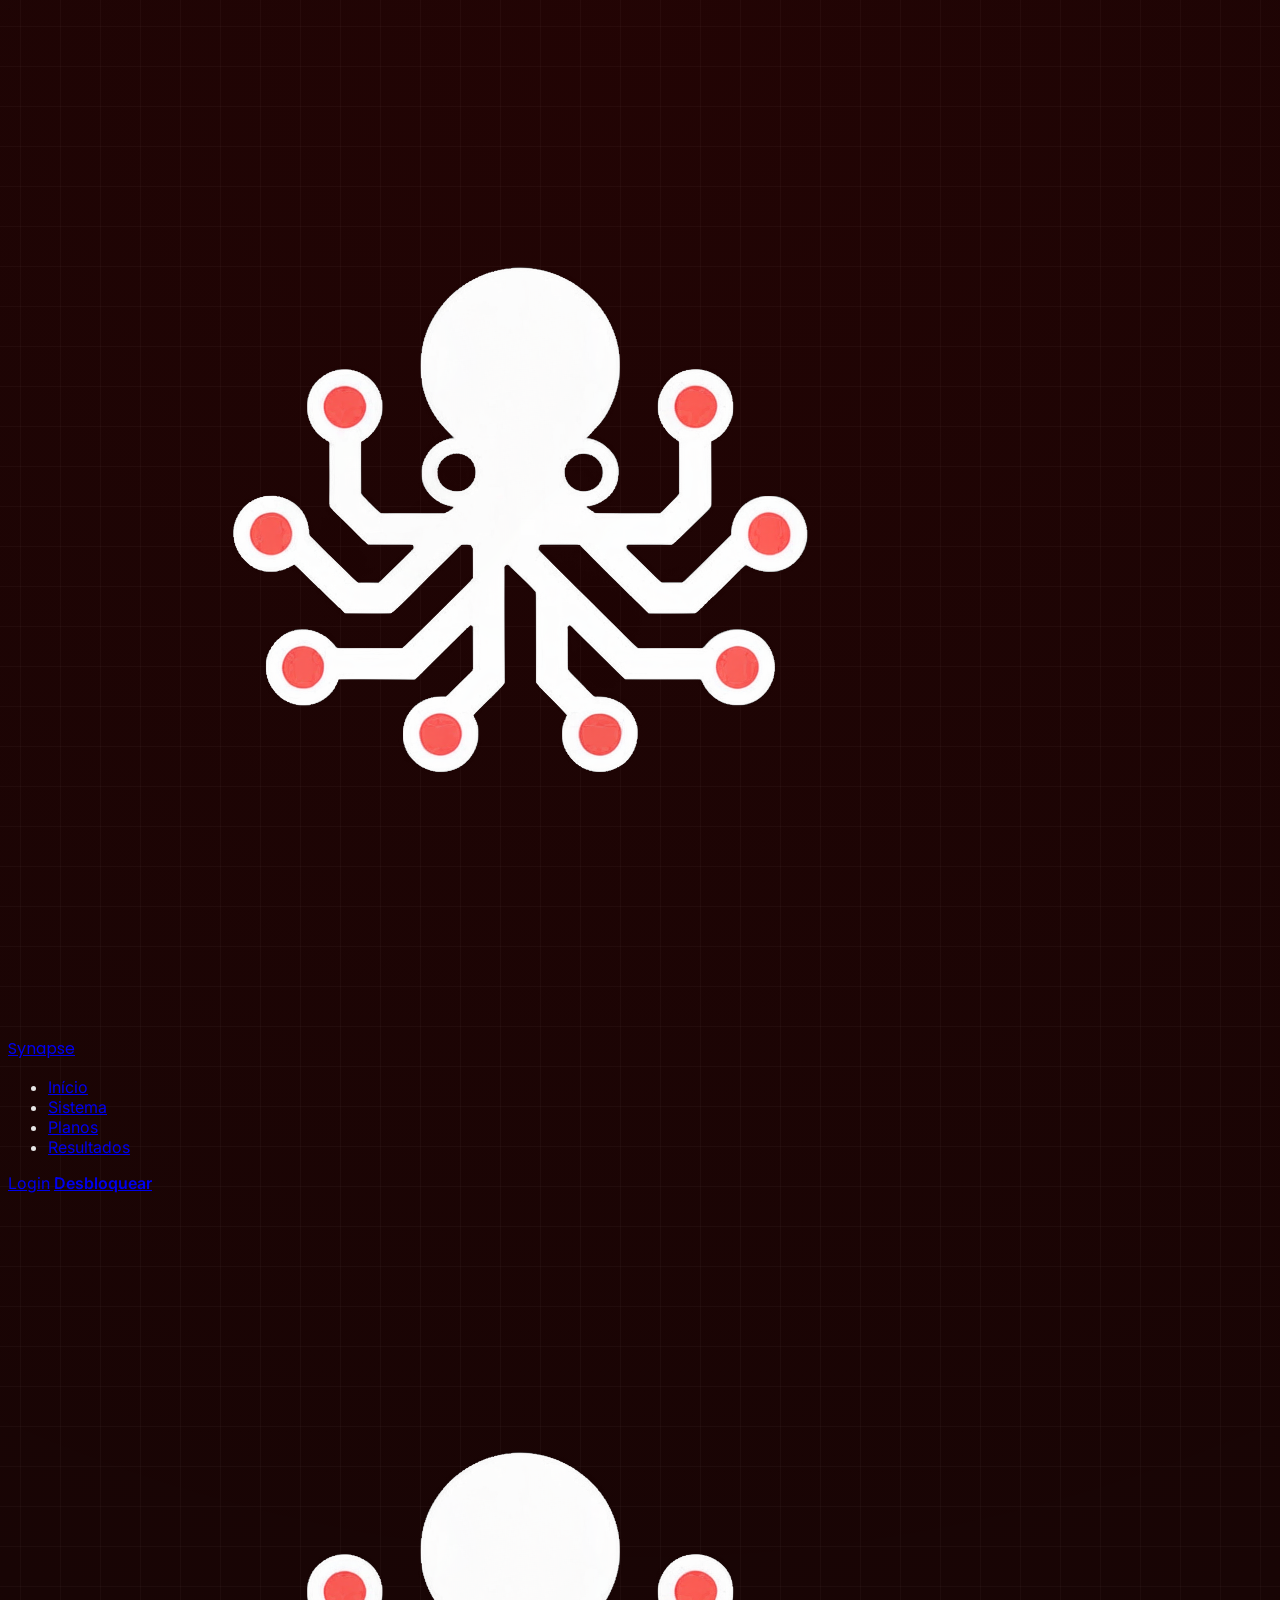
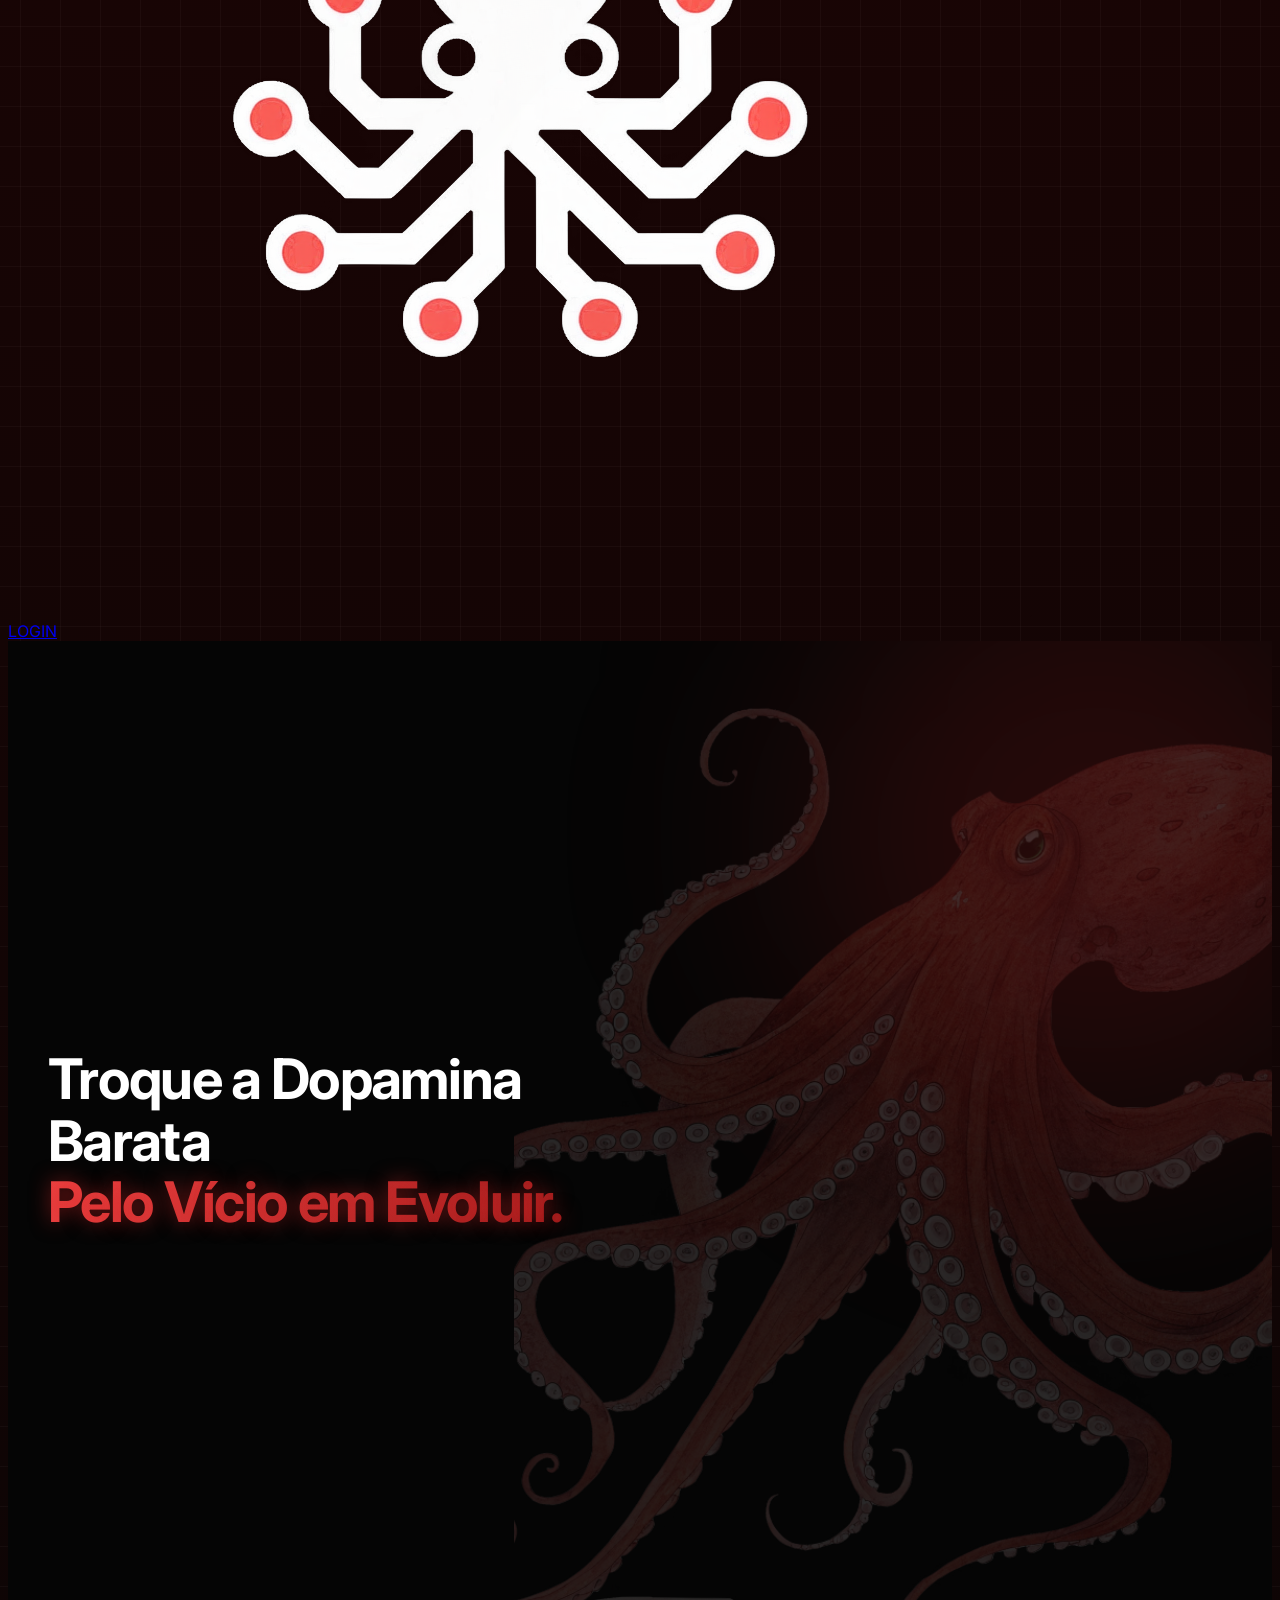
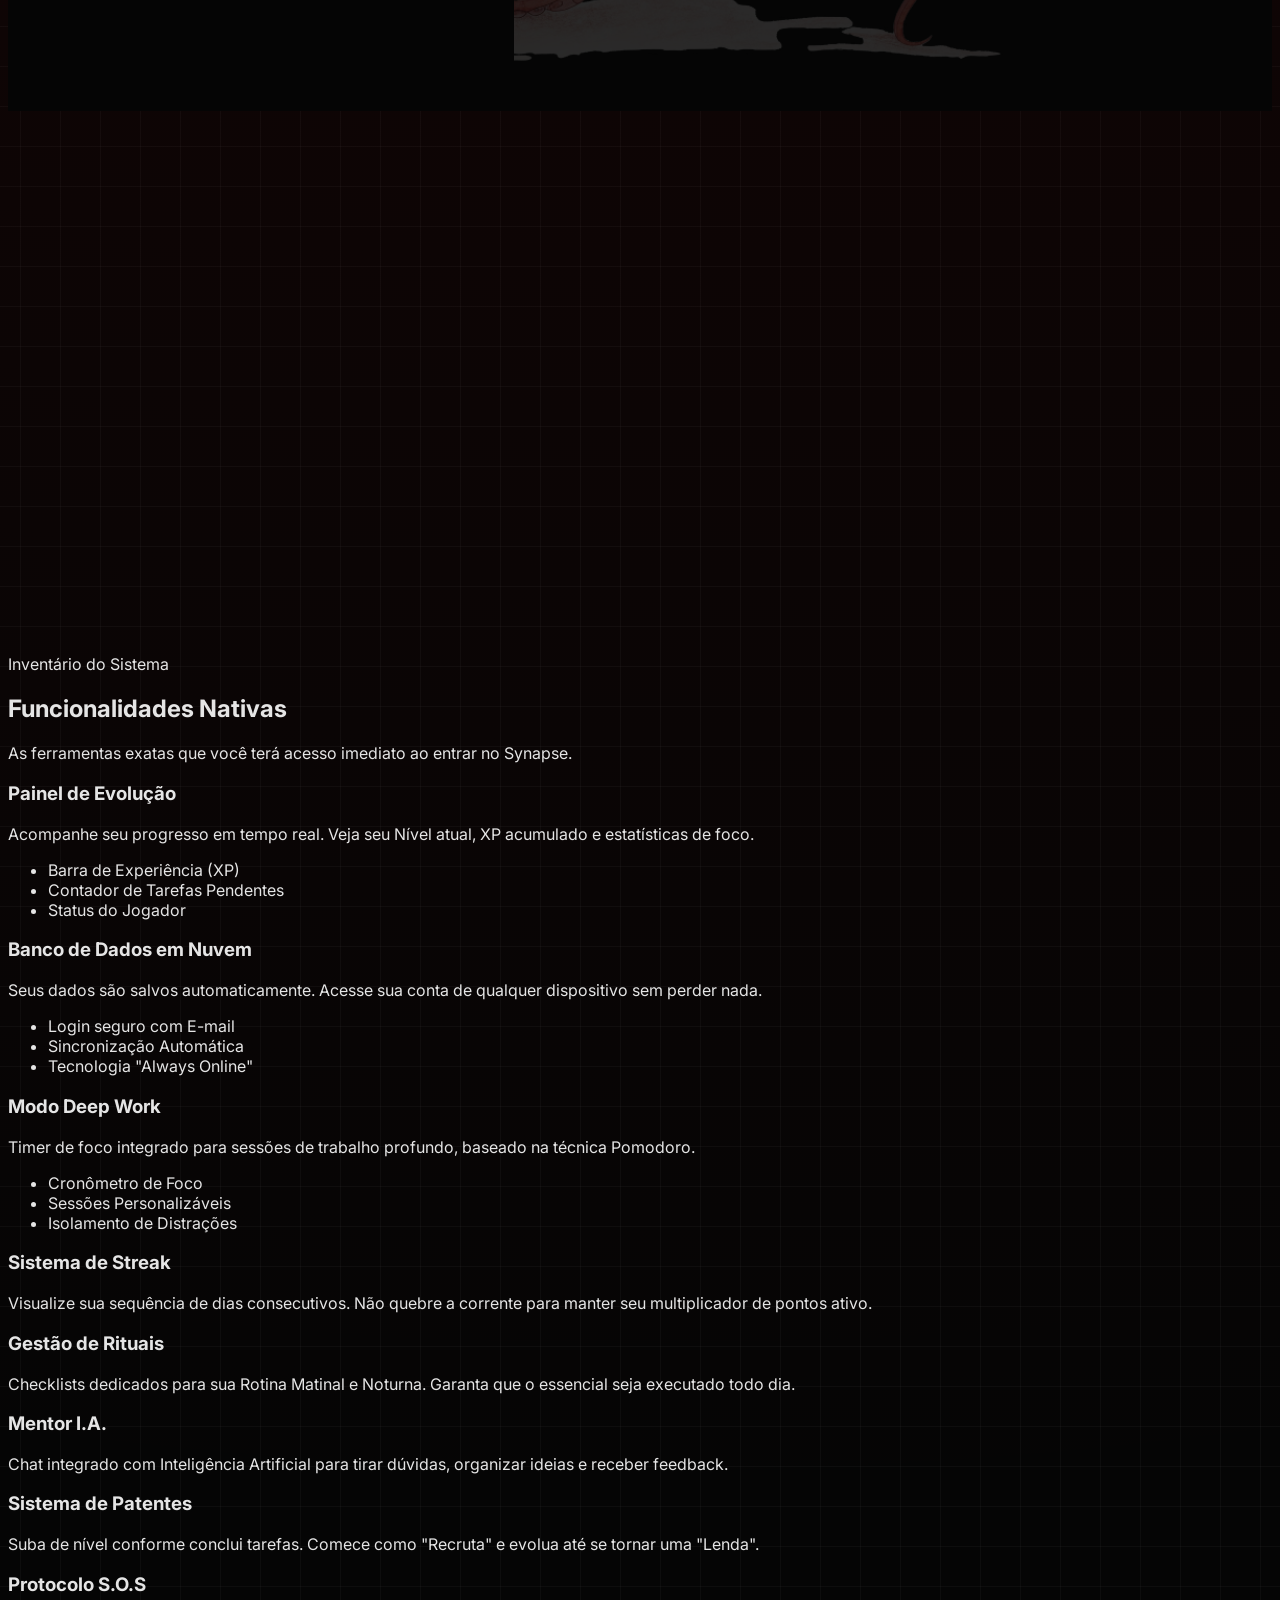
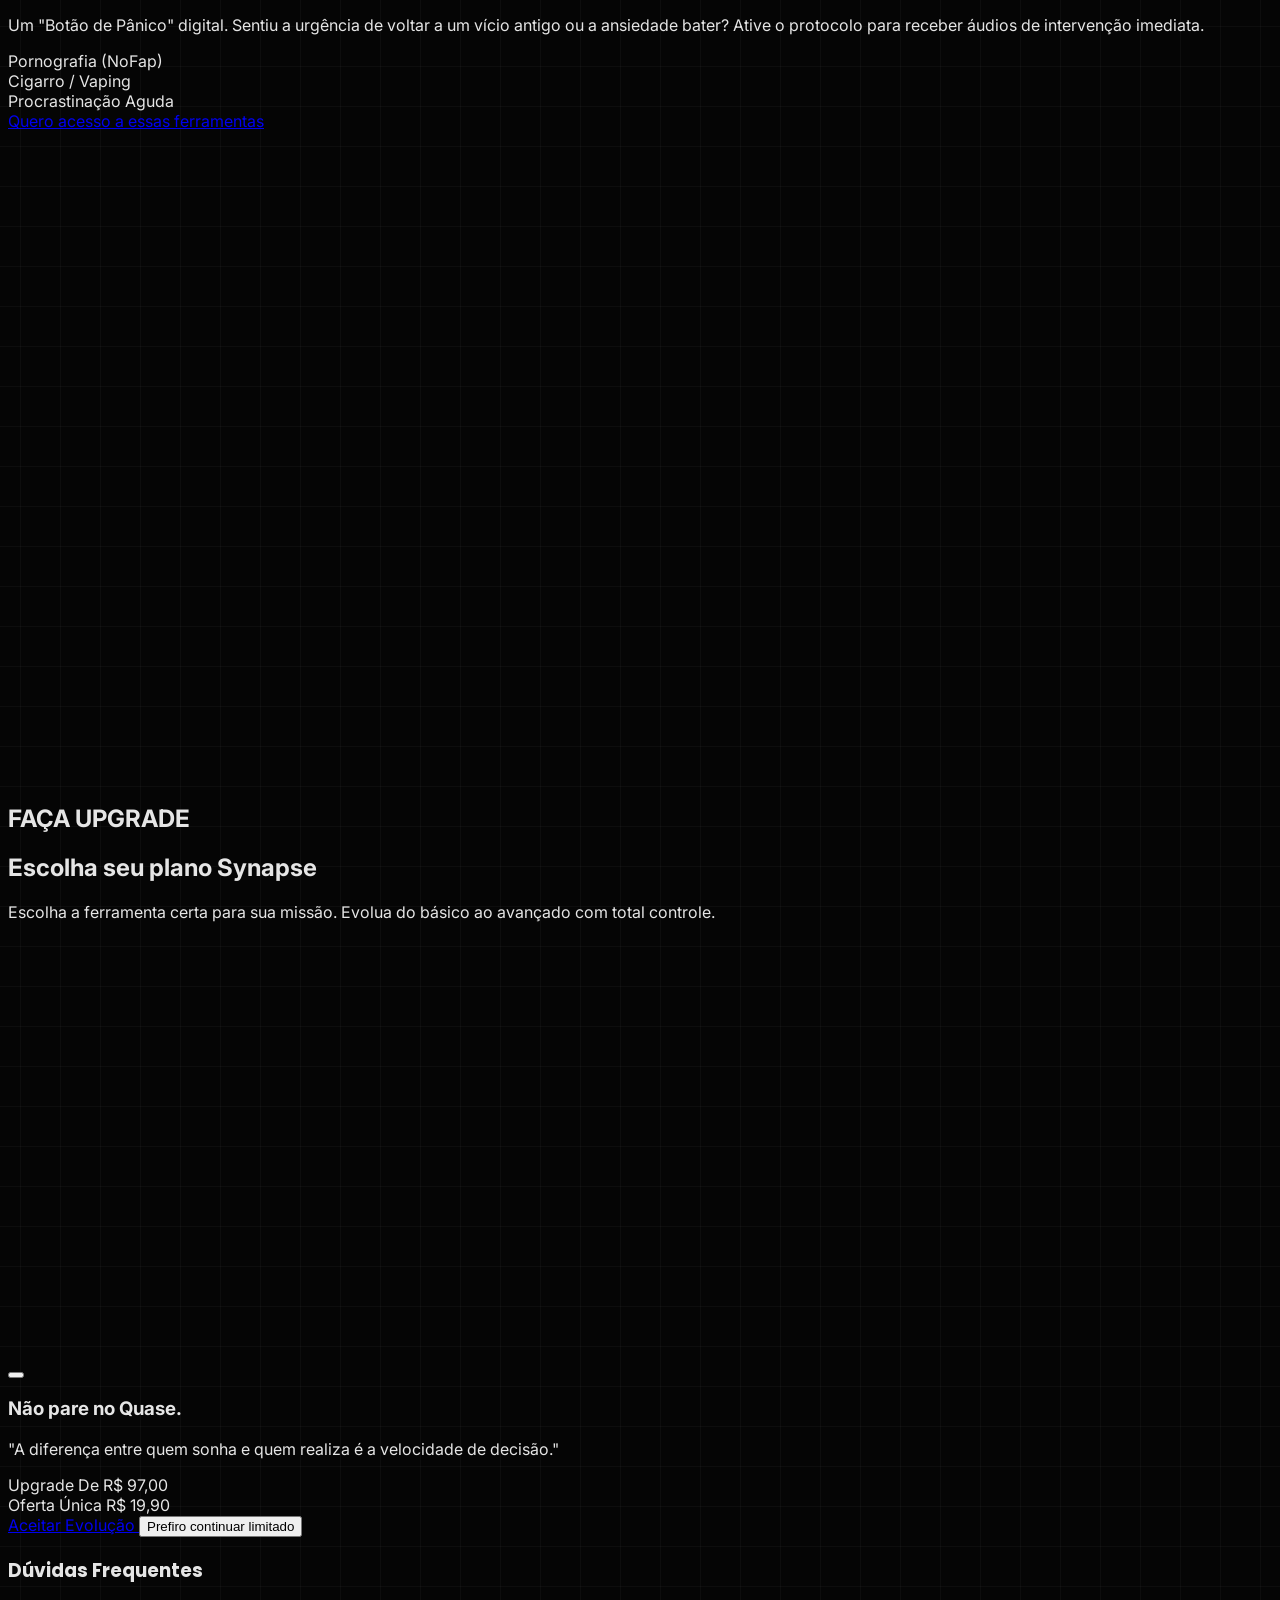
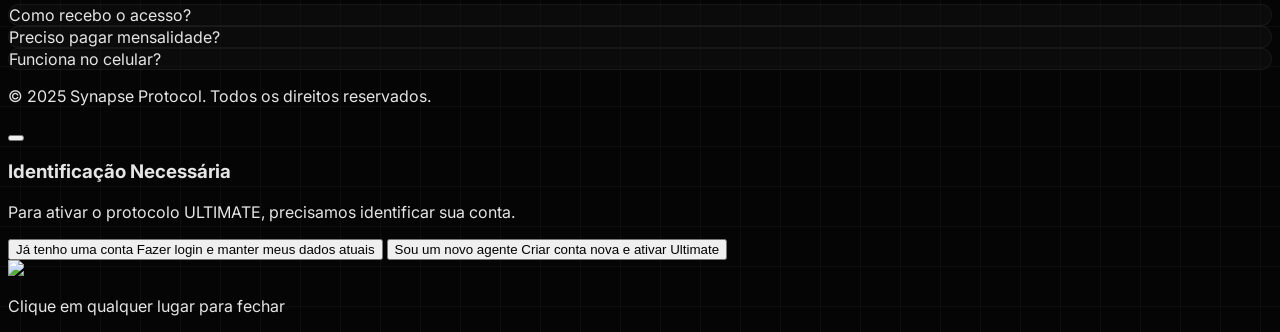
==== commit 823c2851: "ok" ====
--- a/index.html
+++ b/index.html
@@ -1324,7 +1324,7 @@
                         <div class="flex-1">
                             <div class="flex items-center gap-3 mb-2">
                                 <h3 class="text-white font-bold text-xl uppercase">Protocolo S.O.S <span
-                                        class="text-red-600 text-sm bg-red-900/20 px-2 py-0.5 rounded border border-red-900/30">Anti-Recaída</span>
+                                        class=""></span>
                                 </h3>
                             </div>
                             <p class="text-gray-400 text-sm mb-4 max-w-lg">
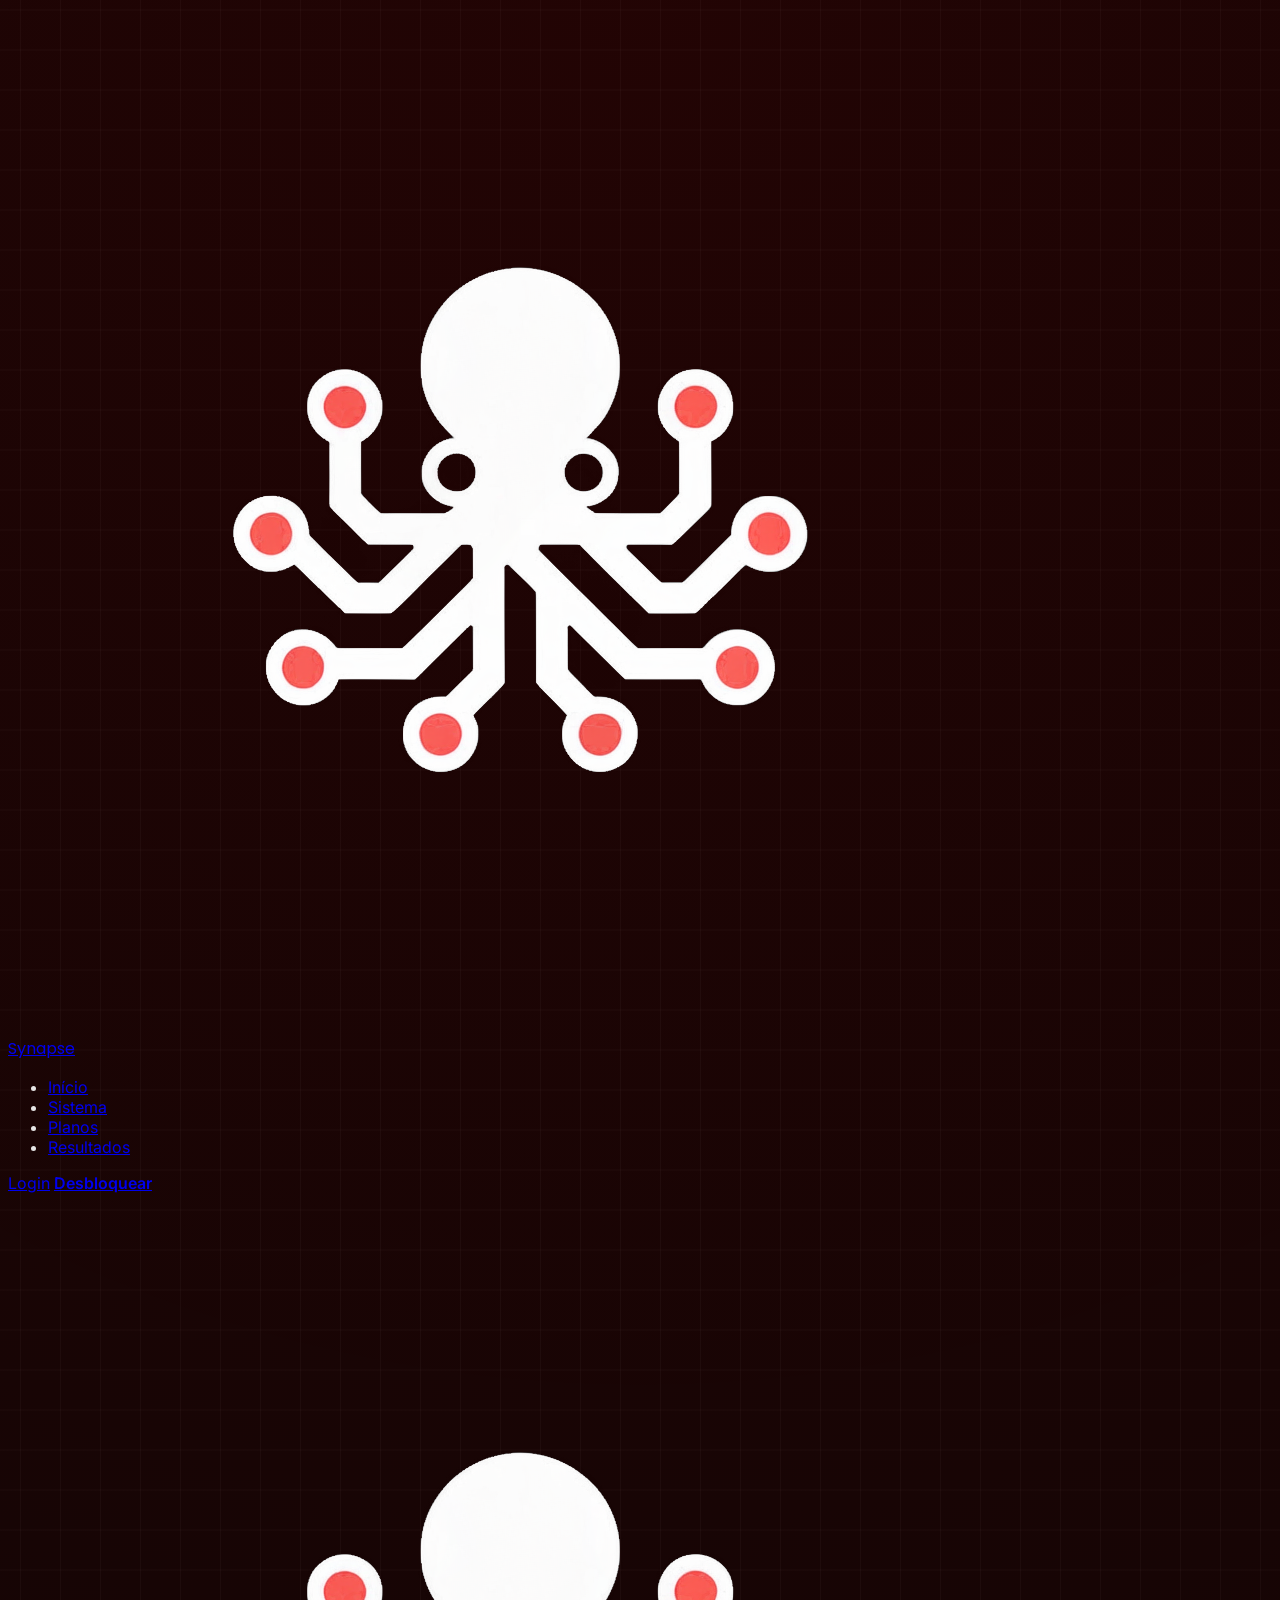
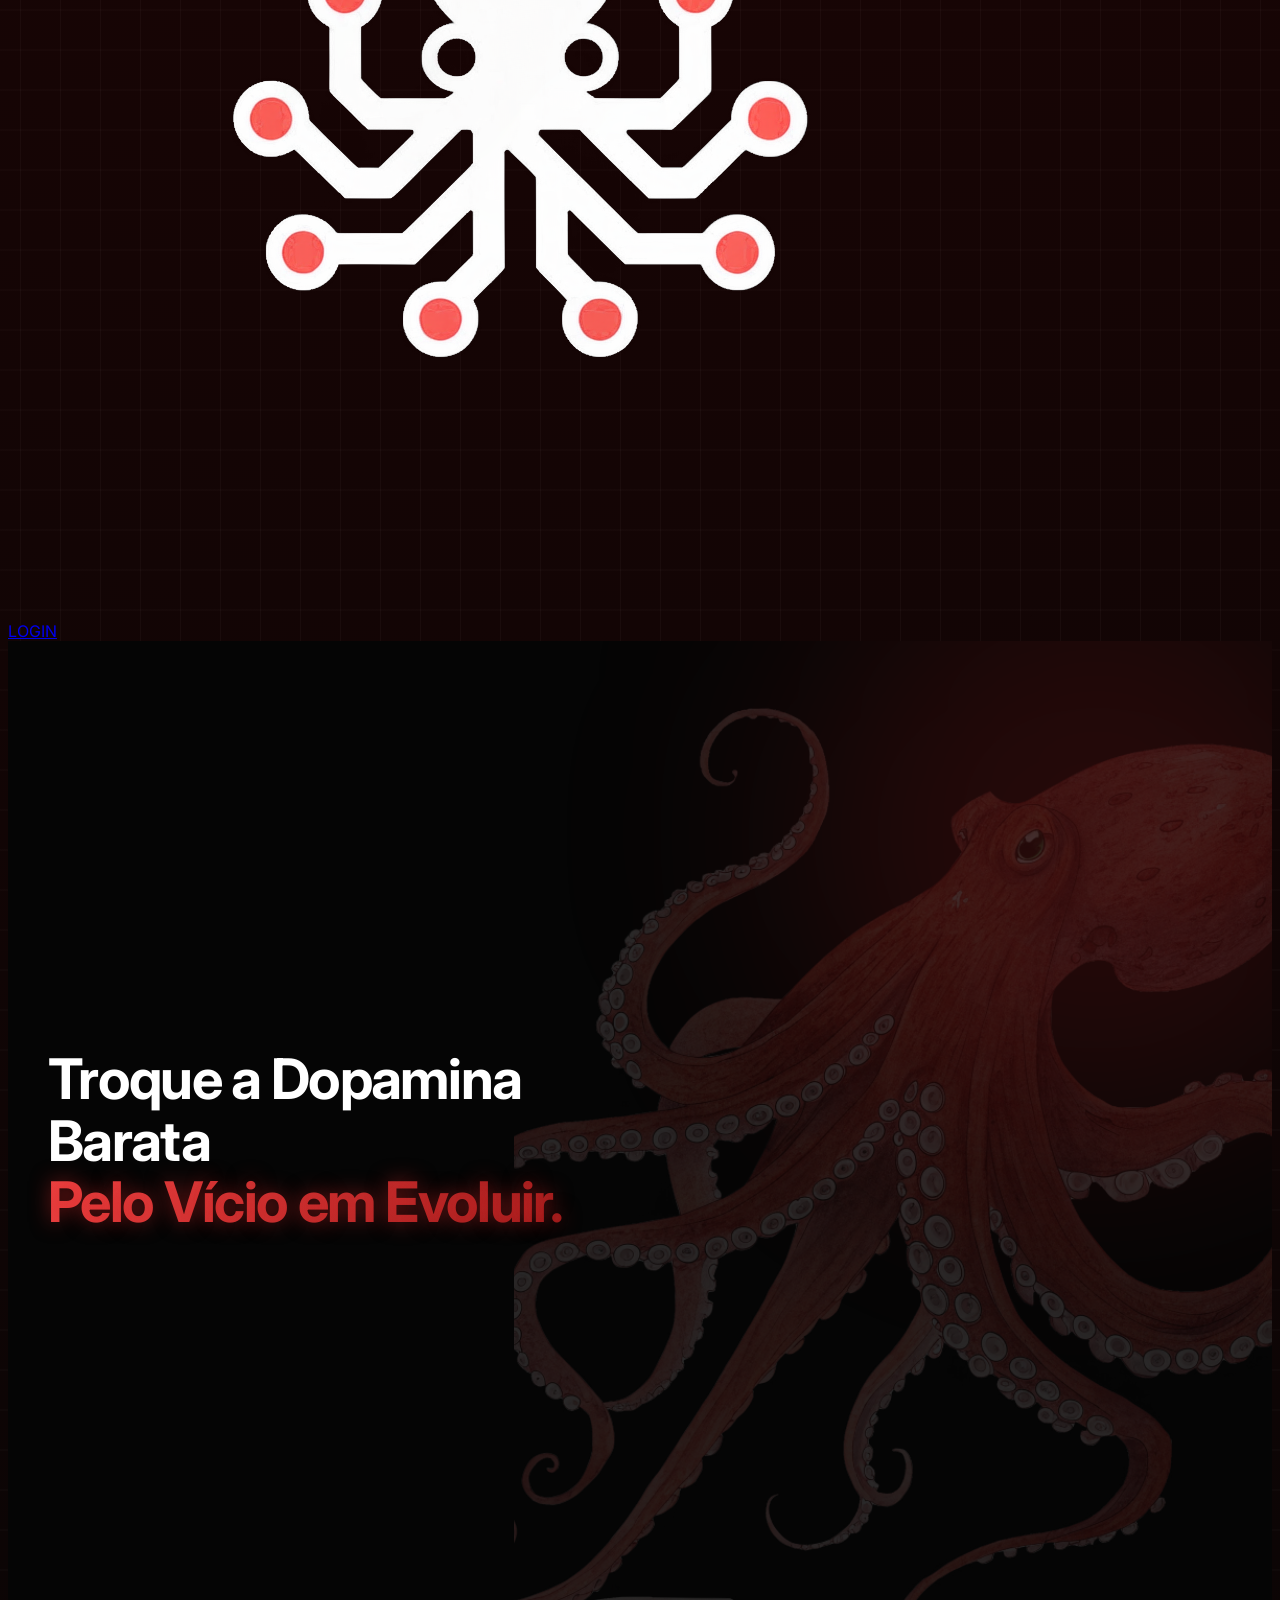
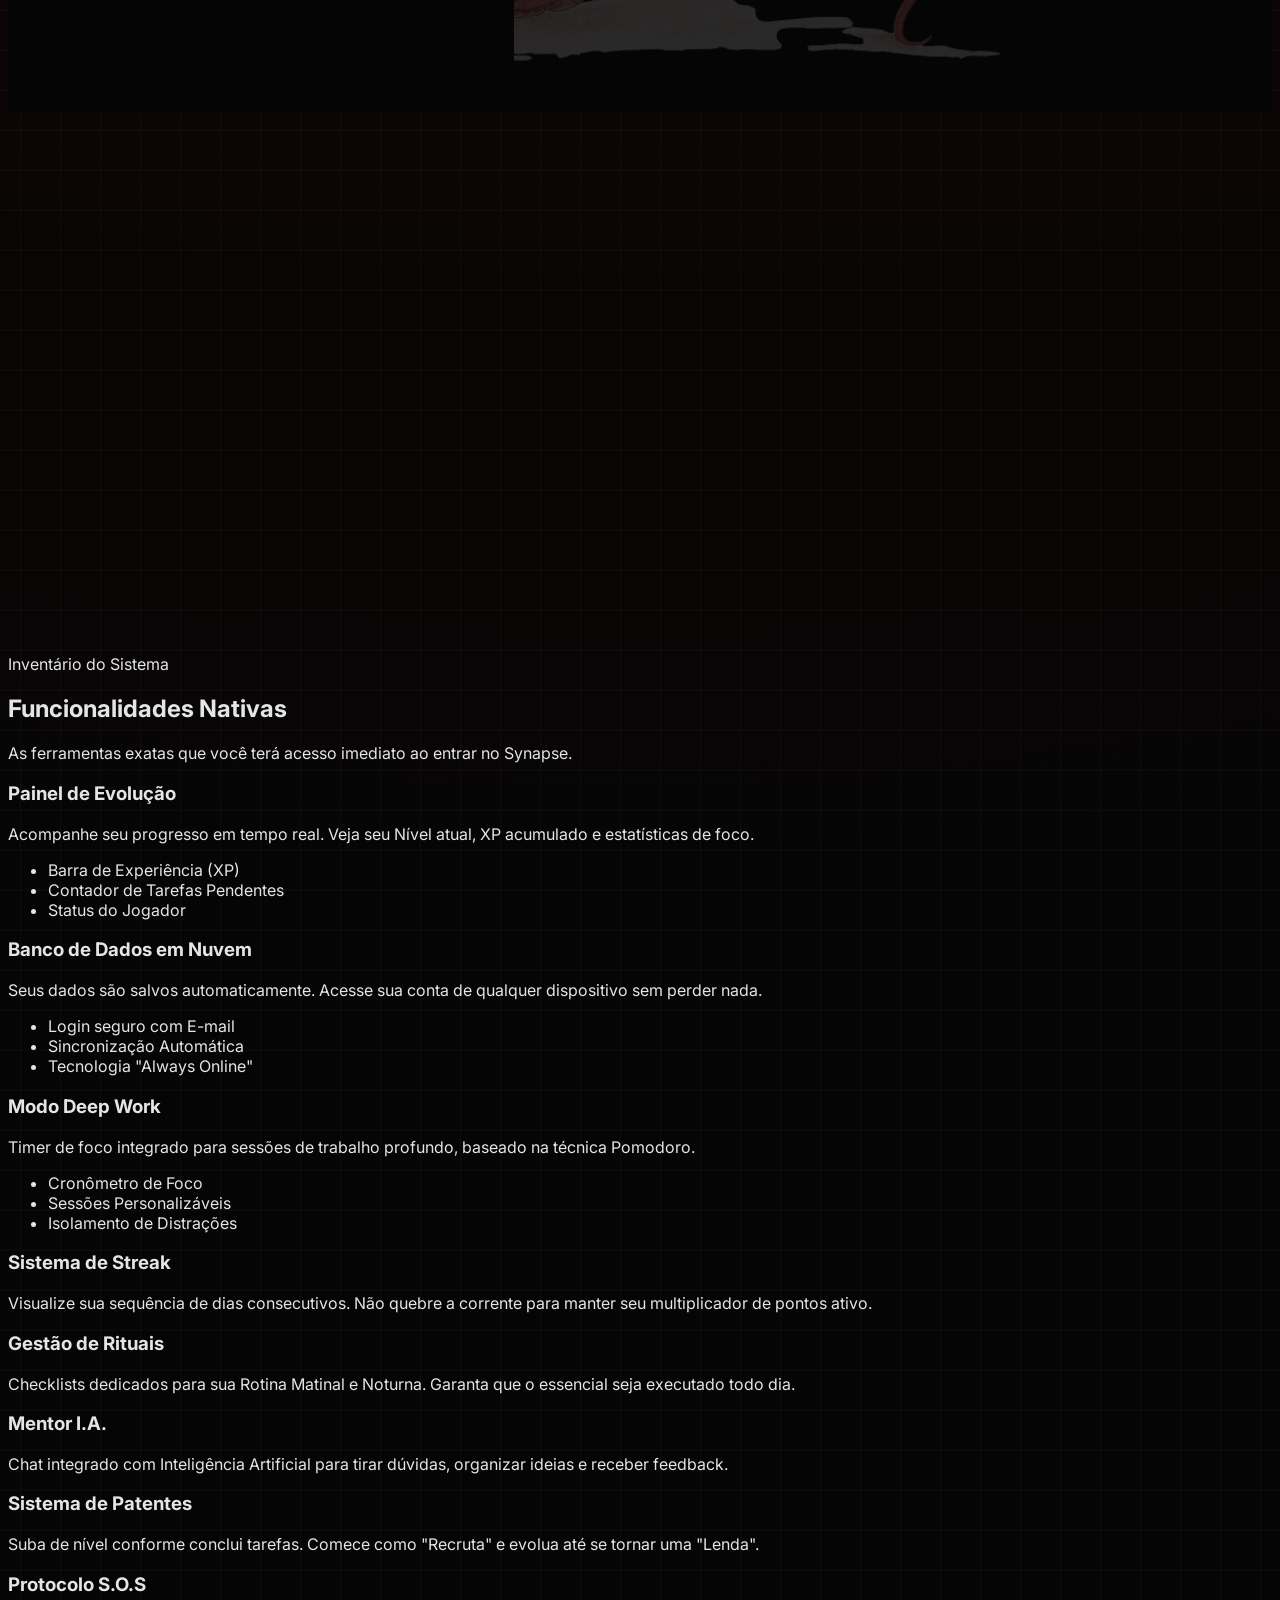
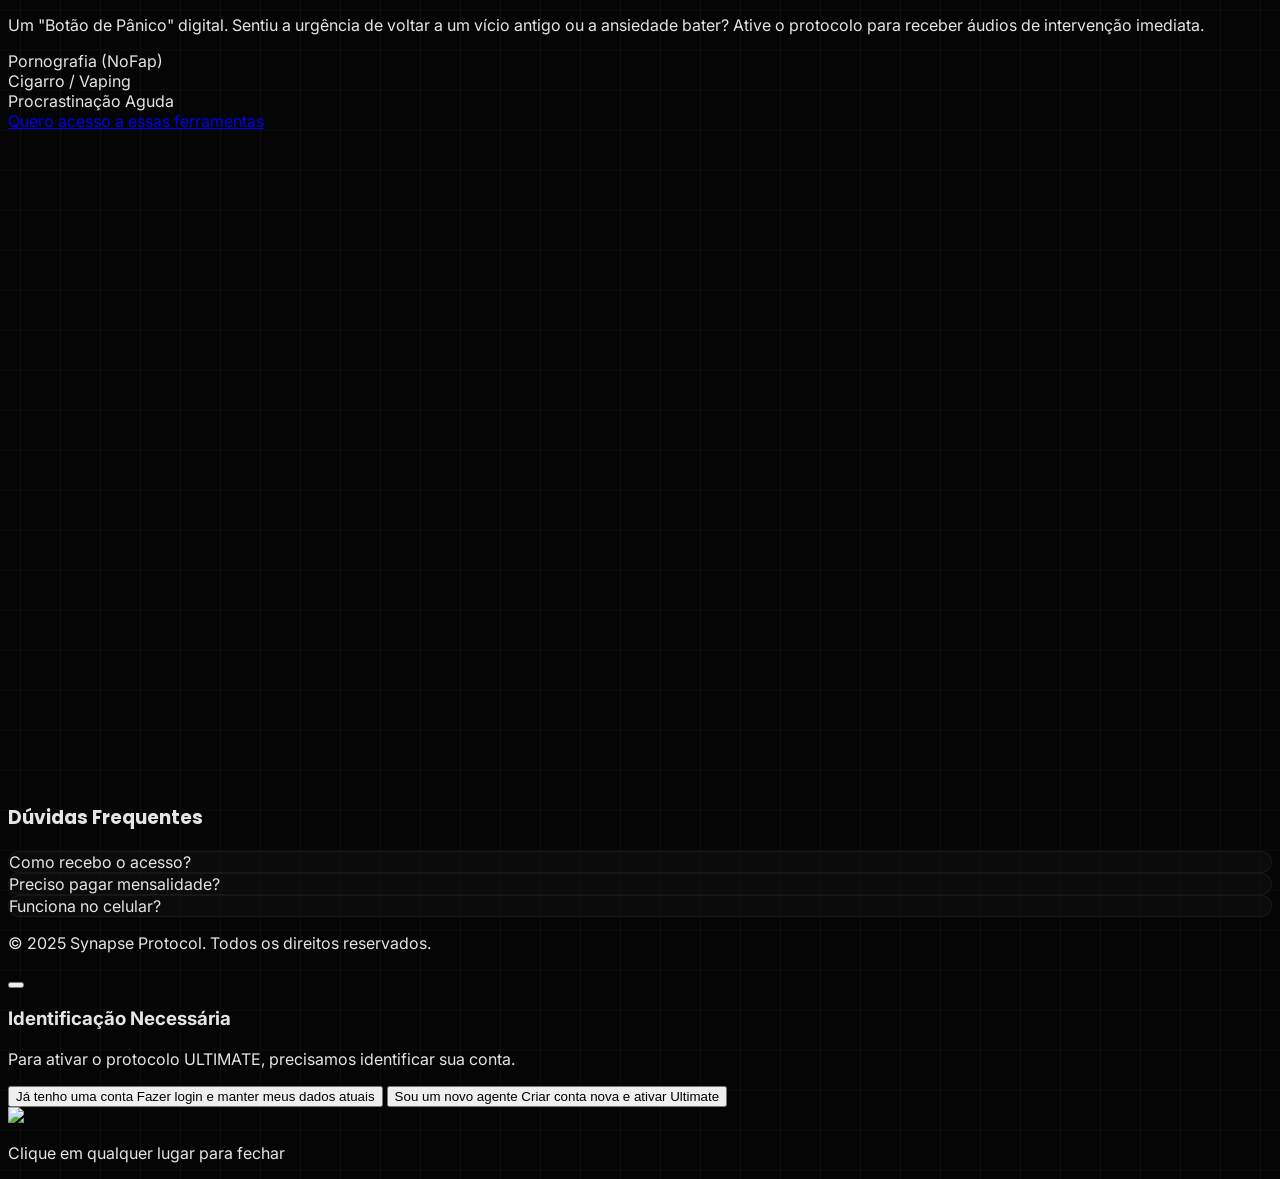
==== commit 5d85c554: "ok" ====
--- a/index.html
+++ b/index.html
@@ -1043,8 +1043,8 @@
                     <a href="cadastro.html" class="btn-glass">
                         Criar Conta Grátis
                     </a>
-                    <a href="#planos" class="btn-red-glow">
-                        Ver Planos <i class="fas fa-arrow-right"></i>
+                    <a href="#arsenal-section" class="btn-red-glow">
+                        Ver sistema <i class="fas fa-arrow-right"></i>
                     </a>
                 </div>
             </div>
@@ -1535,342 +1535,6 @@
             </div>
         </div>
     </section>
-
-
-    <!-- Seção Planos -->
-    <!-- Seção Planos -->
-    <section id="planos"
-        class="py-24 md:py-32 px-4 bg-[#030303] relative flex flex-col justify-center items-center overflow-hidden border-t border-white/5 font-sans">
-
-        <div class="absolute inset-0 flex items-center justify-center pointer-events-none z-0 overflow-hidden">
-            <h2
-                class="text-[12vw] font-bold text-white/[0.02] tracking-tighter leading-none whitespace-nowrap select-none">
-                FAÇA UPGRADE
-            </h2>
-        </div>
-
-        <div
-            class="absolute top-1/2 left-1/2 -translate-x-1/2 -translate-y-1/2 w-full max-w-3xl h-[500px] bg-red-900/5 blur-[120px] rounded-full pointer-events-none">
-        </div>
-
-        <div class="relative z-10 text-center mb-16 max-w-2xl">
-
-            <h2 class="text-3xl md:text-5xl font-bold text-white mb-4 tracking-tight">
-                Escolha seu plano Synapse
-            </h2>
-            <p class="text-gray-400 text-sm md:text-base leading-relaxed">
-                Escolha a ferramenta certa para sua missão. Evolua do básico ao avançado com total controle.
-            </p>
-        </div>
-
-        <div class="w-full max-w-sm md:max-w-6xl relative z-10 reveal mb-8">
-
-            <div class="absolute -top-3 left-1/2 -translate-x-1/2 z-20">
-
-            </div>
-
-            <div class="bg-[#0a0a0a] border border-white/10 rounded-3xl overflow-hidden flex flex-col lg:flex-row relative shadow-2xl group hover:border-white/20 transition-all duration-500">
-
-                <div class="flex-1 p-6 md:p-12 relative z-10">
-
-                    <div class="flex items-center gap-3 mb-6">
-                        <h3 class="text-2xl md:text-4xl font-bold text-white tracking-tight">
-                            Synapse
-                            <span class="text-red-600 drop-shadow-[0_0_15px_rgba(220,38,38,0.8)] font-black">
-                                ULTIMATE
-                            </span>
-                        </h3>
-                    </div>
-
-                    <p class="text-gray-400 text-sm leading-relaxed mb-8 max-w-xl">
-                        A experiência definitiva. Desbloqueie o sistema operacional completo com todas as integrações de IA e ferramentas de produtividade.
-                    </p>
-
-                    <div class="grid grid-cols-1 md:grid-cols-2 gap-3 md:gap-4">
-
-                        <div class="bg-white/[0.03] border border-white/5 p-3 md:p-4 rounded-xl flex items-start gap-3 md:gap-4 hover:bg-white/[0.05] transition-colors group">
-                            <div class="w-10 h-10 rounded-lg bg-black border border-white/10 flex items-center justify-center flex-shrink-0 text-red-600 group-hover:border-red-600/50 group-hover:shadow-[0_0_10px_rgba(220,38,38,0.2)] transition-all">
-                                <i class="fas fa-robot"></i>
-                            </div>
-                            <div class="min-w-0">
-                                <span class="text-white text-sm font-bold block mb-0.5 md:mb-1">Agente + Dashboard</span>
-                                <span class="text-gray-500 text-[11px] md:text-xs leading-snug block">
-                                    Dashboard Personalizada integrando com um Agente de IA dedicado.
-                                </span>
-                            </div>
-                        </div>
-
-                        <div class="bg-white/[0.03] border border-white/5 p-3 md:p-4 rounded-xl flex items-start gap-3 md:gap-4 hover:bg-white/[0.05] transition-colors group">
-                            <div class="w-10 h-10 rounded-lg bg-black border border-white/10 flex items-center justify-center flex-shrink-0 text-red-600 group-hover:border-red-600/50 group-hover:shadow-[0_0_10px_rgba(220,38,38,0.2)] transition-all">
-                                <i class="fas fa-heartbeat"></i>
-                            </div>
-                            <div class="min-w-0">
-                                <span class="text-white text-sm font-bold block mb-0.5 md:mb-1">Protocolo SOS</span>
-                                <span class="text-gray-500 text-[11px] md:text-xs leading-snug block">
-                                    Botão de pânico para crises e relatórios detalhados de performance.
-                                </span>
-                            </div>
-                        </div>
-
-                        <div class="bg-white/[0.03] border border-white/5 p-3 md:p-4 rounded-xl flex items-start gap-3 md:gap-4 hover:bg-white/[0.05] transition-colors group">
-                            <div class="w-10 h-10 rounded-lg bg-black border border-white/10 flex items-center justify-center flex-shrink-0 text-red-600 group-hover:border-red-600/50 group-hover:shadow-[0_0_10px_rgba(220,38,38,0.2)] transition-all">
-                                <i class="fas fa-trophy"></i>
-                            </div>
-                            <div class="min-w-0">
-                                <span class="text-white text-sm font-bold block mb-0.5 md:mb-1">XP & Recrutamento</span>
-                                <span class="text-gray-500 text-[11px] md:text-xs leading-snug block">
-                                    Sistema de níveis, patentes militares e ranking global desbloqueado.
-                                </span>
-                            </div>
-                        </div>
-
-                        <div class="bg-white/[0.03] border border-white/5 p-3 md:p-4 rounded-xl flex items-start gap-3 md:gap-4 hover:bg-white/[0.05] transition-colors group">
-                            <div class="w-10 h-10 rounded-lg bg-black border border-white/10 flex items-center justify-center flex-shrink-0 text-red-600 group-hover:border-red-600/50 group-hover:shadow-[0_0_10px_rgba(220,38,38,0.2)] transition-all">
-                                <i class="fas fa-crosshairs"></i>
-                            </div>
-                            <div class="min-w-0">
-                                <span class="text-white text-sm font-bold block mb-0.5 md:mb-1">Modo Foco Extremo</span>
-                                <span class="text-gray-500 text-[11px] md:text-xs leading-snug block">
-                                    Bloqueio de distrações e sons binaurais integrados.
-                                </span>
-                            </div>
-                        </div>
-
-                    </div>
-                </div>
-
-                <div class="w-full lg:w-[400px] bg-[#050505] border-t lg:border-t-0 lg:border-l border-white/10 p-8 md:p-12 flex flex-col justify-center relative">
-
-                    <div class="text-center">
-                        <span class="text-gray-500 line-through text-xs font-bold mb-2 block">De R$ 97,00</span>
-
-                        <div class="flex items-center justify-center gap-1 mb-1">
-                            <span class="text-2xl text-gray-400 font-bold">R$</span>
-                            <span class="text-6xl md:text-7xl font-black text-white tracking-tighter">27</span>
-                            <span class="text-2xl text-gray-400 font-bold">,90</span>
-                        </div>
-                        <span class="text-[10px] text-gray-500 font-bold uppercase tracking-widest block mb-6">
-                            Pagamento Único
-                        </span>
-
-                        <button onclick="fbq('track', 'InitiateCheckout'); iniciarFluxoCompra()" class="block w-full bg-white hover:bg-gray-200 text-black font-bold py-4 rounded-xl uppercase tracking-widest text-xs transition-transform hover:scale-105 shadow-lg flex items-center justify-center gap-2 mb-4 cursor-pointer">
-                            Desbloquear Acesso <i class="fas fa-arrow-right"></i>
-                        </button>
-
-                        <div class="flex flex-col gap-3 border-t border-white/5 pt-4">
-                            <div class="flex justify-between text-[11px] text-gray-500">
-                                <span><i class="fas fa-clock text-gray-400 mr-1"></i> Entrega</span>
-                                <span class="text-white font-medium">Imediata (E-mail)</span>
-                            </div>
-                            <div class="flex justify-between text-[11px] text-gray-500">
-                                <span><i class="fas fa-shield-alt text-gray-400 mr-1"></i> Segurança</span>
-                                <span class="text-white font-medium">Criptografia SSL</span>
-                            </div>
-                        </div>
-
-                        <div class="flex justify-center gap-3 mt-4 opacity-40 grayscale">
-                            <i class="fab fa-cc-visa text-xl"></i>
-                            <i class="fab fa-cc-mastercard text-xl"></i>
-                            <i class="fas fa-pix text-xl"></i>
-                        </div>
-                    </div>
-                </div>
-            </div>
-        </div>
-        </div>
-        
-
-
-        <div class="w-full max-w-sm md:max-w-6xl relative z-10 reveal delay-100">
-            <div
-                class="bg-[#0a0a0a] border border-white/5 rounded-2xl p-6 md:p-8 flex flex-col md:flex-row items-center justify-between gap-6 hover:bg-white/[0.01] transition-colors">
-
-                <div class="flex items-start gap-6">
-                    <div
-                        class="w-14 h-14 bg-[#111] rounded-xl border border-white/10 flex items-center justify-center text-gray-500 shadow-sm flex-shrink-0">
-                        <i class="fas fa-cube text-2xl"></i>
-                    </div>
-
-                    <div>
-                        <h3 class="text-white text-xl font-bold font-sans mb-2">
-                            Synapse <span class="text-gray-500">Free</span>
-                        </h3>
-                        <p class="text-gray-500 text-xs md:text-sm max-w-xl leading-relaxed">
-                            Versão de entrada. <strong>Possue o Agente</strong> para organização básica de
-                            tarefas. <br class="hidden md:block">
-                            <span class="opacity-60">Sem acesso ao Modo Foco, Protocolo S.O.S e relatórios
-                                avançados</span>
-                        </p>
-                    </div>
-                </div>
-
-                <div class="flex flex-col md:items-end gap-3 w-full md:w-auto text-center md:text-right">
-                    <div>
-                        <span class="text-3xl font-bold text-white">R$ 0</span>
-                        <span class="text-[10px] text-gray-600 uppercase font-bold block">Vitalício</span>
-                    </div>
-
-                    <button id="btnCore"
-                        class="px-6 py-3 border border-white/10 bg-white/5 hover:bg-white hover:text-black text-white text-xs font-bold rounded-lg uppercase tracking-wide transition-all whitespace-nowrap w-full md:w-auto cursor-pointer">
-                        Iniciar Versão Free
-                    </button>
-                </div>
-            </div>
-        </div>
-
-    </section>
-
-    <div id="upgradeModal" class="fixed inset-0 z-[10000] hidden flex items-center justify-center px-4"
-        style="perspective: 1000px;">
-
-        <div id="modalBackdrop"
-            class="absolute inset-0 bg-[#000000]/90 backdrop-blur-md opacity-0 transition-opacity duration-500 ease-out"
-            onclick="closeUpgrade()"></div>
-
-        <div id="modalCard"
-            class="relative w-full max-w-[340px] md:max-w-4xl bg-[#0a0a0a] border border-white/10 rounded-2xl md:rounded-3xl overflow-hidden shadow-2xl opacity-0 transform scale-90 translate-y-10 flex flex-col md:flex-row">
-
-            <button onclick="closeUpgrade()"
-                class="absolute top-3 right-3 md:top-5 md:right-5 z-50 text-gray-500 hover:text-white transition-colors p-2 rounded-full hover:bg-white/10 group cursor-pointer">
-                <i class="fas fa-times text-lg md:text-xl group-hover:scale-110 transition-transform"></i>
-            </button>
-
-            <div
-                class="absolute top-1/2 left-1/2 -translate-x-1/2 -translate-y-1/2 w-[200%] h-[200%] bg-[conic-gradient(from_0deg_at_50%_50%,transparent_0deg,rgba(255,255,255,0.03)_60deg,transparent_120deg)] animate-spin-slow pointer-events-none opacity-50 z-0">
-            </div>
-
-            <div
-                class="relative z-10 w-full md:w-1/2 p-5 md:p-12 flex flex-col items-center md:items-start text-center md:text-left justify-center border-b md:border-b-0 md:border-r border-white/10 bg-gradient-to-b from-transparent to-black/40">
-
-                <div
-                    class="w-10 h-10 md:w-20 md:h-20 rounded-xl md:rounded-2xl bg-[#111] border border-white/10 flex items-center justify-center mb-3 md:mb-6 shadow-xl">
-                    <i class="fas fa-rocket text-lg md:text-3xl text-white"></i>
-                </div>
-
-                <h3 class="text-xl md:text-4xl font-bold text-white mb-2 md:mb-4 font-sans leading-tight">
-                    Não pare no <span class="text-red-600">Quase.</span>
-                </h3>
-
-                <p class="text-[11px] md:text-base text-gray-400 font-medium leading-relaxed px-1 md:px-0">
-                    "A diferença entre quem sonha e quem realiza é a velocidade de decisão."
-                </p>
-            </div>
-
-            <div
-                class="relative z-10 w-full md:w-1/2 p-5 md:p-12 pt-2 md:pt-12 flex flex-col justify-center bg-white/[0.02]">
-
-                <div
-                    class="w-full bg-[#111] border border-white/5 rounded-lg md:rounded-xl p-3 md:p-5 mb-4 md:mb-8 flex items-center justify-between shadow-inner">
-                    <div class="text-left">
-                        <span
-                            class="text-[9px] md:text-xs text-gray-500 uppercase tracking-widest font-bold block mb-0.5">Upgrade</span>
-                        <span class="text-[10px] md:text-sm text-gray-500 line-through">De R$ 97,00</span>
-                    </div>
-                    <div class="text-right">
-                        <span
-                            class="text-[9px] md:text-xs text-green-500 font-bold uppercase tracking-wide block mb-0.5">Oferta
-                            Única</span>
-                        <span class="text-2xl md:text-4xl font-black text-white tracking-tighter">R$ 19,90</span>
-                    </div>
-                </div>
-
-                <a href="cadastro.html?checkout=0hrS0C7" onclick="fbq('track', 'InitiateCheckout');"
-                    class="w-full bg-[#CC0000] hover:bg-red-600 text-white font-bold py-3 md:py-5 rounded-lg md:rounded-xl uppercase tracking-widest shadow-[0_0_20px_rgba(220,0,0,0.3)] transition-all duration-300 transform hover:scale-[1.02] active:scale-95 text-[10px] md:text-sm flex items-center justify-center gap-2 md:gap-3">
-                    Aceitar Evolução <i class="fas fa-arrow-right"></i>
-                </a>
-
-                <button onclick="closeUpgrade()"
-                    class="mt-3 md:mt-6 text-[9px] md:text-xs text-gray-600 hover:text-white transition-colors underline decoration-transparent hover:decoration-gray-500 underline-offset-4 pb-1">
-                    Prefiro continuar limitado
-                </button>
-            </div>
-
-        </div>
-    </div>
-
-    <style>
-        @keyframes spin-slow {
-            from {
-                transform: translate(-50%, -50%) rotate(0deg);
-            }
-
-            to {
-                transform: translate(-50%, -50%) rotate(360deg);
-            }
-        }
-
-        .animate-spin-slow {
-            animation: spin-slow 20s linear infinite;
-        }
-    </style>
-
-    <script>
-        // --- LÓGICA DO MODAL ---
-        const chaveLocalStorage = 'synapse_upgrade_rejeitado_v_final';
-        const arquivoCadastro = 'cadastro.html';
-
-        // Garante que o botão Iniciar Core funcione
-        document.addEventListener("DOMContentLoaded", function () {
-            const btnCore = document.getElementById('btnCore');
-
-            if (btnCore) {
-                btnCore.addEventListener('click', function (e) {
-                    e.preventDefault();
-                    const jaRejeitou = localStorage.getItem(chaveLocalStorage);
-
-                    if (jaRejeitou) {
-                        window.location.href = arquivoCadastro;
-                    } else {
-                        openUpgrade();
-                    }
-                });
-            }
-        });
-
-        function openUpgrade() {
-            const modal = document.getElementById('upgradeModal');
-            const backdrop = document.getElementById('modalBackdrop');
-            const card = document.getElementById('modalCard');
-
-            if (!modal) return;
-
-            modal.classList.remove('hidden');
-            document.body.style.overflow = 'hidden';
-
-            requestAnimationFrame(() => {
-                backdrop.classList.remove('opacity-0');
-                card.style.transition = 'all 0.6s cubic-bezier(0.34, 1.56, 0.64, 1)';
-                card.classList.remove('opacity-0', 'scale-90', 'translate-y-10');
-                card.classList.add('opacity-100', 'scale-100', 'translate-y-0');
-            });
-        }
-
-        // Função que fecha e redireciona (usada pelo botão de texto, pelo backdrop e pelo X)
-        function closeUpgrade() {
-            const modal = document.getElementById('upgradeModal');
-            const backdrop = document.getElementById('modalBackdrop');
-            const card = document.getElementById('modalCard');
-
-            // Salva que rejeitou
-            localStorage.setItem(chaveLocalStorage, 'true');
-
-            if (!modal) {
-                window.location.href = arquivoCadastro;
-                return;
-            }
-
-            backdrop.classList.add('opacity-0');
-            card.style.transition = 'all 0.3s ease-in';
-            card.classList.remove('opacity-100', 'scale-100', 'translate-y-0');
-            card.classList.add('opacity-0', 'scale-95', 'translate-y-4');
-
-            setTimeout(() => {
-                modal.classList.add('hidden');
-                document.body.style.overflow = 'auto';
-                // REDIRECIONA PARA O CADASTRO
-                window.location.href = arquivoCadastro;
-            }, 300);
-        }
     </script>
 
     <!-- FAQ (Adicionada) -->
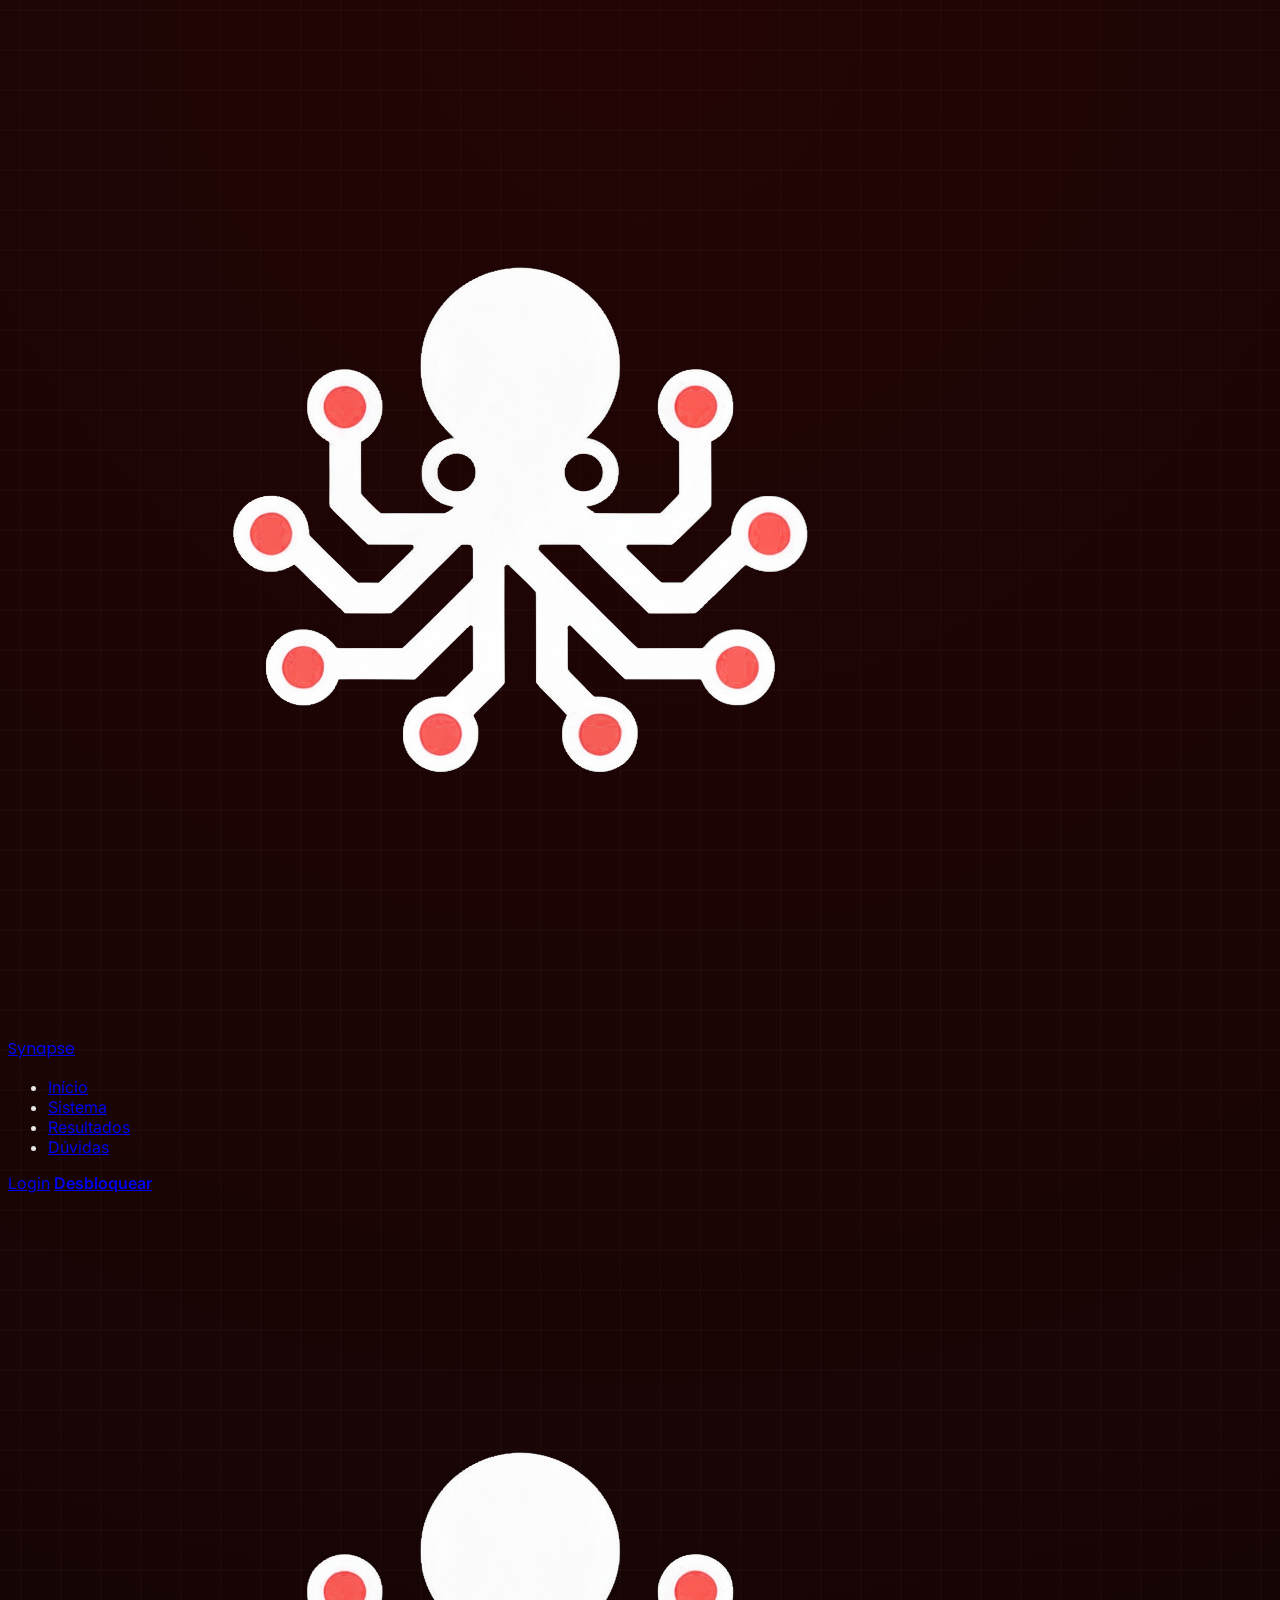
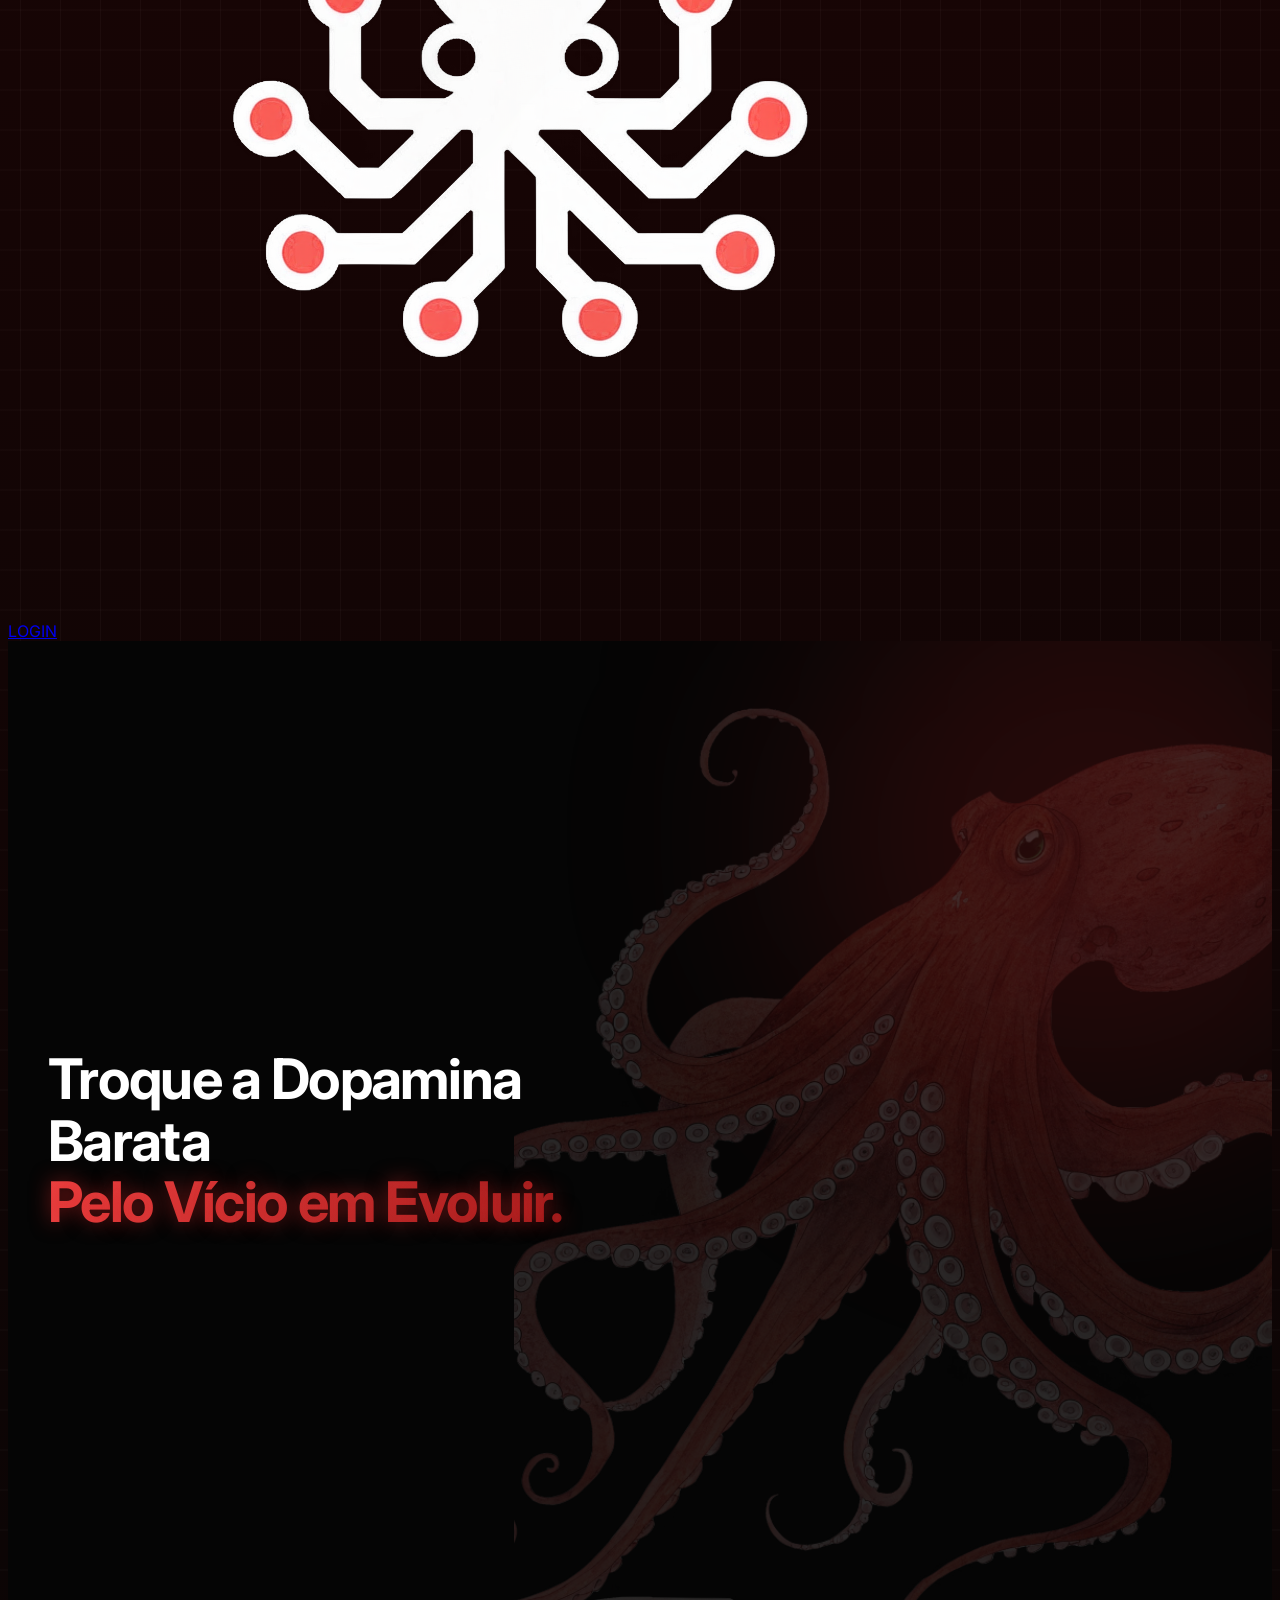
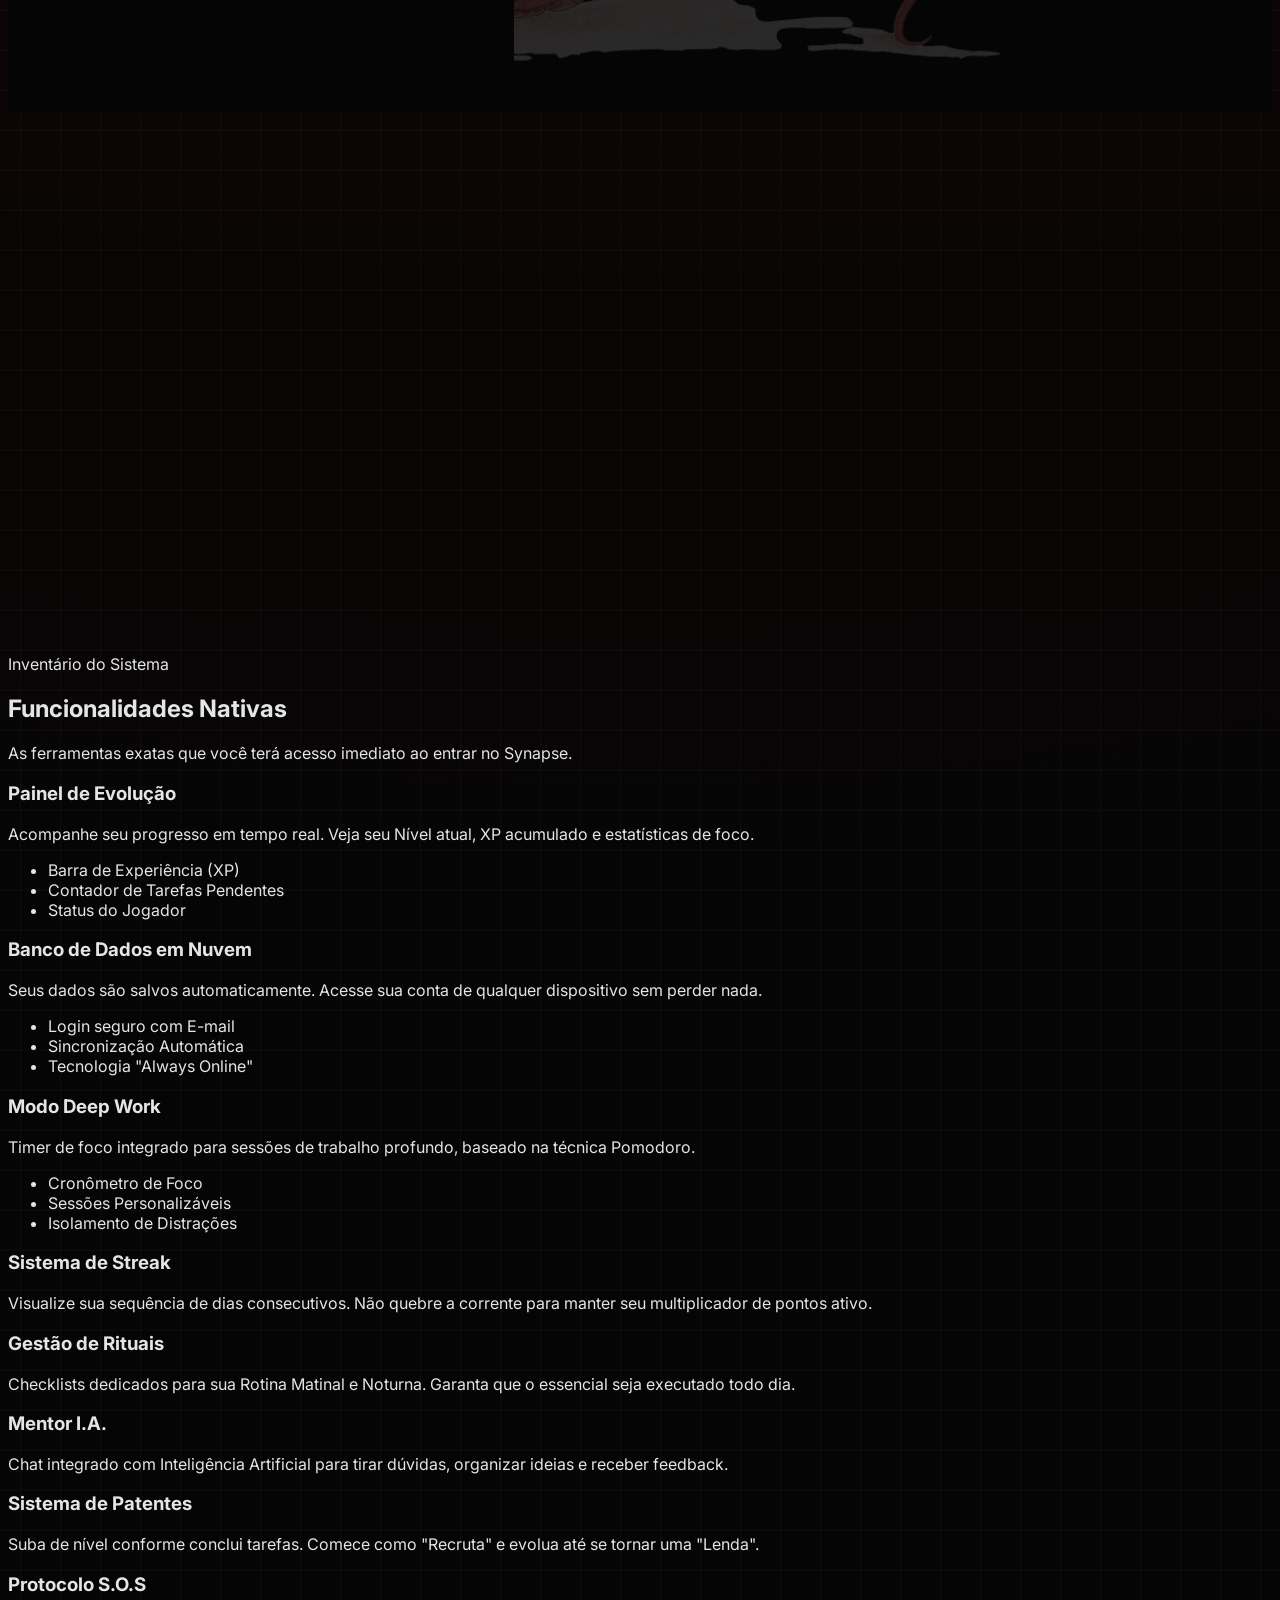
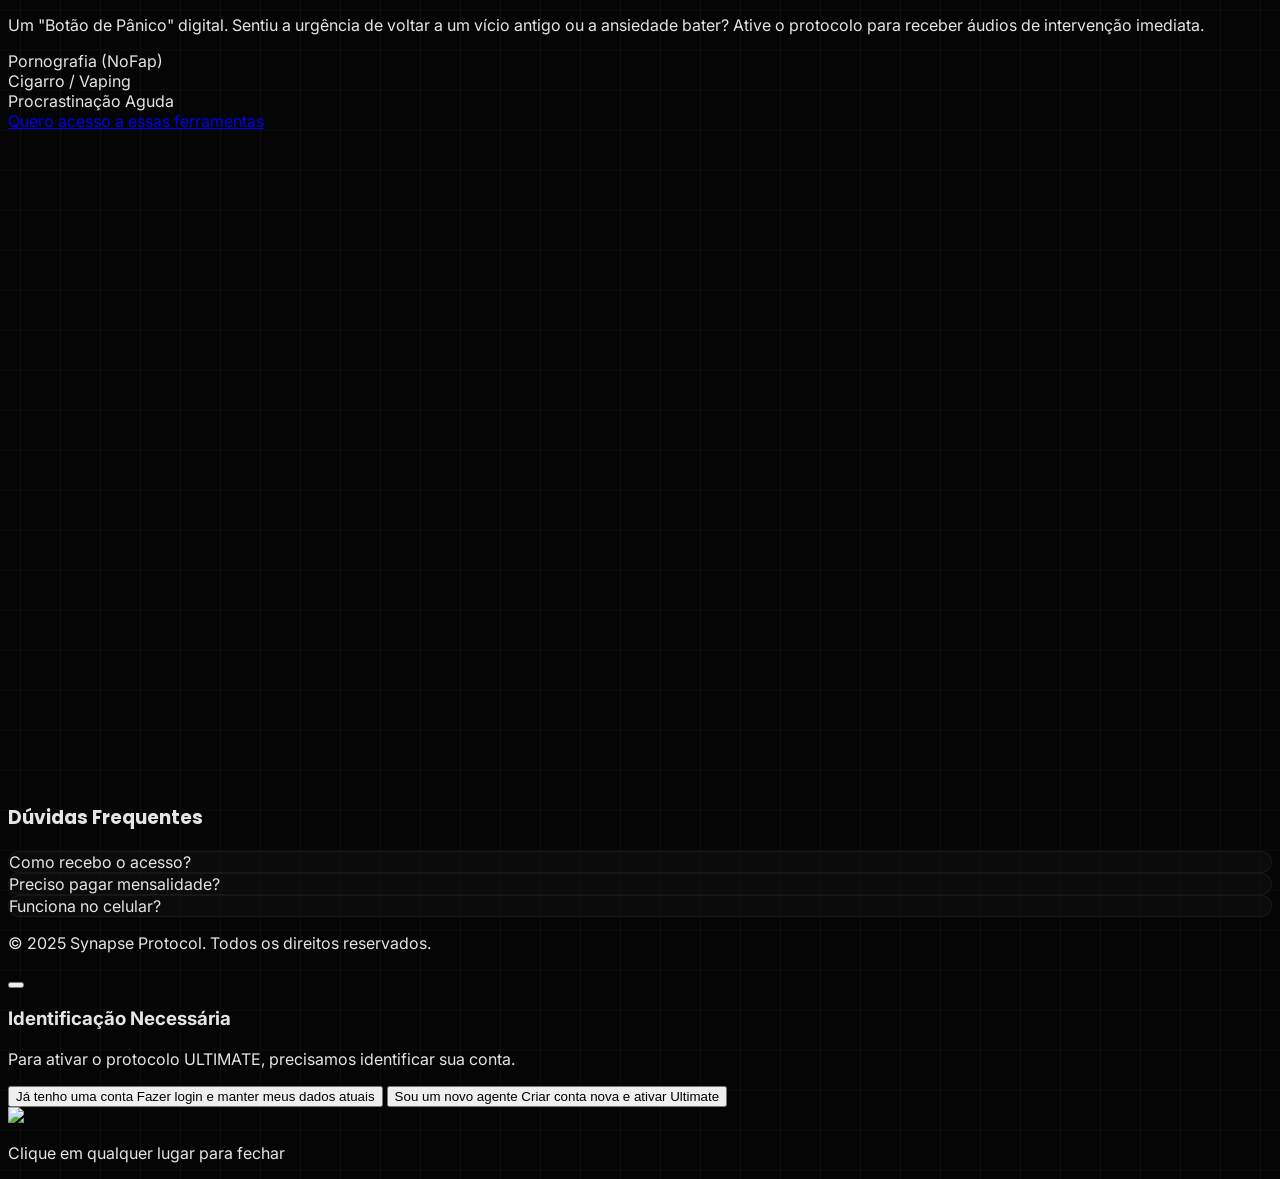
==== commit d41e925e: "ok" ====
--- a/index.html
+++ b/index.html
@@ -971,20 +971,18 @@
             Sistema
         </a>
     </li>
-
-    <li>
-        <a href="#planos" 
-           class="hover:text-white transition-colors cursor-pointer hover:drop-shadow-[0_0_5px_rgba(255,255,255,0.5)]">
-            Planos
-        </a>
-    </li>
-
     <li>
         <a href="#depoimentos" 
            class="hover:text-white transition-colors cursor-pointer hover:drop-shadow-[0_0_5px_rgba(255,255,255,0.5)]">
             Resultados
         </a>
     </li>
+    <li>
+        <a href="#faq" 
+           class="hover:text-white transition-colors cursor-pointer hover:drop-shadow-[0_0_5px_rgba(255,255,255,0.5)]">
+            Dúvidas
+        </a>
+    </li>
 
     
 </ul>
@@ -992,7 +990,7 @@
             <div class="flex items-center gap-4 pr-2">
                 <a href="PRO/login.html"
                     class="text-sm font-bold text-gray-400 hover:text-white transition px-2">Login</a>
-                <a href="#planos"
+                <a href="cadastro.html"
                     class="bg-[#CC0000] hover:bg-red-600 text-white text-xs font-bold uppercase tracking-widest px-6 py-3 rounded-full transition-all shadow-[0_0_20px_rgba(204,0,0,0.3)] hover:shadow-[0_0_30px_rgba(204,0,0,0.5)] hover:-translate-y-0.5 flex items-center gap-2 btn-pill">
                     Desbloquear <i class="fas fa-arrow-right"></i>
                 </a>
@@ -1044,7 +1042,7 @@
                         Criar Conta Grátis
                     </a>
                     <a href="#arsenal-section" class="btn-red-glow">
-                        Ver sistema <i class="fas fa-arrow-right"></i>
+                        Ver Funcionalidades <i class="fas fa-arrow-right"></i>
                     </a>
                 </div>
             </div>
@@ -1353,7 +1351,7 @@
             </div>
 
             <div class="mt-16 text-center">
-                <a href="#planos"
+                <a href="cadastro.html"
                     class="inline-flex items-center gap-3 bg-white text-black px-8 py-4 rounded-full font-bold uppercase text-xs tracking-widest hover:bg-gray-200 transition shadow-[0_0_20px_rgba(255,255,255,0.1)]">
                     Quero acesso a essas ferramentas <i class="fas fa-arrow-right"></i>
                 </a>
@@ -1529,7 +1527,7 @@
 
             <!-- CTA final -->
             <div class="mt-12 text-center reveal">
-                <a href="#planos" class="btn-red-glow px-6 py-4 text-sm uppercase tracking-widest">
+                <a href="cadastro.html" class="btn-red-glow px-6 py-4 text-sm uppercase tracking-widest">
                     Junte-se à comunidade
                 </a>
             </div>
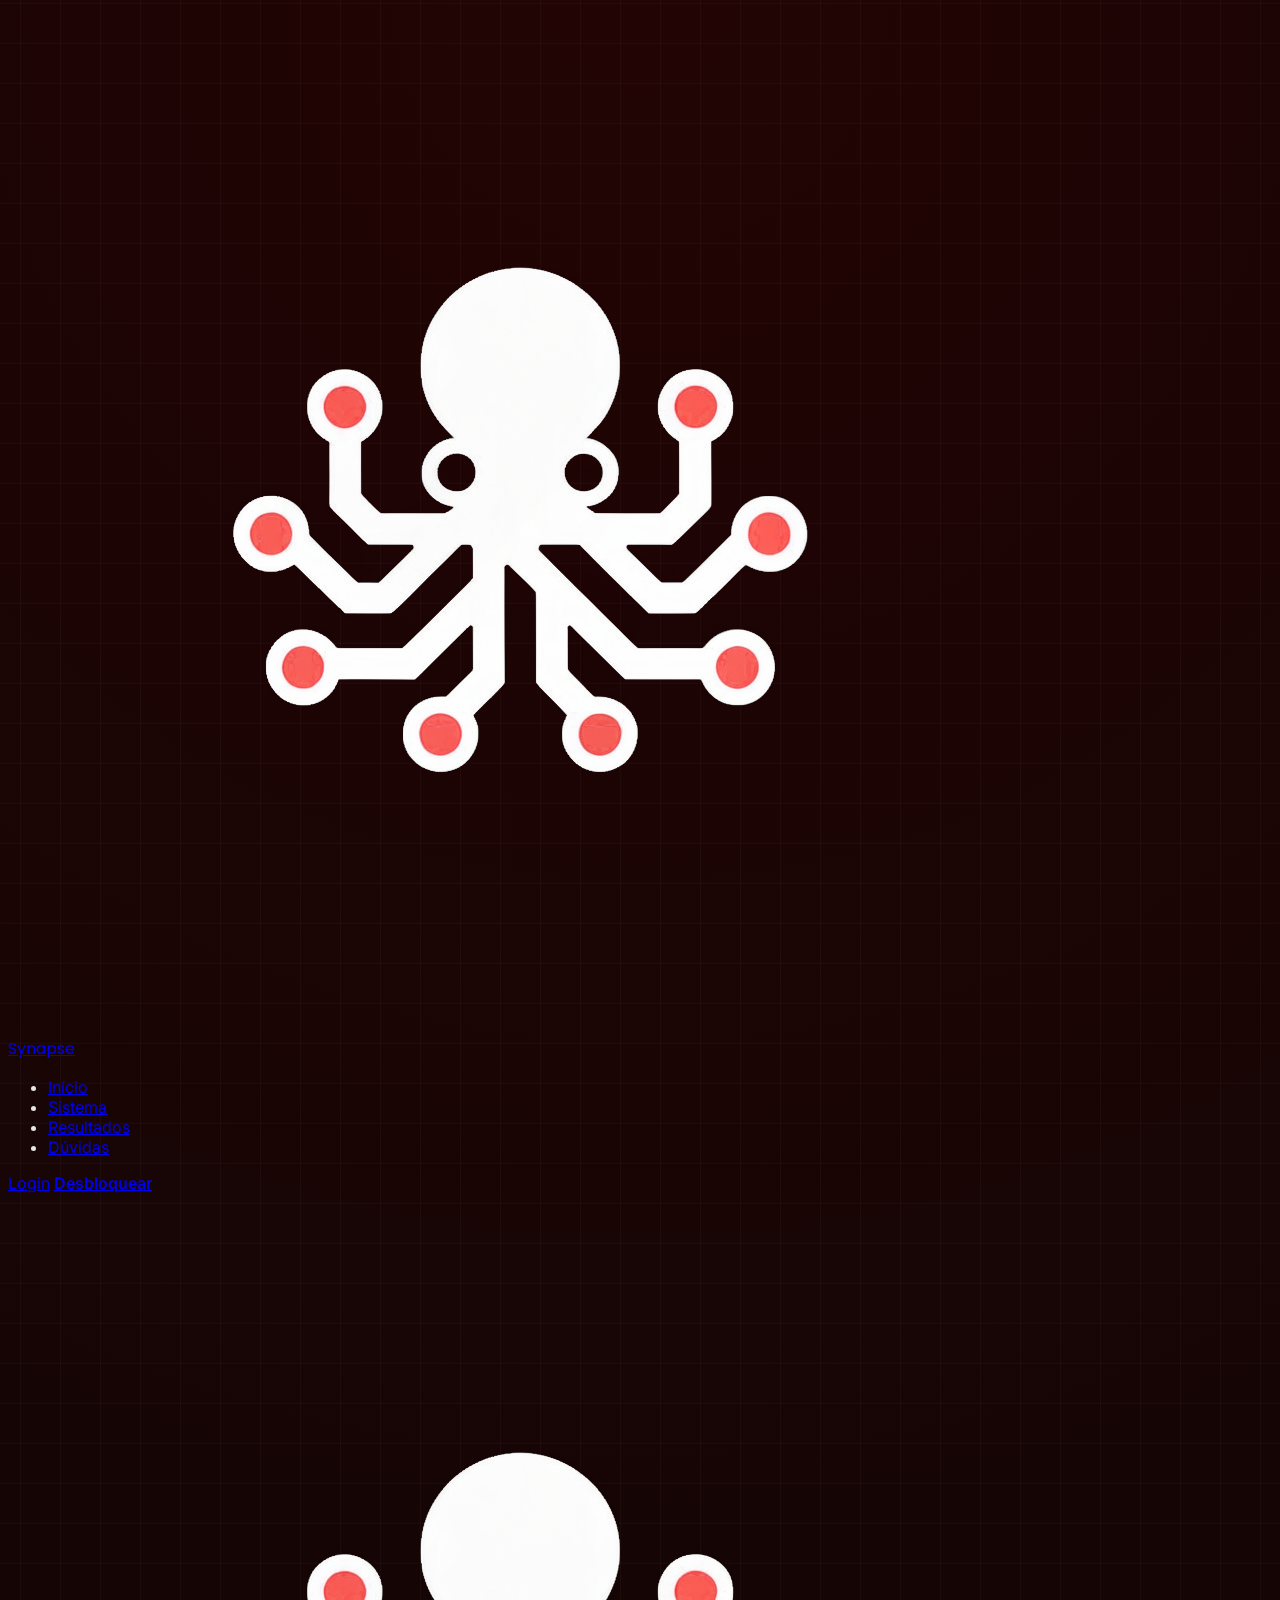
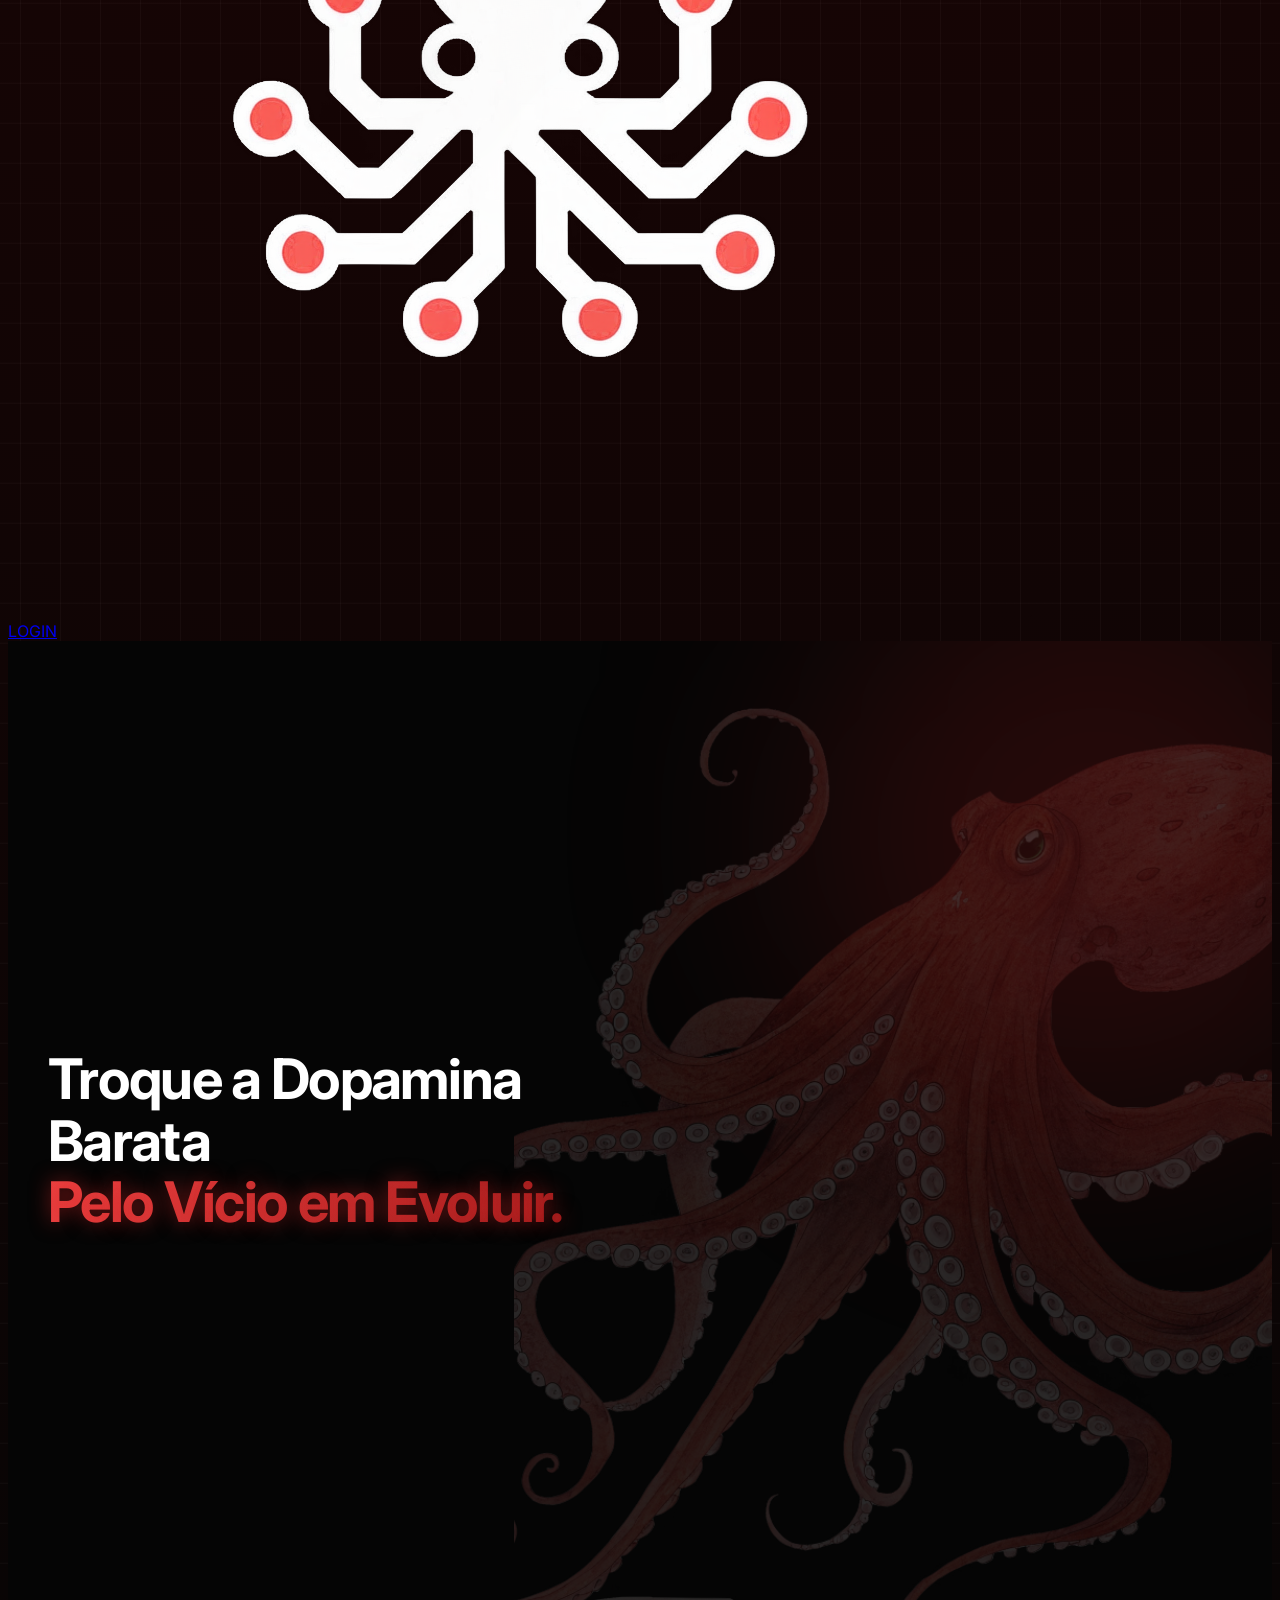
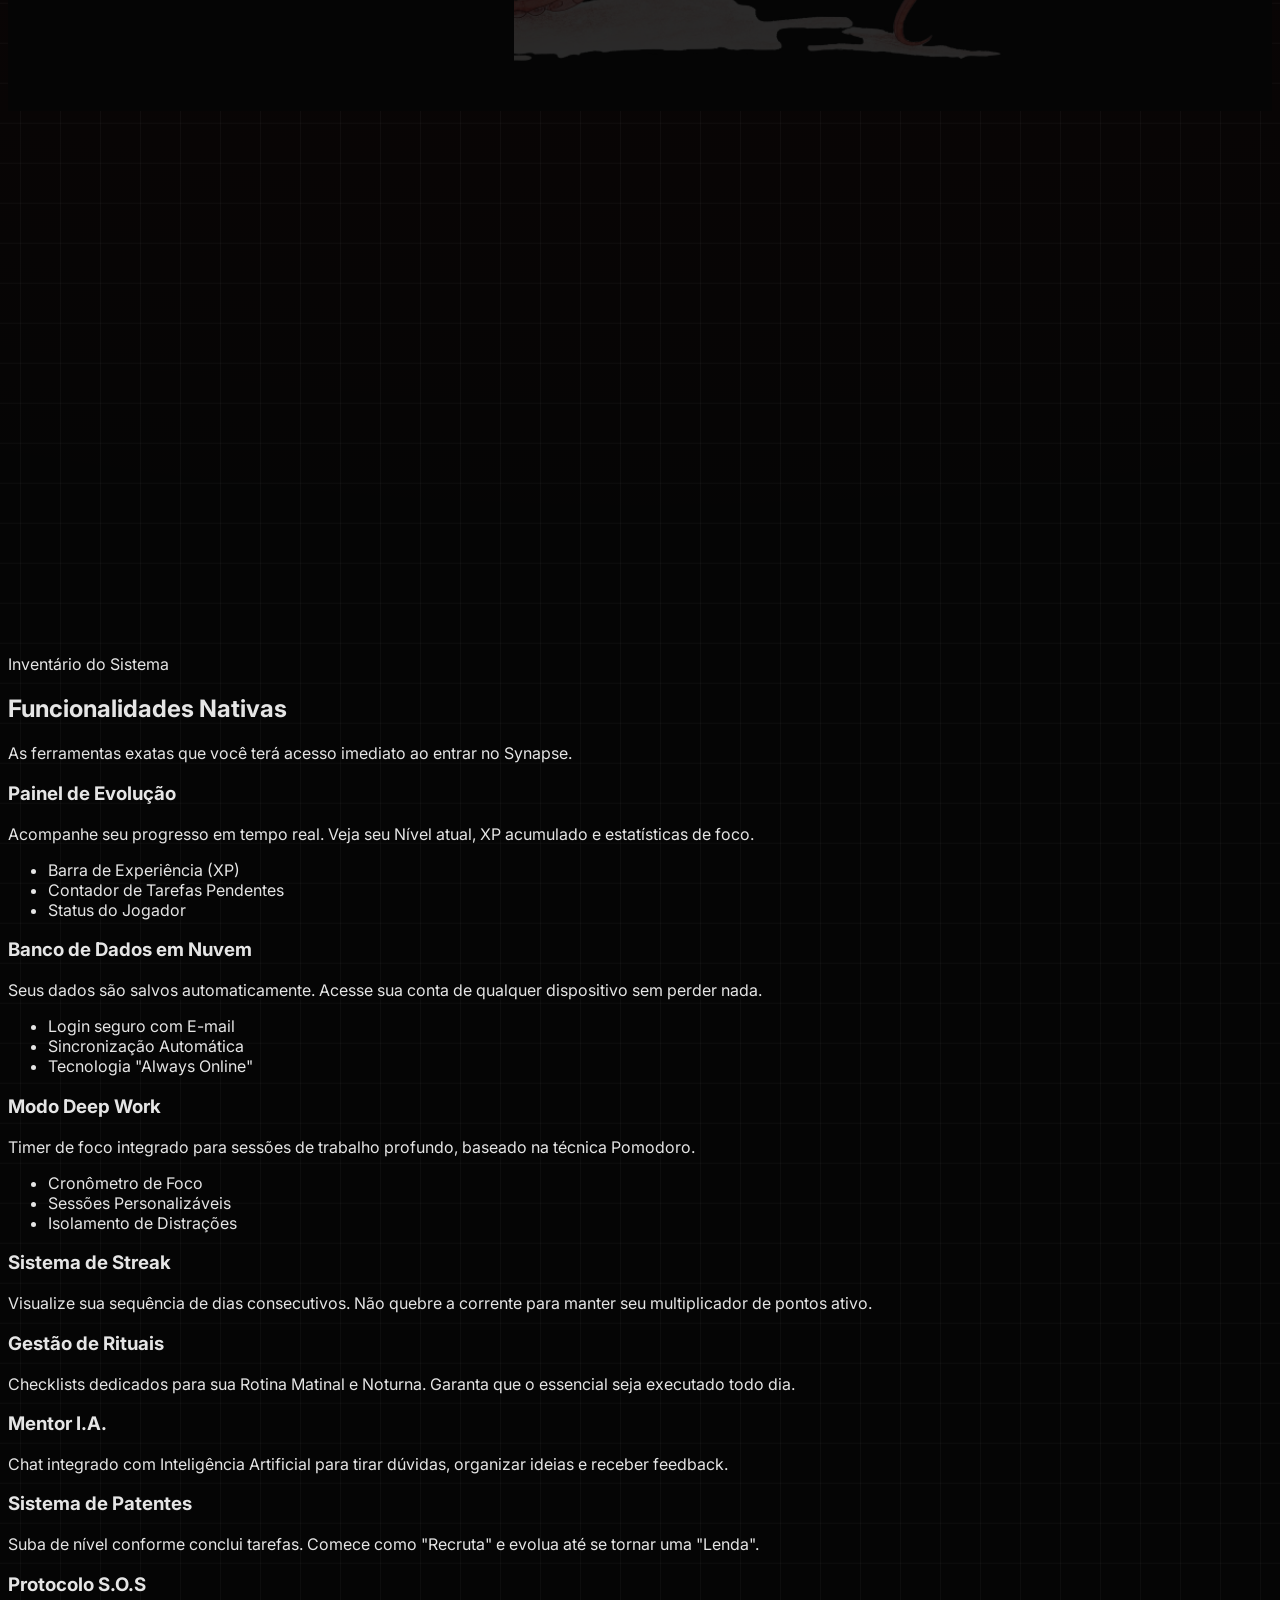
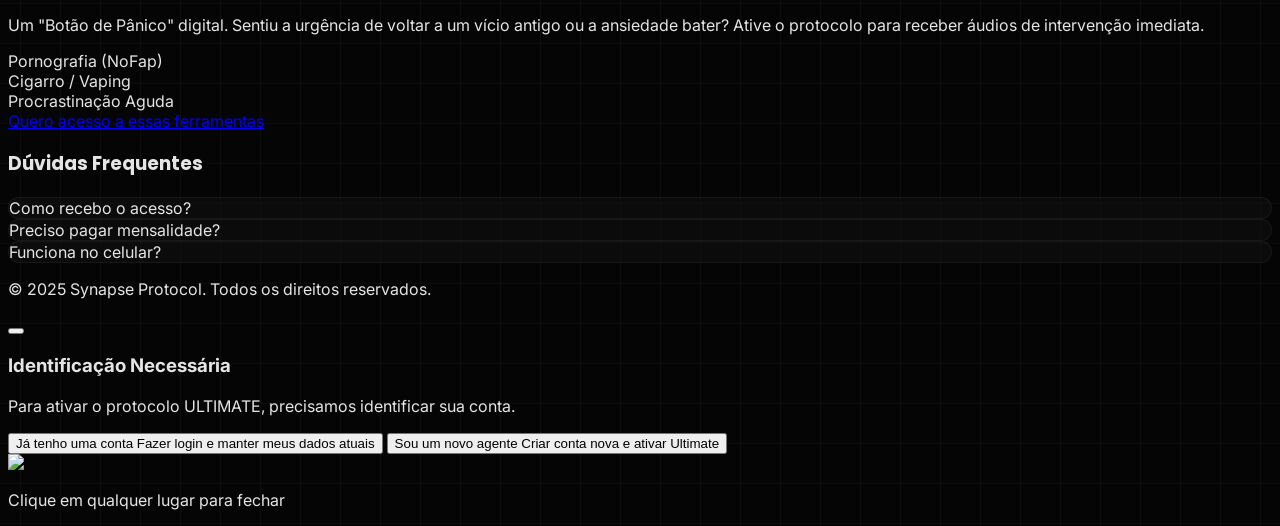
==== commit 8d2912ca: "ok" ====
--- a/index.html
+++ b/index.html
@@ -958,34 +958,34 @@
                 <div class="h-6 w-px bg-white/10"></div>
 
                 <ul class="flex items-center gap-6 text-sm font-medium text-gray-400">
-    <li>
-        <a href="#" 
-           class="hover:text-white transition-colors cursor-pointer hover:drop-shadow-[0_0_5px_rgba(255,255,255,0.5)]">
-            Início
-        </a>
-    </li>
-
-    <li>
-        <a href="#arsenal-section" 
-           class="hover:text-white transition-colors cursor-pointer hover:drop-shadow-[0_0_5px_rgba(255,255,255,0.5)]">
-            Sistema
-        </a>
-    </li>
-    <li>
-        <a href="#depoimentos" 
-           class="hover:text-white transition-colors cursor-pointer hover:drop-shadow-[0_0_5px_rgba(255,255,255,0.5)]">
-            Resultados
-        </a>
-    </li>
-    <li>
-        <a href="#faq" 
-           class="hover:text-white transition-colors cursor-pointer hover:drop-shadow-[0_0_5px_rgba(255,255,255,0.5)]">
-            Dúvidas
-        </a>
-    </li>
-
-    
-</ul>
+                    <li>
+                        <a href="#"
+                            class="hover:text-white transition-colors cursor-pointer hover:drop-shadow-[0_0_5px_rgba(255,255,255,0.5)]">
+                            Início
+                        </a>
+                    </li>
+
+                    <li>
+                        <a href="#arsenal-section"
+                            class="hover:text-white transition-colors cursor-pointer hover:drop-shadow-[0_0_5px_rgba(255,255,255,0.5)]">
+                            Sistema
+                        </a>
+                    </li>
+                    <li>
+                        <a href="#depoimentos"
+                            class="hover:text-white transition-colors cursor-pointer hover:drop-shadow-[0_0_5px_rgba(255,255,255,0.5)]">
+                            Resultados
+                        </a>
+                    </li>
+                    <li>
+                        <a href="#faq"
+                            class="hover:text-white transition-colors cursor-pointer hover:drop-shadow-[0_0_5px_rgba(255,255,255,0.5)]">
+                            Dúvidas
+                        </a>
+                    </li>
+
+
+                </ul>
             </div>
             <div class="flex items-center gap-4 pr-2">
                 <a href="PRO/login.html"
@@ -1401,139 +1401,6 @@
         </script>
     </section>
 
-
-    <!-- Seção Depoimentos -->
-    <section id="depoimentos" class="py-24 border-t border-white/5 bg-[#080808] relative overflow-hidden">
-        <div
-            class="absolute top-0 right-0 w-[500px] h-[500px] bg-red-600/5 rounded-full blur-[120px] pointer-events-none">
-        </div>
-
-        <div class="max-w-6xl mx-auto px-6 relative z-10">
-            <!-- Cabeçalho da seção -->
-            <div class="flex flex-col md:flex-row md:items-end justify-between mb-16 reveal">
-                <div>
-                    <h3 class="text-3xl md:text-5xl font-black text-white uppercase tracking-tighter">
-                        Histórias reais<span class="text-red-600"> de transformação</span>
-                    </h3>
-                    <p class="text-gray-400 text-sm mt-2 font-medium">
-                        Veja como o Synapse impactou a vida de pessoas como você.
-                    </p>
-                </div>
-                <!-- Indicador de comunidade -->
-                <div
-                    class="mt-6 md:mt-0 flex items-center gap-4 bg-[#111] border border-white/10 px-5 py-3 rounded-full hover:border-red-600/30 transition">
-                    <div class="flex -space-x-3">
-                        <img class="w-8 h-8 rounded-full border-2 border-[#111]"
-                            src="https://down-br.img.susercontent.com/file/fbbfd61255488c41af9899d6a38cf741_tn" alt="">
-                        <img class="w-8 h-8 rounded-full border-2 border-[#111]"
-                            src="https://down-br.img.susercontent.com/file/br-11134233-81z1k-mgtt2at1t1xh29_tn" alt="">
-                        <div
-                            class="w-8 h-8 rounded-full bg-red-600 border-2 border-[#111] flex items-center justify-center text-[10px] font-bold text-white">
-                            +1.000</div>
-                    </div>
-                    <div class="flex flex-col">
-                        <span class="text-xs font-bold text-white">Membros ativos</span>
-                        <span class="text-[9px] text-gray-500 uppercase tracking-wider">Comunidade elite</span>
-                    </div>
-                </div>
-            </div>
-
-            <!-- Depoimentos -->
-            <div class="grid grid-cols-1 md:grid-cols-3 gap-6">
-                <!-- Depoimento 1 -->
-                <div
-                    class="reveal delay-100 bg-[#0a0a0a] border border-white/10 p-8 rounded-2xl group hover:border-red-600/40 transition relative hover:-translate-y-1">
-                    <div class="flex justify-between items-start mb-6">
-                        <div class="flex gap-4">
-                            <img src="https://down-br.img.susercontent.com/file/br-11134233-7r98o-lzrys2g6qis528_tn"
-                                class="w-12 h-12 rounded-full border border-white/10 grayscale group-hover:grayscale-0 transition"
-                                alt="">
-                            <div>
-                                <p class="text-sm font-bold text-white flex items-center gap-2">
-                                    Renan C. <i class="fas fa-check-circle text-red-600 text-xs"></i>
-                                </p>
-                                <p class="text-[10px] text-gray-500 uppercase tracking-widest font-bold">Compra
-                                    verificada</p>
-                            </div>
-                        </div>
-                        <i class="fas fa-quote-right text-red-900/20 text-4xl absolute top-6 right-6"></i>
-                    </div>
-                    <p class="text-sm text-gray-300 leading-relaxed font-medium mb-4">
-                        O agente me deu o empurrão que eu precisava. Parei de dar desculpas e comecei a agir. Vale cada
-                        centavo.
-                    </p>
-                    <div class="flex text-red-600 text-sm gap-1 opacity-80">
-                        <i class="fas fa-star"></i><i class="fas fa-star"></i><i class="fas fa-star"></i><i
-                            class="fas fa-star"></i><i class="fas fa-star"></i>
-                    </div>
-                </div>
-
-                <!-- Depoimento 2 -->
-                <div
-                    class="reveal delay-200 bg-[#0a0a0a] border border-white/10 p-8 rounded-2xl group hover:border-red-600/40 transition relative hover:-translate-y-1">
-                    <div class="flex justify-between items-start mb-6">
-                        <div class="flex gap-4">
-                            <img src="https://down-br.img.susercontent.com/file/12d7cea7f05165ec80151afdab869c0f_tn"
-                                class="w-12 h-12 rounded-full border border-white/10 grayscale group-hover:grayscale-0 transition"
-                                alt="">
-                            <div>
-                                <p class="text-sm font-bold text-white flex items-center gap-2">
-                                    Lucas M. <i class="fas fa-check-circle text-red-600 text-xs"></i>
-                                </p>
-                                <p class="text-[10px] text-gray-500 uppercase tracking-widest font-bold">Membro
-                                    verificado</p>
-                            </div>
-                        </div>
-                        <i class="fas fa-quote-right text-red-900/20 text-4xl absolute top-6 right-6"></i>
-                    </div>
-                    <p class="text-sm text-gray-300 leading-relaxed font-medium mb-4">
-                        Tenho TDAH e nada funcionava. Com o modo Foco consegui estudar 3 horas seguidas sem mexer no
-                        celular. Quem tem dificuldade de concentração precisa testar.
-                    </p>
-                    <div class="flex text-red-600 text-sm gap-1 opacity-80">
-                        <i class="fas fa-star"></i><i class="fas fa-star"></i><i class="fas fa-star"></i><i
-                            class="fas fa-star"></i><i class="fas fa-star"></i>
-                    </div>
-                </div>
-
-                <!-- Depoimento 3 -->
-                <div
-                    class="reveal delay-300 bg-[#0a0a0a] border border-white/10 p-8 rounded-2xl group hover:border-red-600/40 transition relative hover:-translate-y-1">
-                    <div class="flex justify-between items-start mb-6">
-                        <div class="flex gap-4">
-                            <img src="https://down-br.img.susercontent.com/file/880052fd019089a0eb398ed9d268b847_tn"
-                                class="w-12 h-12 rounded-full border border-white/10 grayscale group-hover:grayscale-0 transition"
-                                alt="">
-                            <div>
-                                <p class="text-sm font-bold text-white flex items-center gap-2">
-                                    Juliana S. <i class="fas fa-check-circle text-red-600 text-xs"></i>
-                                </p>
-                                <p class="text-[10px] text-gray-500 uppercase tracking-widest font-bold">Membro elite
-                                </p>
-                            </div>
-                        </div>
-                        <i class="fas fa-quote-right text-red-900/20 text-4xl absolute top-6 right-6"></i>
-                    </div>
-                    <p class="text-sm text-gray-300 leading-relaxed font-medium mb-4">
-                        Agora sou viciada em manter minha sequência de dias produtivos. Antes eu procrastinava; agora
-                        fico motivada a cumprir minha meta diária. Melhor investimento que fiz no ano.
-                    </p>
-                    <div class="flex text-red-600 text-sm gap-1 opacity-80">
-                        <i class="fas fa-star"></i><i class="fas fa-star"></i><i class="fas fa-star"></i><i
-                            class="fas fa-star"></i><i class="fas fa-star"></i>
-                    </div>
-                </div>
-            </div>
-
-            <!-- CTA final -->
-            <div class="mt-12 text-center reveal">
-                <a href="cadastro.html" class="btn-red-glow px-6 py-4 text-sm uppercase tracking-widest">
-                    Junte-se à comunidade
-                </a>
-            </div>
-        </div>
-    </section>
-    </script>
 
     <!-- FAQ (Adicionada) -->
     <section id="faq" class="py-16 max-w-2xl mx-auto px-4 border-t border-white/5">
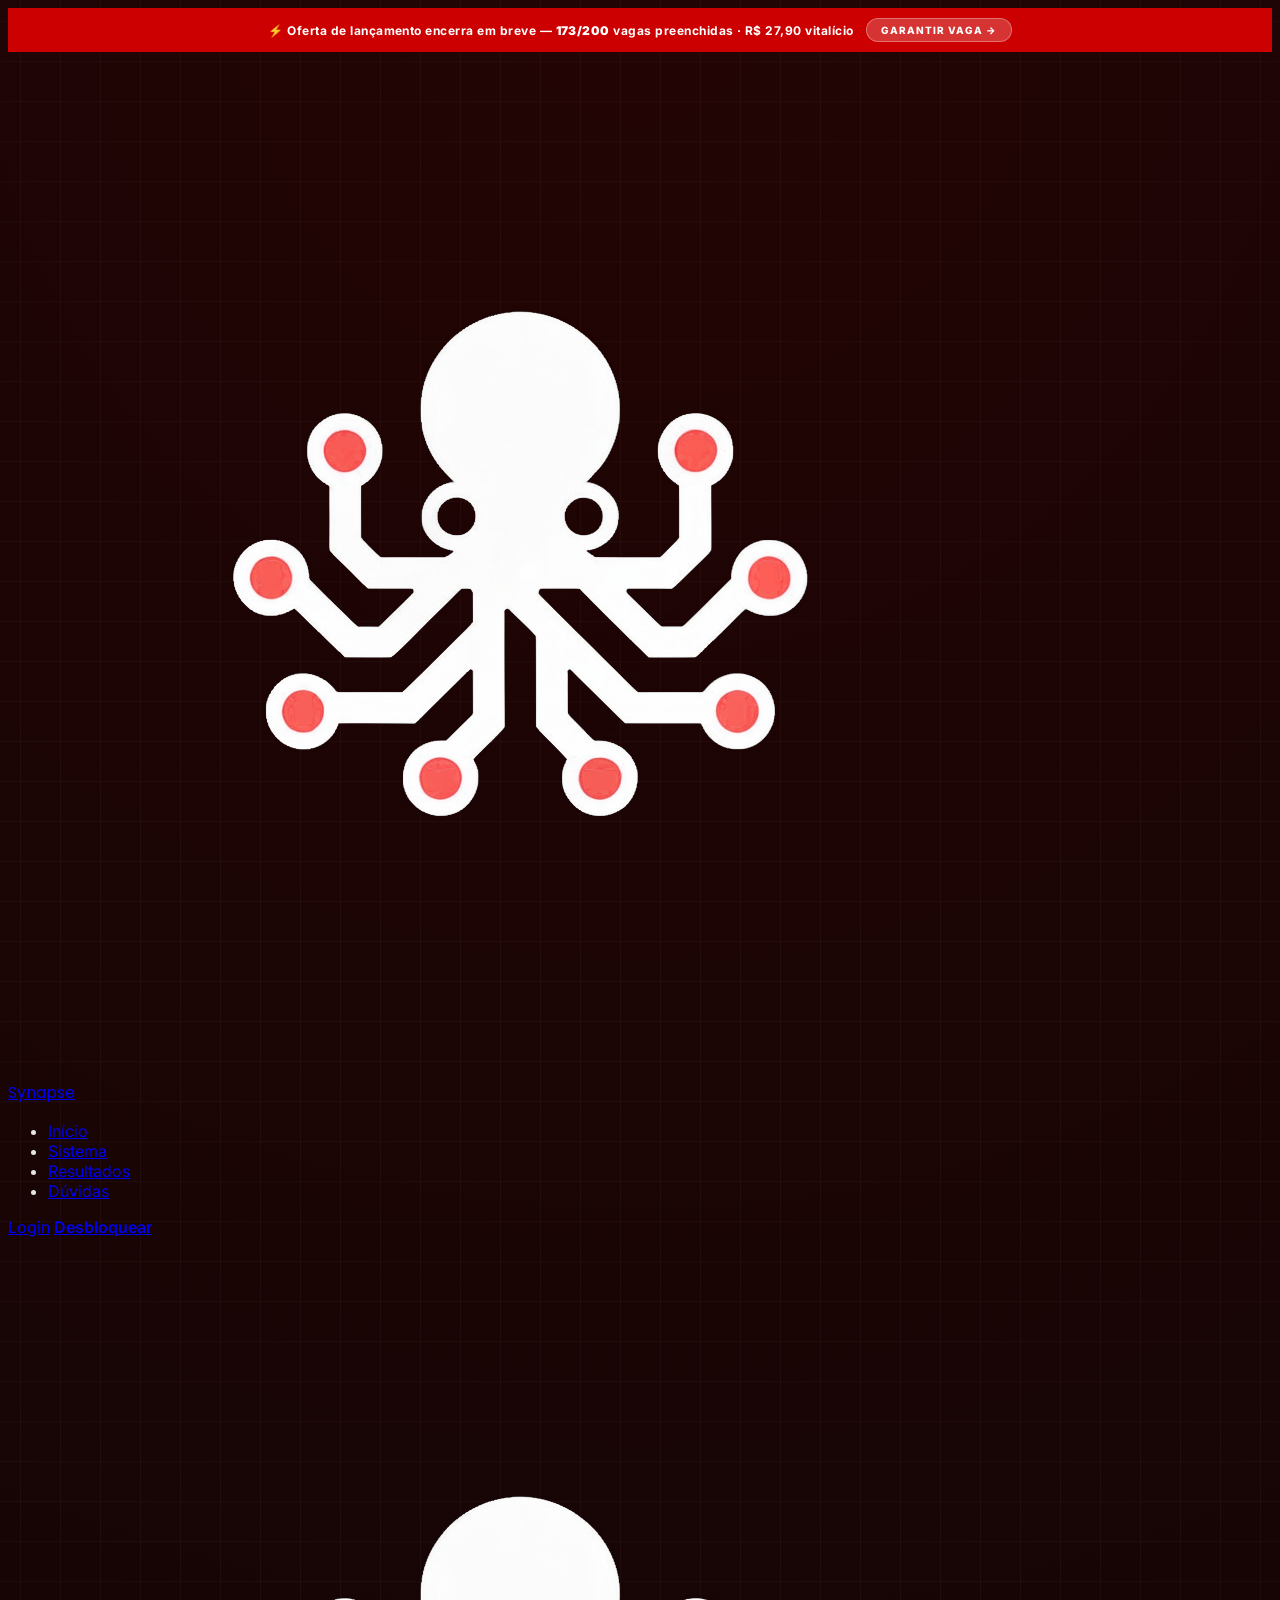
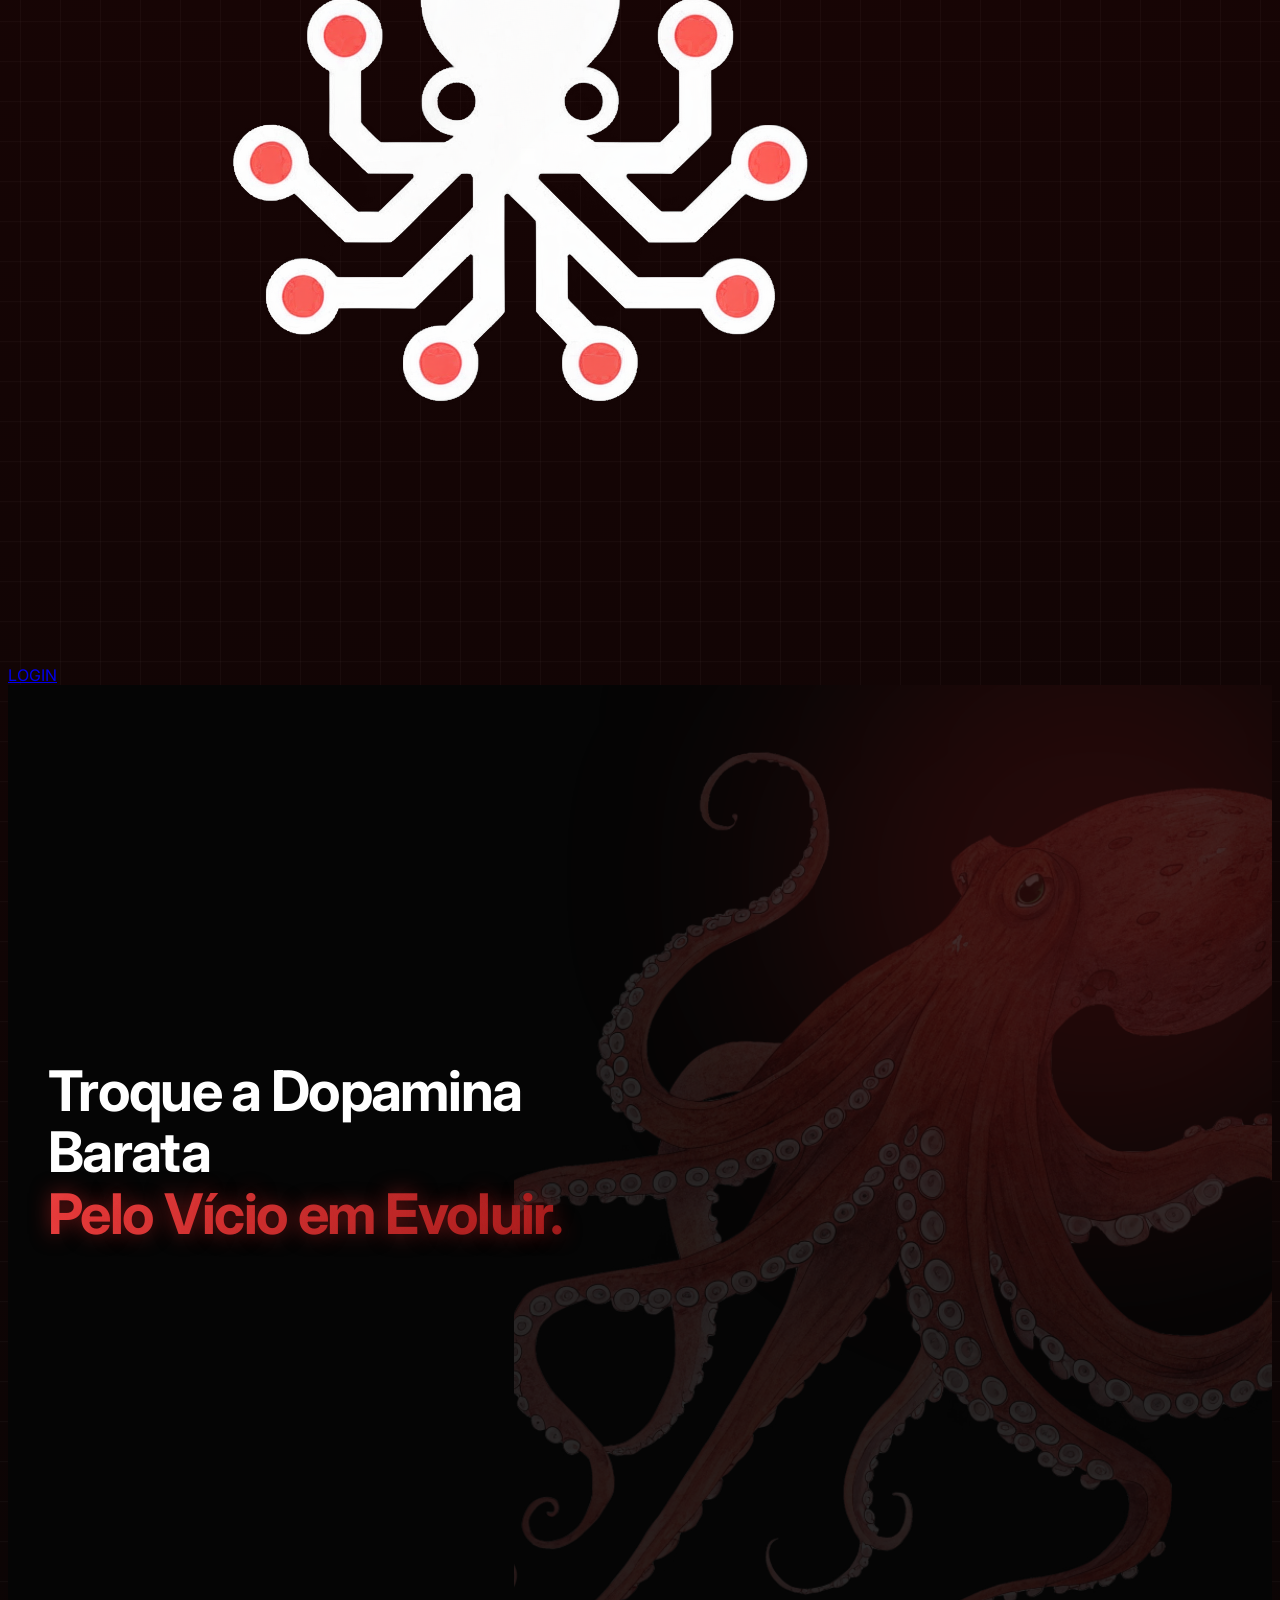
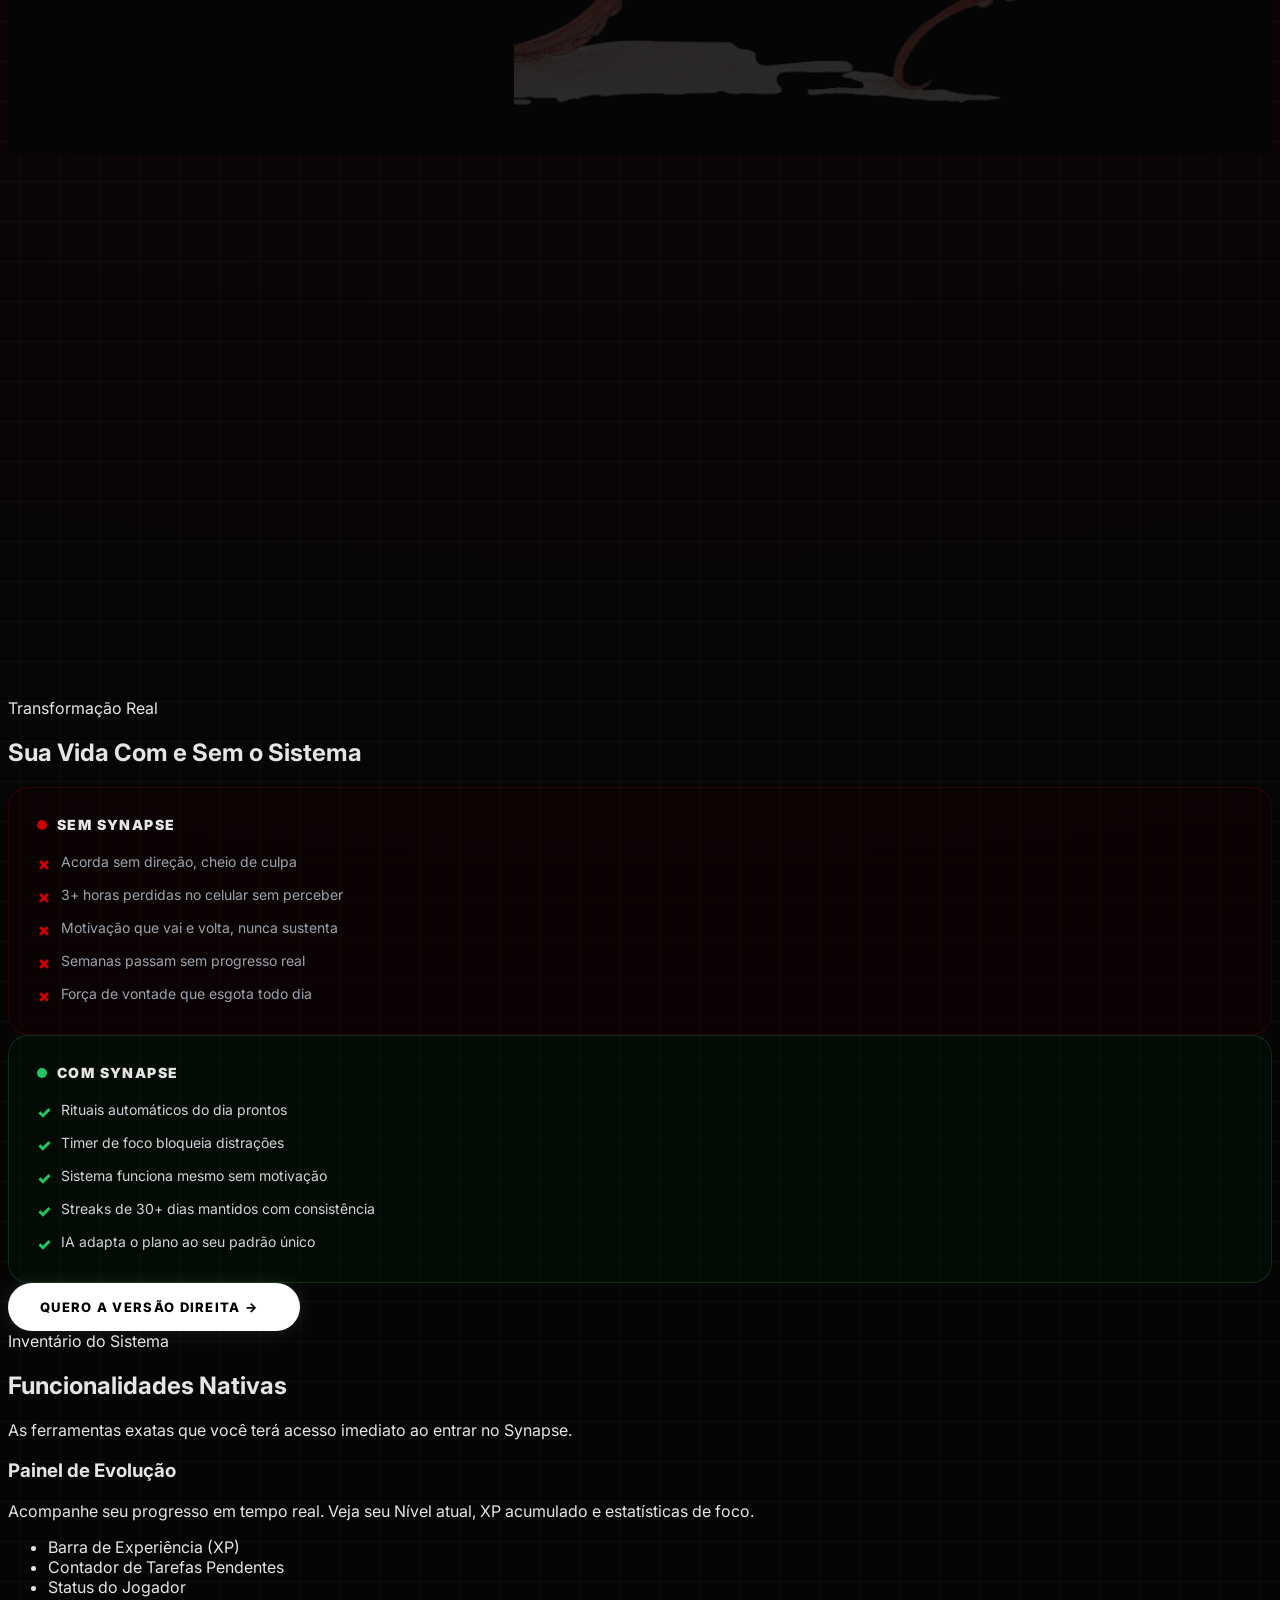
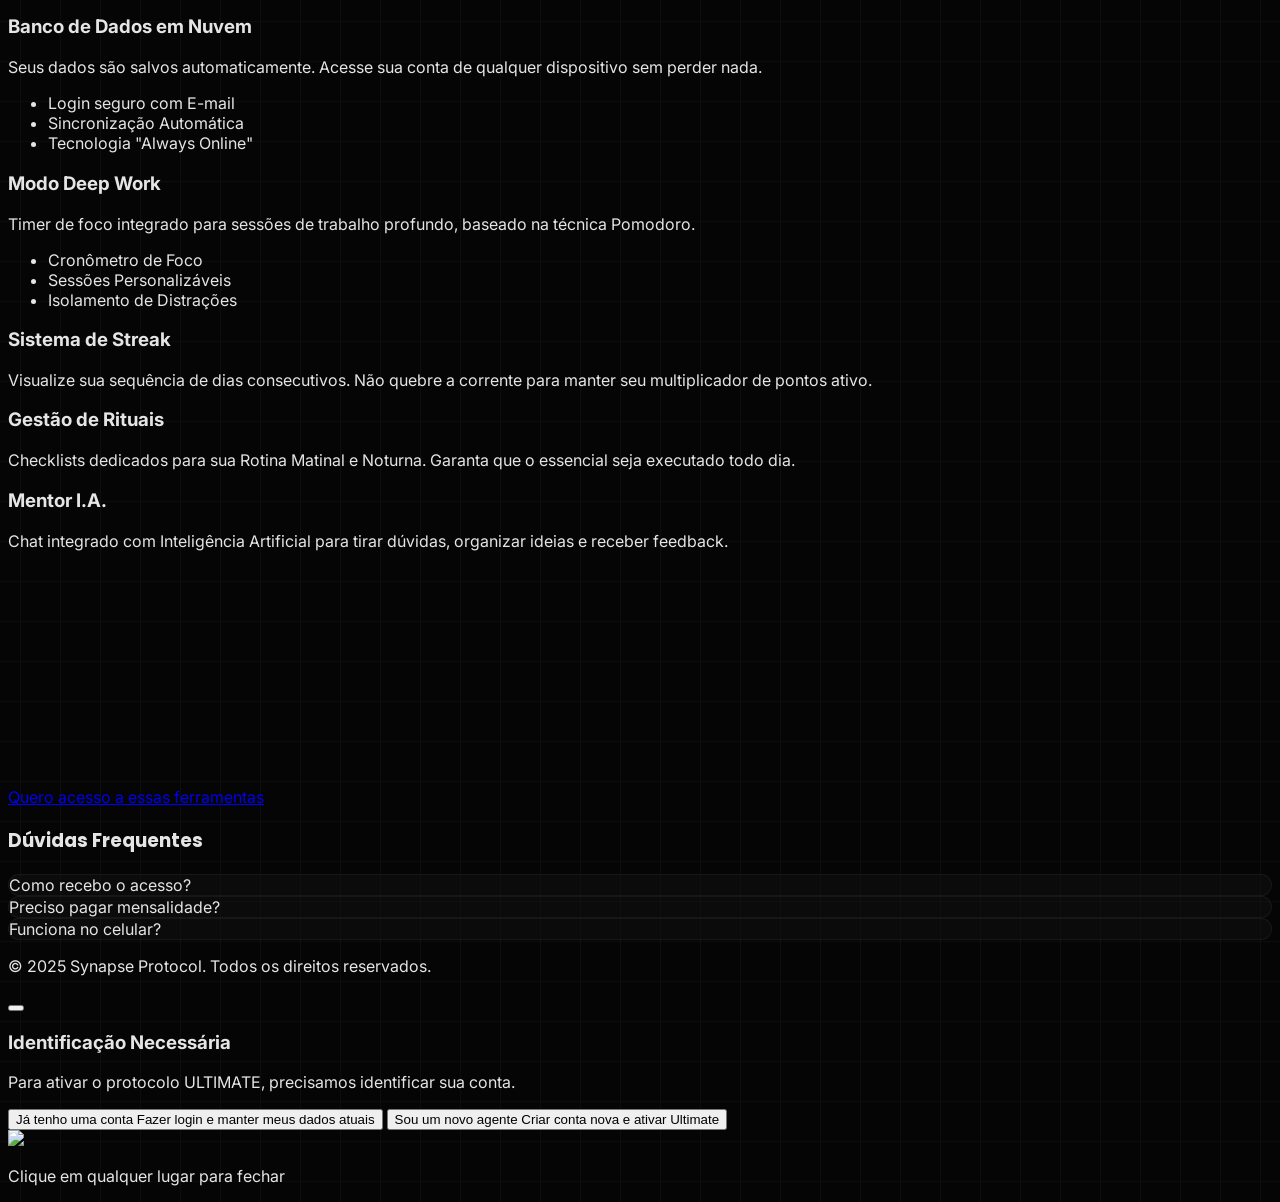
==== commit ebff461e: "ok" ====
--- a/index.html
+++ b/index.html
@@ -940,6 +940,19 @@
 
 
 <body class="antialiased bg-dark-pattern selection:bg-red-900 selection:text-white pb-10 md:pb-0">
+
+    <!-- BANNER DE URGÊNCIA -->
+    <div id="urgency-banner" style="background:#CC0000; position:relative; z-index:100;">
+        <div style="max-width:900px; margin:0 auto; padding:10px 16px; display:flex; align-items:center; justify-content:center; gap:12px; flex-wrap:wrap;">
+            <span style="color:#fff; font-size:12px; font-weight:700; letter-spacing:0.04em;">
+                ⚡ <span class="hidden sm:inline">Oferta de lançamento encerra em breve —</span>
+                <span id="vagas-banner" style="font-weight:900;">171/200</span> vagas preenchidas · R$ 27,90 vitalício
+            </span>
+            <a href="plano.html" style="background:rgba(255,255,255,0.2); color:#fff; font-size:10px; font-weight:800; text-transform:uppercase; letter-spacing:0.1em; padding:5px 14px; border-radius:100px; text-decoration:none; white-space:nowrap; border:1px solid rgba(255,255,255,0.3); transition:background 0.2s;">
+                Garantir vaga →
+            </a>
+        </div>
+    </div>
 
     <!-- NAVBAR DESKTOP (Integrada do seu código, mas com estilo Glass) -->
     <nav class="fixed top-6 left-1/2 transform -translate-x-1/2 w-full max-w-6xl z-50 px-4 hidden md:block">
@@ -1038,8 +1051,8 @@
                 </p>
 
                 <div class="hero-actions reveal">
-                    <a href="cadastro.html" class="btn-glass">
-                        Criar Conta Grátis
+                    <a href="quiz.html" class="btn-glass">
+                        Descobrir Meu Nível de Disciplina →
                     </a>
                     <a href="#arsenal-section" class="btn-red-glow">
                         Ver Funcionalidades <i class="fas fa-arrow-right"></i>
@@ -1181,6 +1194,51 @@
 
 
 
+    <!-- SEÇÃO ANTES VS DEPOIS -->
+    <section class="py-20 bg-[#050505] border-t border-white/5">
+        <div class="container mx-auto px-4 relative z-10 max-w-4xl">
+            <div class="text-center mb-12">
+                <span class="text-red-600 font-mono text-[10px] uppercase tracking-[0.3em] font-bold mb-3 block">Transformação Real</span>
+                <h2 class="text-3xl md:text-5xl font-black text-white uppercase tracking-tight">Sua Vida <span class="text-transparent bg-clip-text bg-gradient-to-r from-red-500 to-red-800">Com e Sem</span> o Sistema</h2>
+            </div>
+            <div class="grid grid-cols-1 md:grid-cols-2 gap-5">
+                <!-- SEM SYNAPSE -->
+                <div style="background:rgba(20,0,0,0.4); border:1px solid rgba(204,0,0,0.2); border-radius:20px; padding:28px;">
+                    <div style="display:flex; align-items:center; gap:10px; margin-bottom:20px;">
+                        <span style="width:10px;height:10px;border-radius:50%;background:#CC0000;display:inline-block;"></span>
+                        <h3 style="color:#e5e5e5; font-weight:900; font-size:14px; text-transform:uppercase; letter-spacing:0.1em; margin:0;">Sem Synapse</h3>
+                    </div>
+                    <div style="display:flex; flex-direction:column; gap:12px;">
+                        <div style="display:flex; align-items:flex-start; gap:10px;"><span style="color:#CC0000; font-weight:900; flex-shrink:0; margin-top:1px;">✗</span><span style="color:#9ca3af; font-size:14px;">Acorda sem direção, cheio de culpa</span></div>
+                        <div style="display:flex; align-items:flex-start; gap:10px;"><span style="color:#CC0000; font-weight:900; flex-shrink:0; margin-top:1px;">✗</span><span style="color:#9ca3af; font-size:14px;">3+ horas perdidas no celular sem perceber</span></div>
+                        <div style="display:flex; align-items:flex-start; gap:10px;"><span style="color:#CC0000; font-weight:900; flex-shrink:0; margin-top:1px;">✗</span><span style="color:#9ca3af; font-size:14px;">Motivação que vai e volta, nunca sustenta</span></div>
+                        <div style="display:flex; align-items:flex-start; gap:10px;"><span style="color:#CC0000; font-weight:900; flex-shrink:0; margin-top:1px;">✗</span><span style="color:#9ca3af; font-size:14px;">Semanas passam sem progresso real</span></div>
+                        <div style="display:flex; align-items:flex-start; gap:10px;"><span style="color:#CC0000; font-weight:900; flex-shrink:0; margin-top:1px;">✗</span><span style="color:#9ca3af; font-size:14px;">Força de vontade que esgota todo dia</span></div>
+                    </div>
+                </div>
+                <!-- COM SYNAPSE -->
+                <div style="background:rgba(0,20,5,0.4); border:1px solid rgba(34,197,94,0.2); border-radius:20px; padding:28px;">
+                    <div style="display:flex; align-items:center; gap:10px; margin-bottom:20px;">
+                        <span style="width:10px;height:10px;border-radius:50%;background:#22c55e;display:inline-block;"></span>
+                        <h3 style="color:#e5e5e5; font-weight:900; font-size:14px; text-transform:uppercase; letter-spacing:0.1em; margin:0;">Com Synapse</h3>
+                    </div>
+                    <div style="display:flex; flex-direction:column; gap:12px;">
+                        <div style="display:flex; align-items:flex-start; gap:10px;"><span style="color:#22c55e; font-weight:900; flex-shrink:0; margin-top:1px;">✓</span><span style="color:#d1d5db; font-size:14px;">Rituais automáticos do dia prontos</span></div>
+                        <div style="display:flex; align-items:flex-start; gap:10px;"><span style="color:#22c55e; font-weight:900; flex-shrink:0; margin-top:1px;">✓</span><span style="color:#d1d5db; font-size:14px;">Timer de foco bloqueia distrações</span></div>
+                        <div style="display:flex; align-items:flex-start; gap:10px;"><span style="color:#22c55e; font-weight:900; flex-shrink:0; margin-top:1px;">✓</span><span style="color:#d1d5db; font-size:14px;">Sistema funciona mesmo sem motivação</span></div>
+                        <div style="display:flex; align-items:flex-start; gap:10px;"><span style="color:#22c55e; font-weight:900; flex-shrink:0; margin-top:1px;">✓</span><span style="color:#d1d5db; font-size:14px;">Streaks de 30+ dias mantidos com consistência</span></div>
+                        <div style="display:flex; align-items:flex-start; gap:10px;"><span style="color:#22c55e; font-weight:900; flex-shrink:0; margin-top:1px;">✓</span><span style="color:#d1d5db; font-size:14px;">IA adapta o plano ao seu padrão único</span></div>
+                    </div>
+                </div>
+            </div>
+            <div class="text-center mt-10">
+                <a href="quiz.html" style="display:inline-flex; align-items:center; gap:10px; background:#fff; color:#000; padding:16px 32px; border-radius:100px; font-weight:800; font-size:13px; text-transform:uppercase; letter-spacing:0.1em; text-decoration:none; transition:all 0.2s; box-shadow:0 0 20px rgba(255,255,255,0.1);">
+                    Quero a versão direita → <i class="fas fa-arrow-right"></i>
+                </a>
+            </div>
+        </div>
+    </section>
+
     <!-- SEÇÃO FERRAMENTAS (Features) -->
     <section id="arsenal-section" class="py-24 bg-[#030303] relative border-t border-white/5 overflow-hidden"
         style="perspective: 2000px;">
@@ -1351,7 +1409,7 @@
             </div>
 
             <div class="mt-16 text-center">
-                <a href="cadastro.html"
+                <a href="quiz.html"
                     class="inline-flex items-center gap-3 bg-white text-black px-8 py-4 rounded-full font-bold uppercase text-xs tracking-widest hover:bg-gray-200 transition shadow-[0_0_20px_rgba(255,255,255,0.1)]">
                     Quero acesso a essas ferramentas <i class="fas fa-arrow-right"></i>
                 </a>
@@ -1567,6 +1625,18 @@
         <img src="assets/note.png" class="max-w-full max-h-full rounded-lg shadow-2xl border border-white/20">
         <p class="absolute bottom-10 text-gray-500 text-sm">Clique em qualquer lugar para fechar</p>
     </div>
+
+    <script>
+        // --- CONTADOR DINÂMICO DE VAGAS ---
+        (function() {
+            const vagasBase = 28;
+            const horasOffset = Math.floor((Date.now() / 3600000) % 12);
+            const vagasRestantes = Math.max(11, vagasBase - horasOffset);
+            const vagasPreenchidas = 200 - vagasRestantes;
+            const el = document.getElementById('vagas-banner');
+            if (el) el.textContent = vagasPreenchidas + '/200';
+        })();
+    </script>
 </body>
 
 
